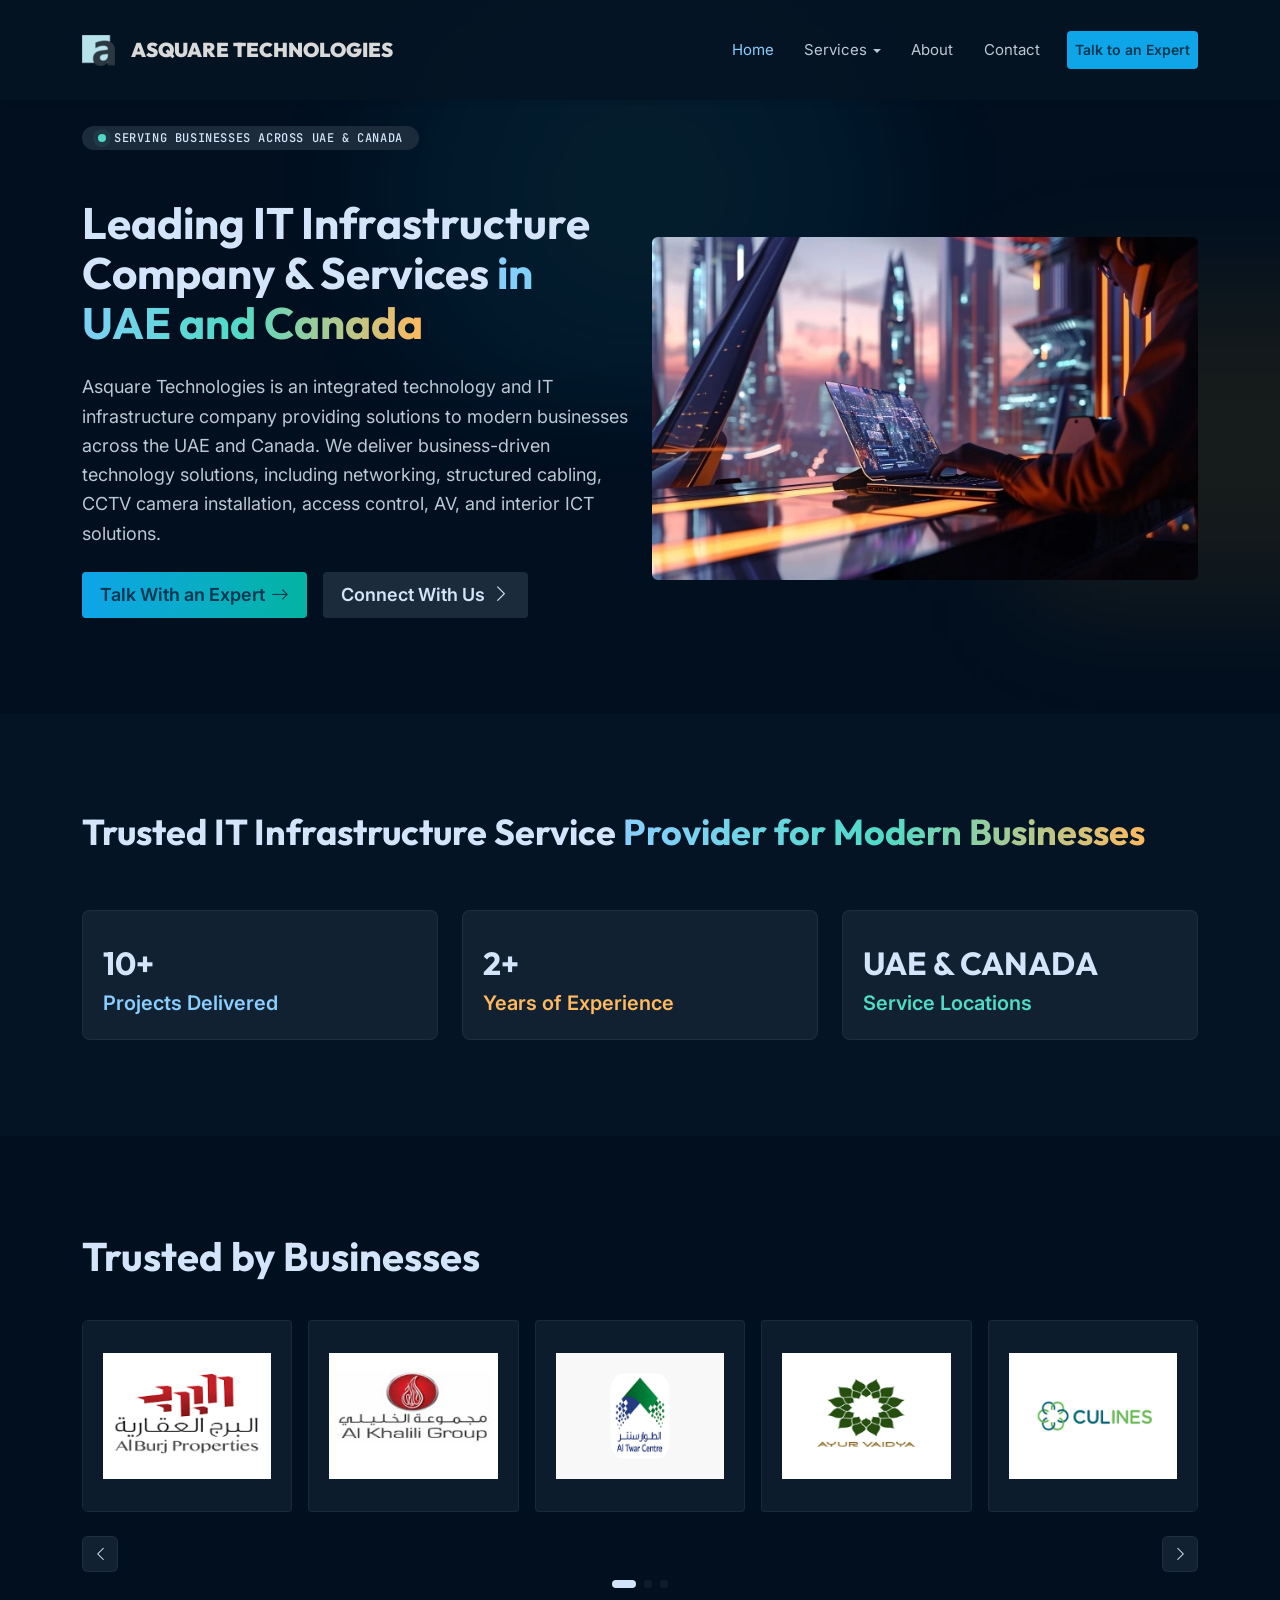
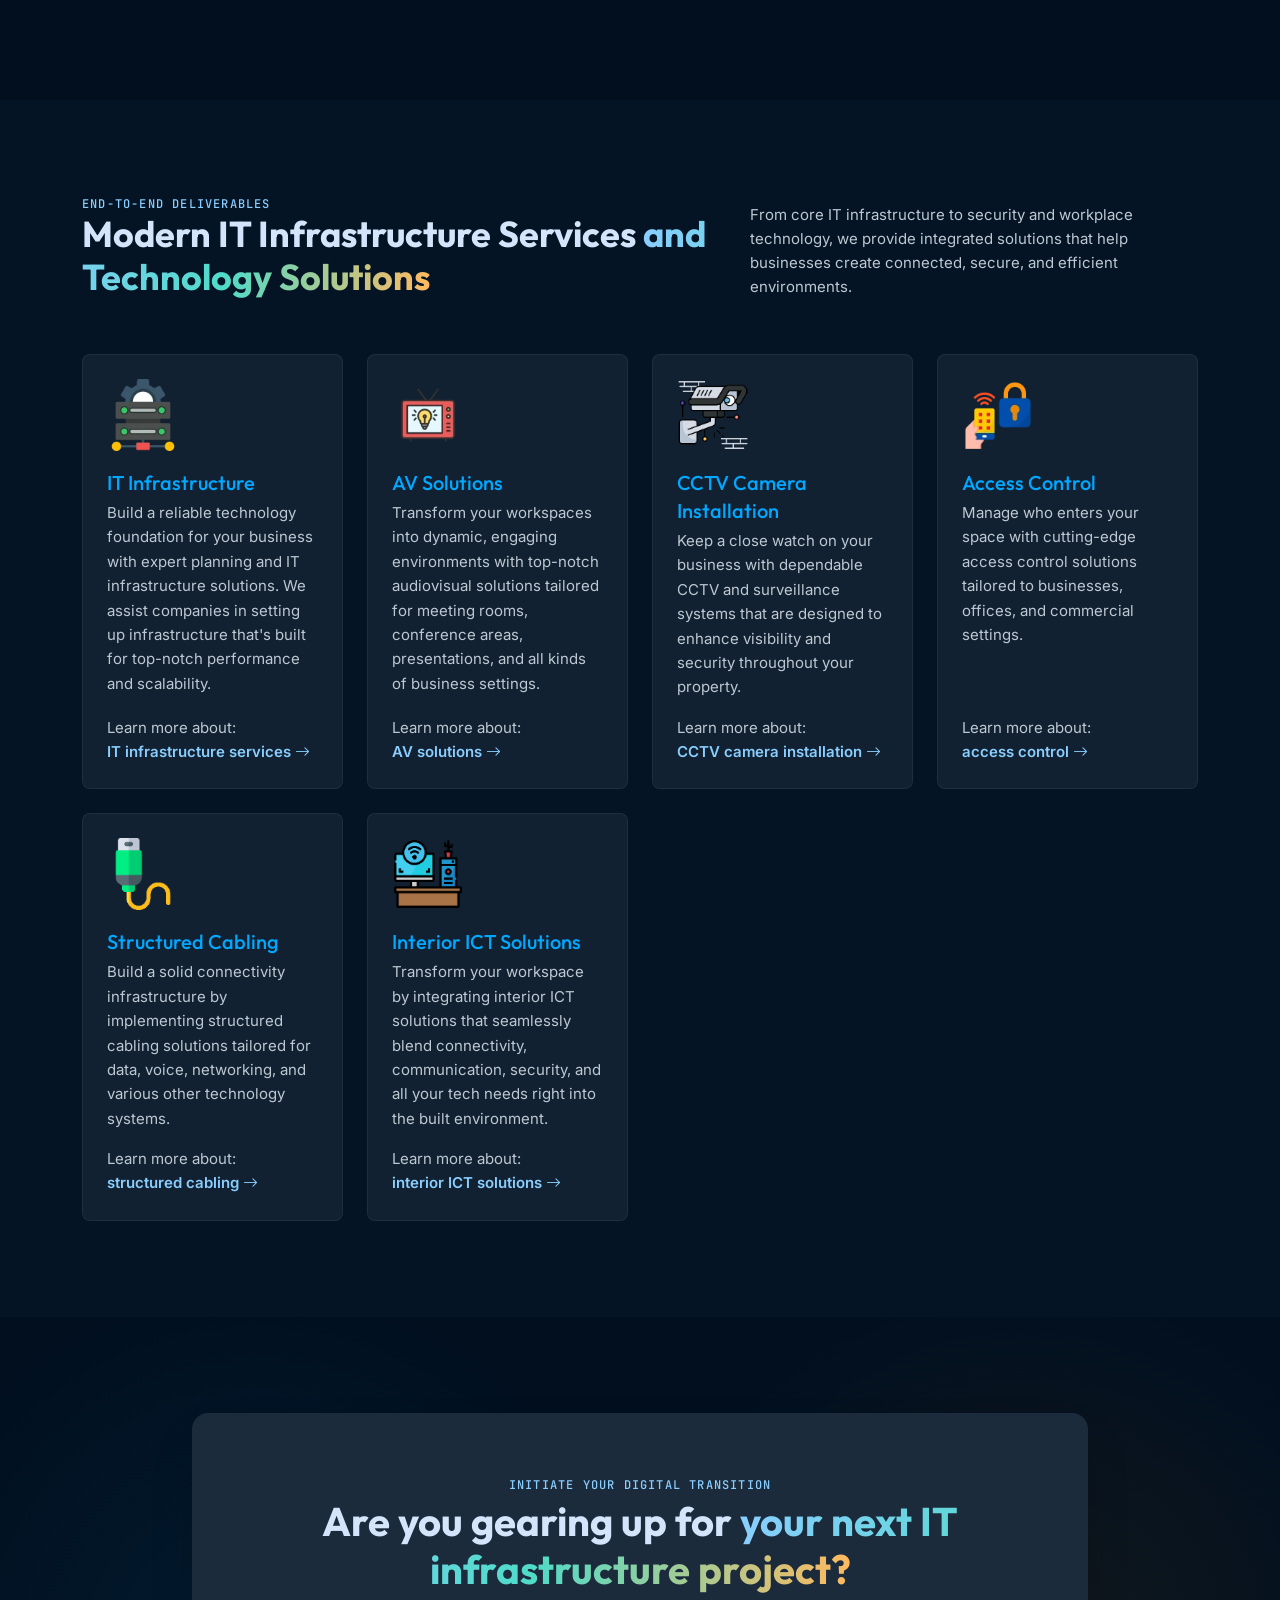
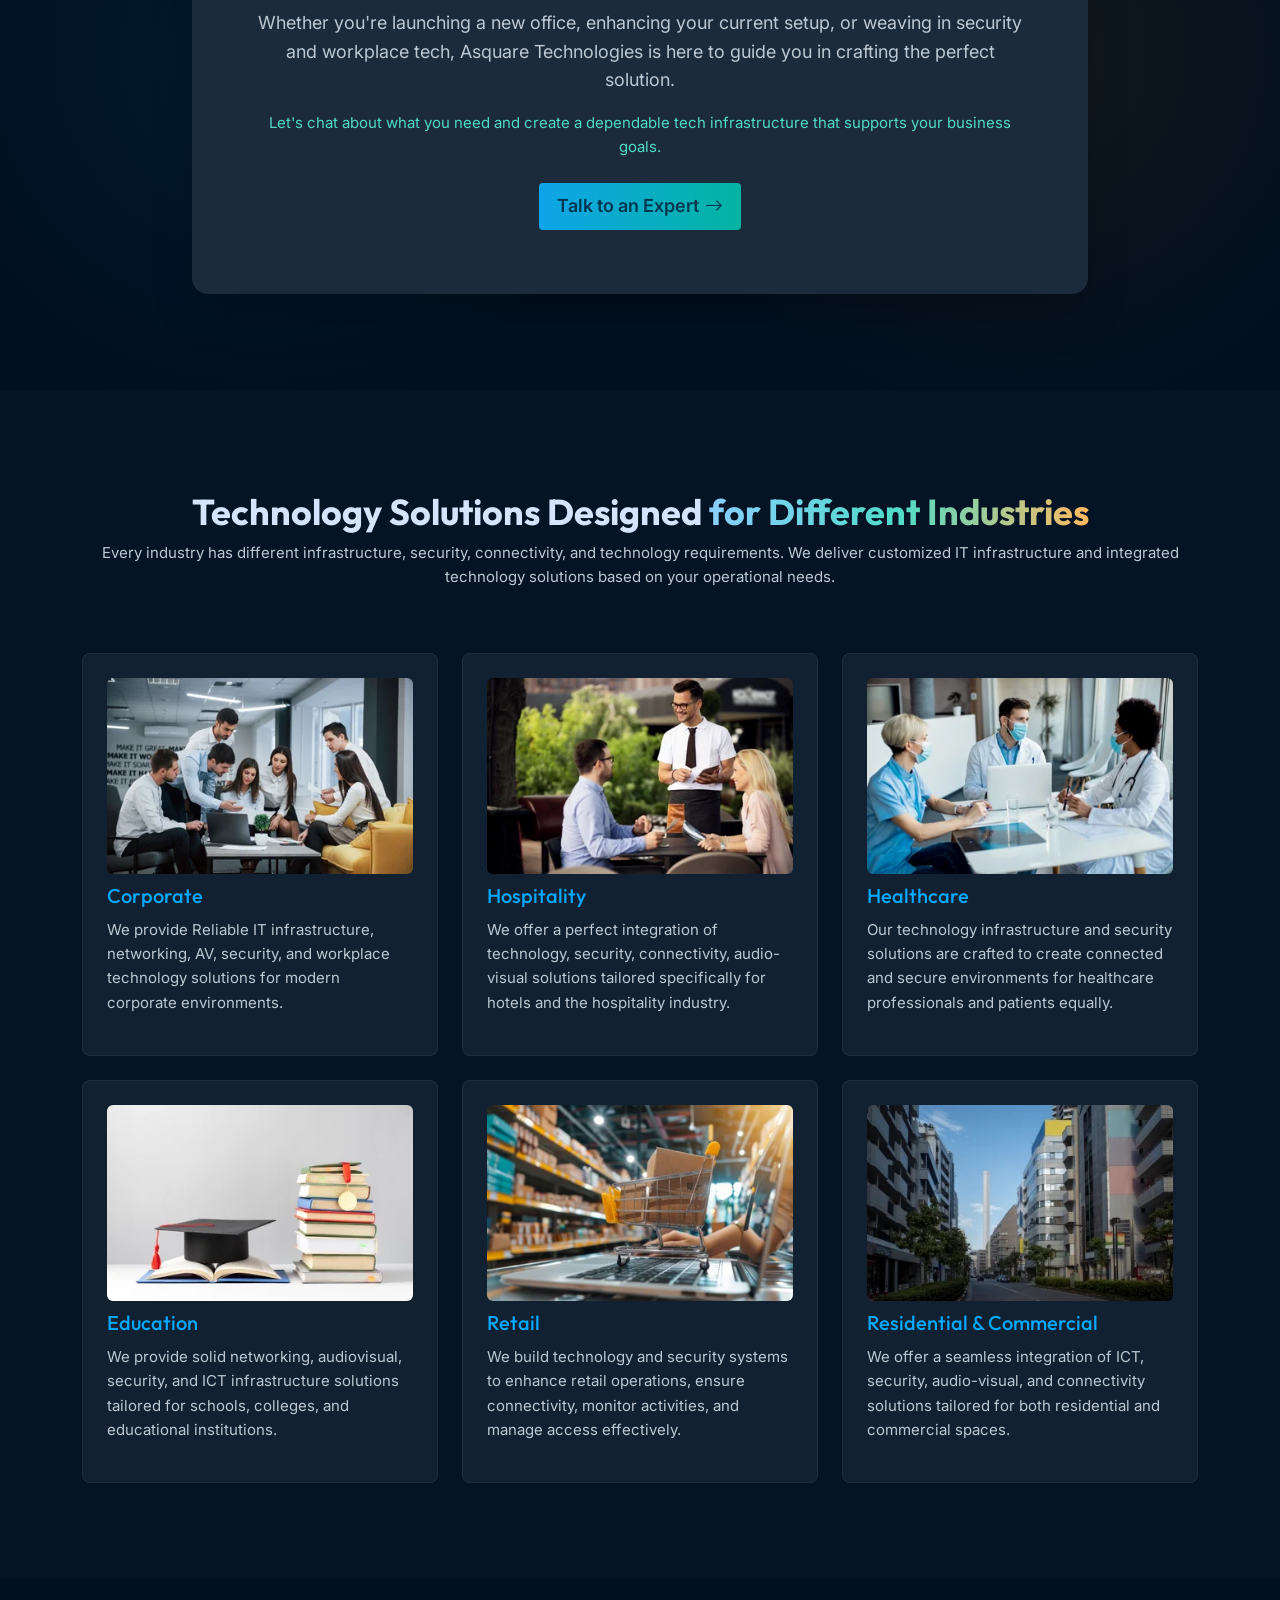
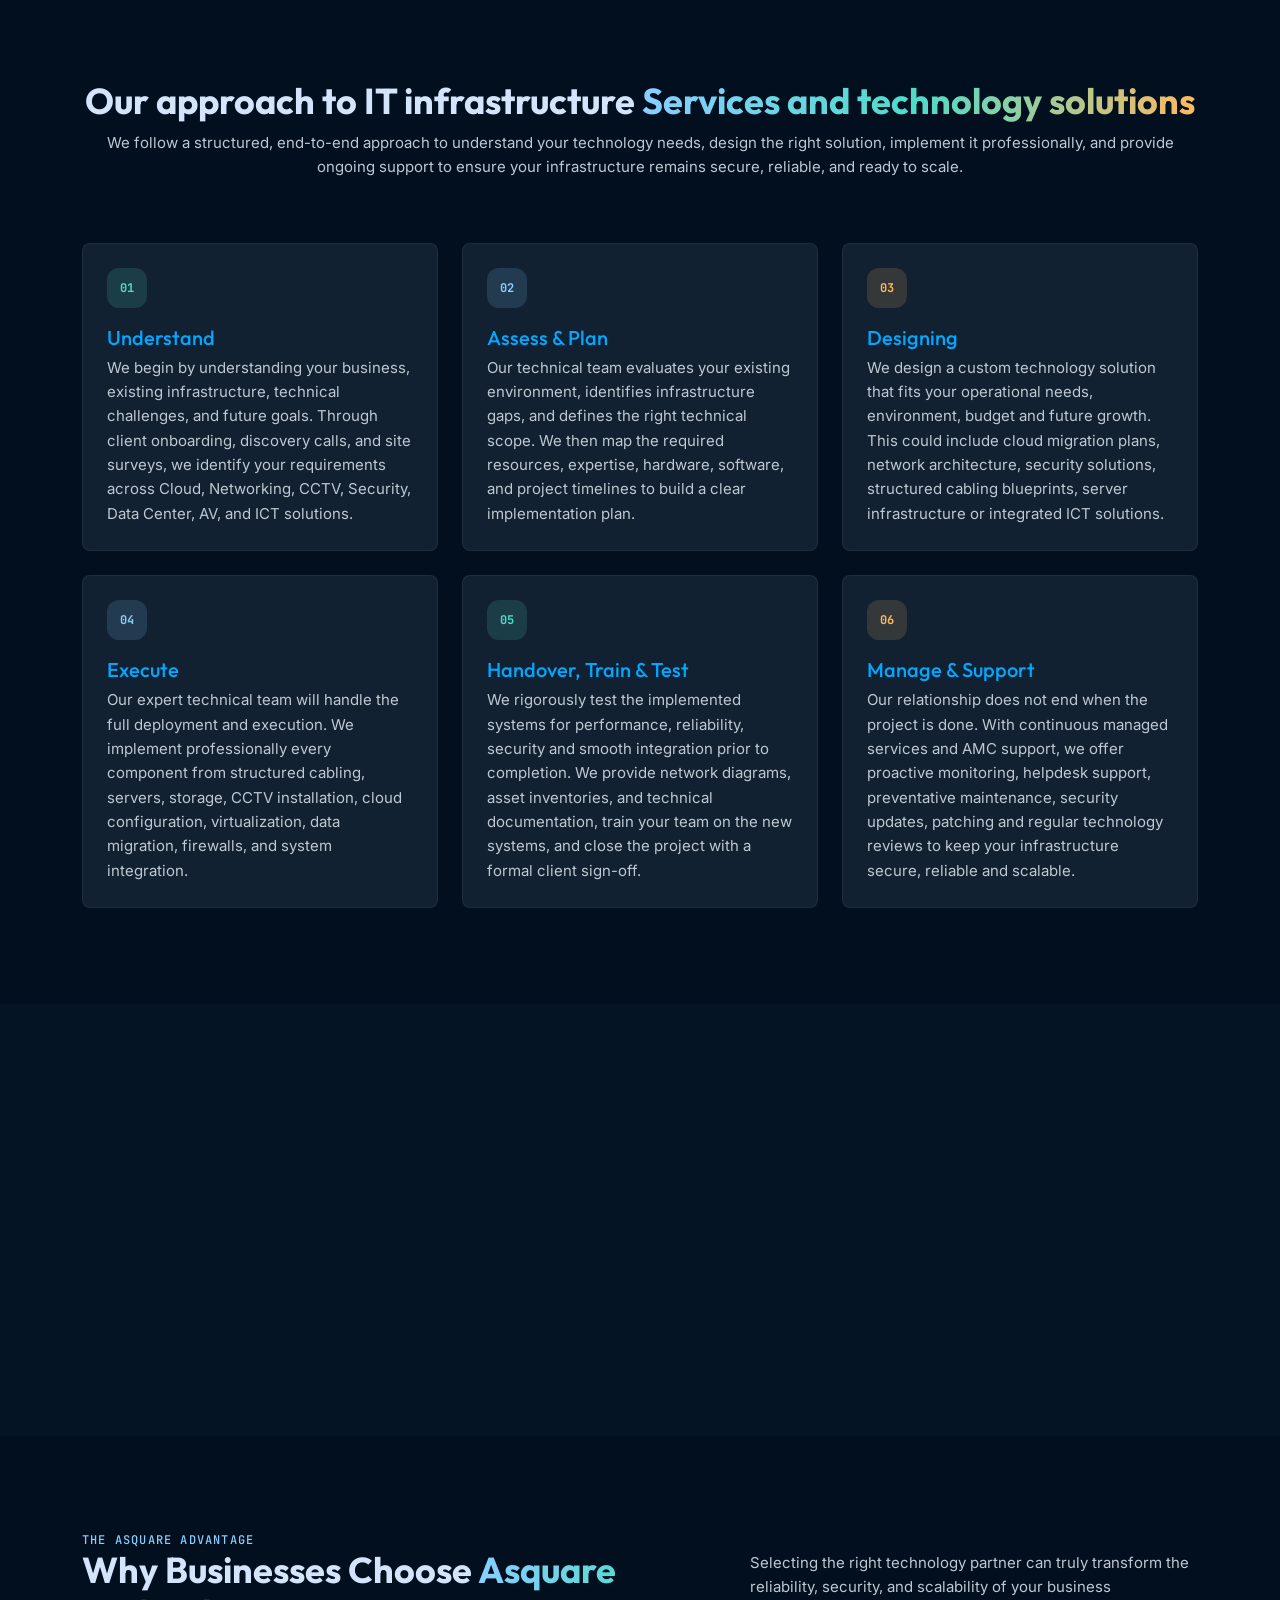
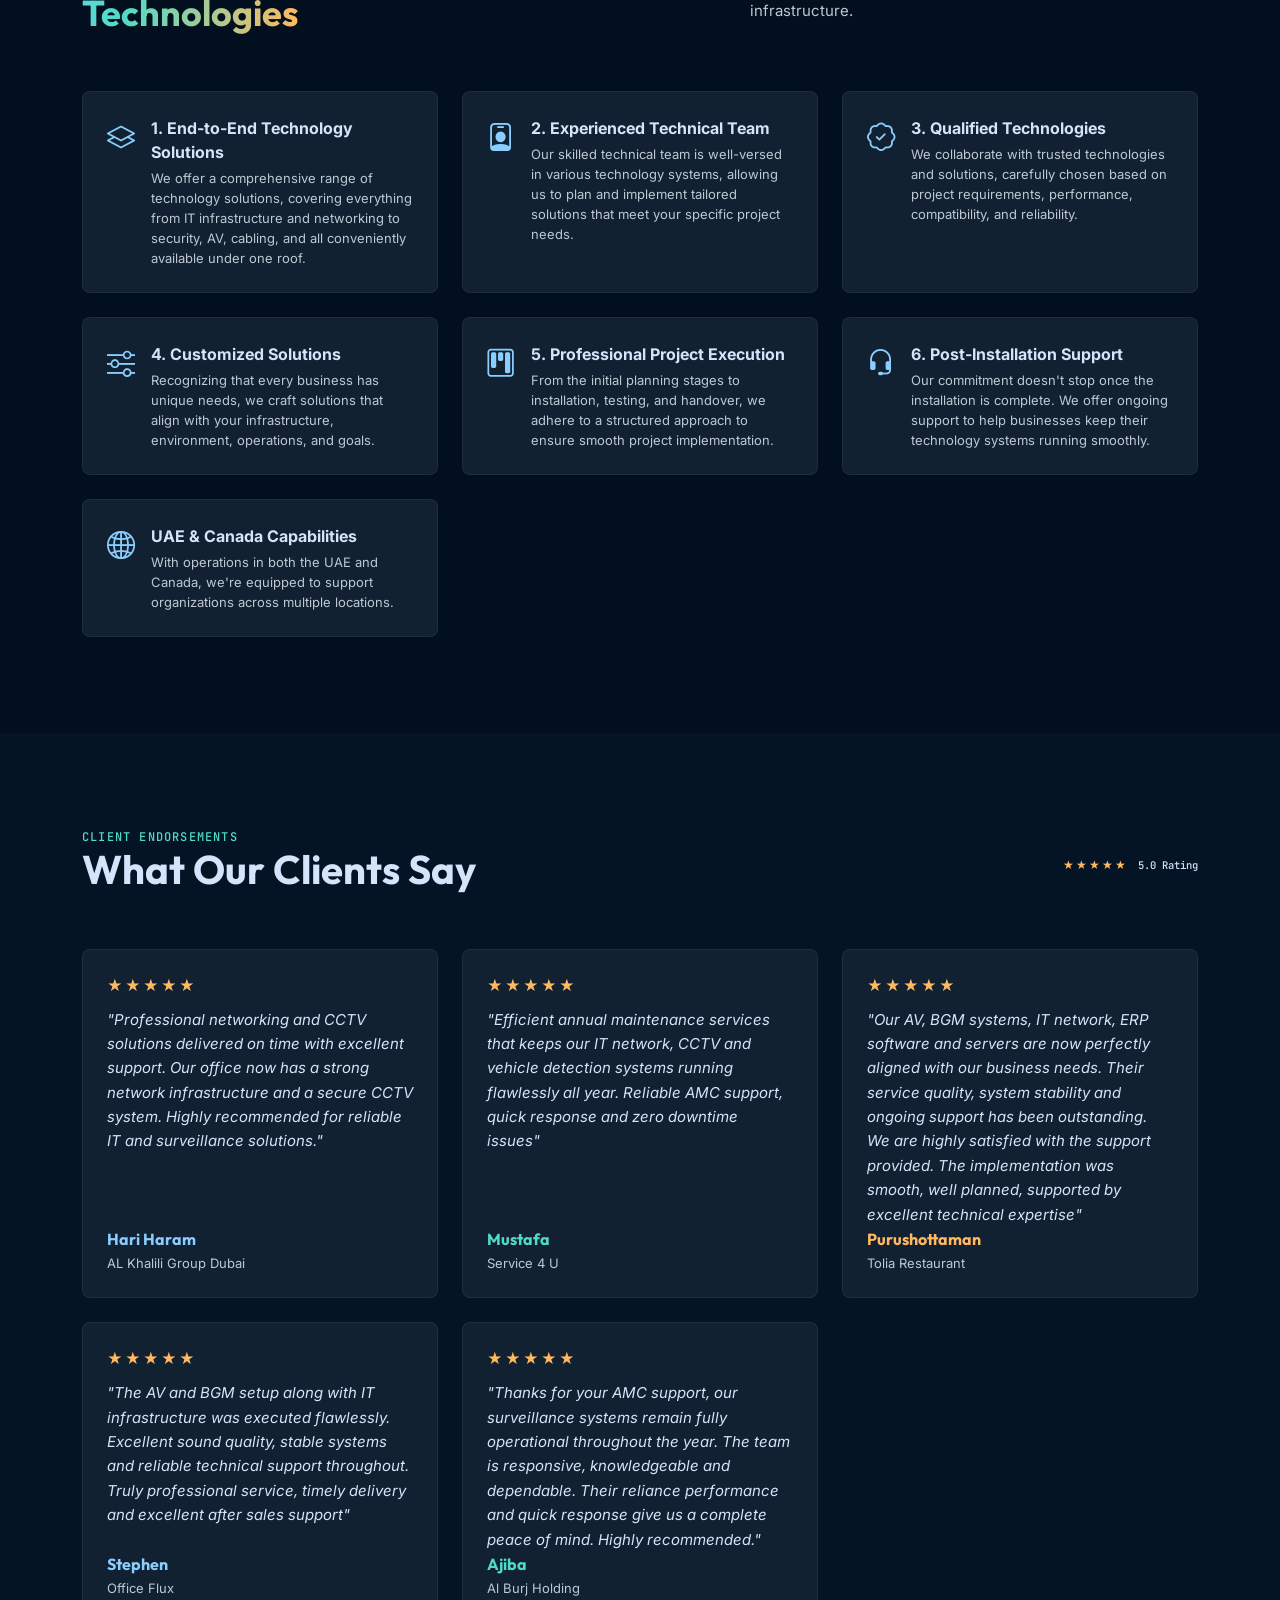
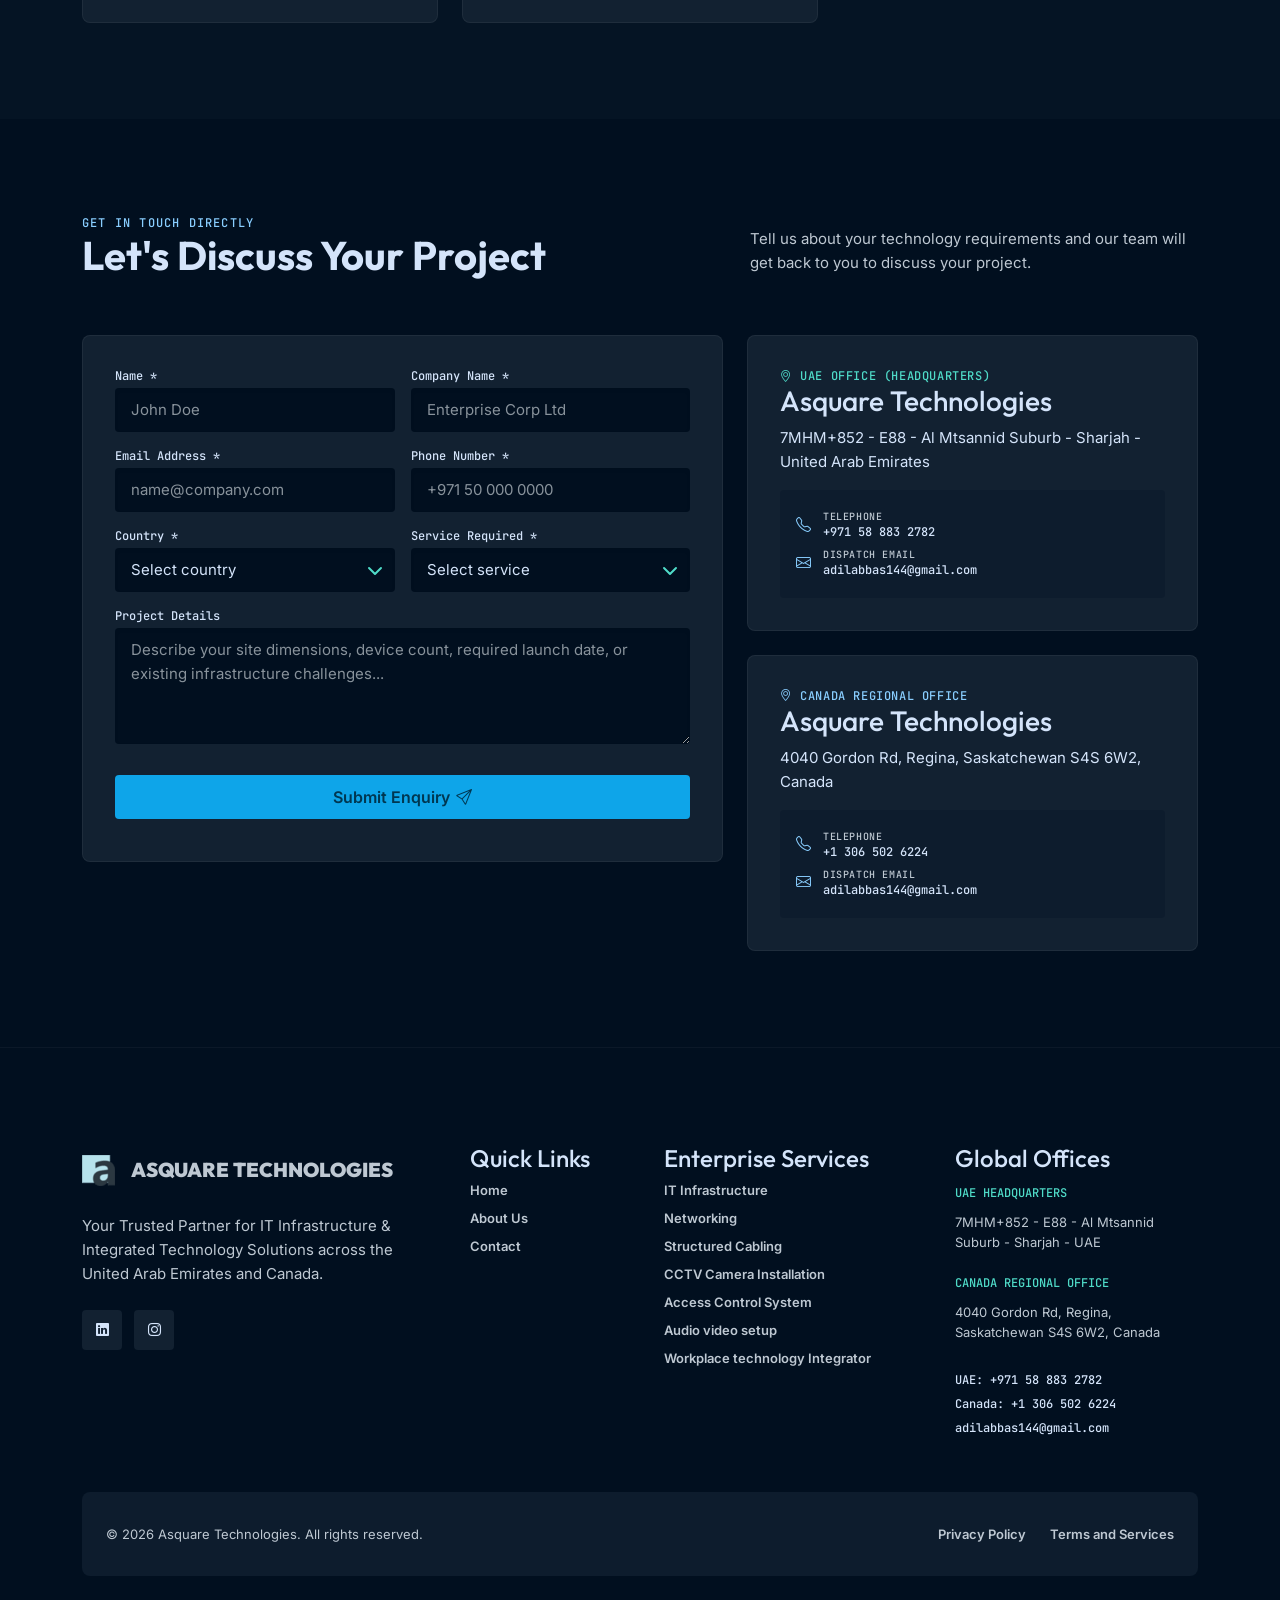
==== index.html @ 7883b4a2 "animations and mobile menu fixed and partner logos changed to carousel" ====
<!doctype html>
<html lang="en">
  <head>
    <meta charset="utf-8">
    <meta name="viewport" content="width=device-width, initial-scale=1">
    <meta name="description" content="Asquare Technologies delivers expert IT infrastructure solutions in UAE & Canada, specializing in networking, security, CCTV, AV, cabling & ICT.">
    <meta name="keywords" content="">
    <meta name="robots" content="index, follow">
    <meta name="author" content="Asquare Technologies">
    <meta name="language" content="English">
    <meta name="revisit-after" content="7 days">
    <meta name="rating" content="General">
    <!-- Canonical URL -->
    <link rel="canonical" href="https://www.asquaretechnologies.ae/">
    <!-- Title & Meta -->
    <title>IT Infrastructure Company & Services | Asquare Technologies</title>
    <!-- Open Graph / Social Media Optimization -->
    <meta property="og:type" content="website">
    <meta property="og:site_name" content="Asquare Technologies">
    <meta property="og:title" content="IT Infrastructure Company & Services | Asquare Technologies">
    <meta property="og:description" content="Asquare Technologies delivers expert IT infrastructure solutions in UAE & Canada, specializing in networking, security, CCTV, AV, cabling & ICT.">
    <meta property="og:url" content="https://www.asquaretechnologies.ae/">
    <meta property="og:image" content="https://www.asquaretechnologies.ae/assets/images/og-image.webp">
    <meta property="og:image:width" content="1200">
    <meta property="og:image:height" content="630">
    <meta property="og:locale" content="en_US">
    <meta property="og:image:type" content="image/webp">
    <!-- Twitter Card Optimization -->
    <meta name="twitter:card" content="summary_large_image">
    <meta name="twitter:title" content="IT Infrastructure Company & Services | Asquare Technologies">
    <meta name="twitter:description" content="Asquare Technologies delivers expert IT infrastructure solutions in UAE & Canada, specializing in networking, security, CCTV, AV, cabling & ICT.">
    <meta name="twitter:image" content="https://www.asquaretechnologies.ae/assets/images/og-image.webp">
    <!-- Favicons - Optimized -->
    <link rel="icon" type="image/png" href="assets/images/favicon/favicon-96x96.png" sizes="96x96" />
    <link rel="icon" type="image/svg+xml" href="assets/images/favicon/favicon.svg" />
    <link rel="shortcut icon" href="assets/images/favicon/favicon.ico" />
    <link rel="apple-touch-icon" sizes="180x180" href="assets/images/favicon/apple-touch-icon.png" />
    <link rel="manifest" href="assets/images/favicon/site.webmanifest" />
    <meta name="apple-mobile-web-app-title" content="Asquare Tech" />
    <meta name="theme-color" content="#051424">
    <!-- Font Optimization - Critical fonts with display:swap -->
    <link rel="preconnect" href="https://fonts.googleapis.com">
    <link rel="preconnect" href="https://fonts.gstatic.com" crossorigin>
    <link rel="preconnect" href="https://cdn.jsdelivr.net" crossorigin>
    <link rel="preload" href="../assets/images/it-infrastructure/it-infrastructure-services-solutions-for-modern-business.webp" as="image" fetchpriority="high">
    <link href="https://fonts.googleapis.com/css2?family=Inter:wght@400;500;600;700&family=JetBrains+Mono:wght@500;600;700&family=Outfit:wght@500;600;700&display=swap" rel="stylesheet">
    <link href="https://cdn.jsdelivr.net/npm/bootstrap@5.3.3/dist/css/bootstrap.min.css" rel="stylesheet">
    <link href="https://cdn.jsdelivr.net/npm/bootstrap-icons@1.11.3/font/bootstrap-icons.css" rel="stylesheet">
    <link rel="stylesheet" href="https://cdn.jsdelivr.net/npm/swiper@11/swiper-bundle.min.css"/>
    <link href="https://unpkg.com/aos@2.3.1/dist/aos.css" rel="stylesheet">
    <link rel="stylesheet" href="assets/css/style.css">
    <script type="application/ld+json">
      {
        "@context": "https://schema.org",
        "@graph": [
        {
          "@type": "Organization",
          "@id": "https://www.asquaretechnologies.ae/#organization",
          "name": "Asquare Technologies",
          "url": "https://www.asquaretechnologies.ae/",
          "logo": {
            "@type": "ImageObject",
            "url": "https://www.asquaretechnologies.ae/assets/images/logo.png",
            "width": 33,
            "height": 31
          },
          "image": "https://www.asquaretechnologies.ae/assets/images/og-image.webp",
          "description": "Asquare Technologies delivers expert IT infrastructure solutions in UAE & Canada, specializing in networking, security, CCTV, AV, cabling & ICT.",
          "email": "adilabbas144@gmail.com",
          "areaServed": [
          { "@type": "Country", "name": "United Arab Emirates" },
          { "@type": "Country", "name": "Canada" }
          ],
          "sameAs": [
          "https://www.linkedin.com/company/asquare-technologies-uae/",
          "https://www.instagram.com/asquare.technologies/"
          ],
          "contactPoint": [
          {
            "@type": "ContactPoint",
            "telephone": "+971-58-883-2782",
            "contactType": "sales",
            "areaServed": "AE",
            "availableLanguage": ["English"]
          },
          {
            "@type": "ContactPoint",
            "telephone": "+1-306-502-6224",
            "contactType": "sales",
            "areaServed": "CA",
            "availableLanguage": ["English"]
          }
          ],
          "knowsAbout": [
          "IT Infrastructure",
          "Networking",
          "Structured Cabling",
          "CCTV and Surveillance",
          "Access Control",
          "Audio Visual Solutions",
          "Interior ICT Solutions"
          ],
          "hasOfferCatalog": {
            "@type": "OfferCatalog",
            "name": "IT Infrastructure & Technology Services",
            "itemListElement": [
            {
              "@type": "Offer",
              "itemOffered": {
                "@type": "Service",
                "name": "IT Infrastructure",
                "url": "https://www.asquaretechnologies.ae/it-infrastructure-services/"
              }
            },
            {
              "@type": "Offer",
              "itemOffered": {
                "@type": "Service",
                "name": "Networking",
                "url": "https://www.asquaretechnologies.ae/networking-solutions/"
              }
            },
            {
              "@type": "Offer",
              "itemOffered": {
                "@type": "Service",
                "name": "Structured Cabling",
                "url": "https://www.asquaretechnologies.ae/structured-cabling-services/"
              }
            },
            {
              "@type": "Offer",
              "itemOffered": {
                "@type": "Service",
                "name": "CCTV & Surveillance",
                "url": "https://www.asquaretechnologies.ae/cctv-camera-installation/"
              }
            },
            {
              "@type": "Offer",
              "itemOffered": {
                "@type": "Service",
                "name": "Access Control",
                "url": "https://www.asquaretechnologies.ae/best-biometric-access-control-system/"
              }
            },
            {
              "@type": "Offer",
              "itemOffered": {
                "@type": "Service",
                "name": "AV Solutions",
                "url": "https://www.asquaretechnologies.ae/conference-room-audio-video-setup/"
              }
            },
            {
              "@type": "Offer",
              "itemOffered": {
                "@type": "Service",
                "name": "Interior ICT Solutions",
                "url": "https://www.asquaretechnologies.ae/turnkey-workplace-technology-integrator/"
              }
            }
            ]
          }
        },
        {
          "@type": "WebSite",
          "@id": "https://www.asquaretechnologies.ae/#website",
          "url": "https://www.asquaretechnologies.ae/",
          "name": "Asquare Technologies",
          "inLanguage": "en",
          "publisher": { "@id": "https://www.asquaretechnologies.ae/#organization" }
        },
        {
          "@type": "WebPage",
          "@id": "https://www.asquaretechnologies.ae/#webpage",
          "url": "https://www.asquaretechnologies.ae/",
          "name": "IT Infrastructure Company & Services | Asquare Technologies",
          "description": "Asquare Technologies delivers expert IT infrastructure solutions in UAE & Canada, specializing in networking, security, CCTV, AV, cabling & ICT.",
          "isPartOf": { "@id": "https://www.asquaretechnologies.ae/#website" },
          "about": { "@id": "https://www.asquaretechnologies.ae/#organization" },
          "primaryImageOfPage": {
            "@type": "ImageObject",
            "url": "https://www.asquaretechnologies.ae/assets/images/og-image.webp"
          },
          "inLanguage": "en"
        },
        {
          "@type": "LocalBusiness",
          "@id": "https://www.asquaretechnologies.ae/#uae-office",
          "name": "Asquare Technologies - UAE Headquarters",
          "parentOrganization": { "@id": "https://www.asquaretechnologies.ae/#organization" },
          "url": "https://www.asquaretechnologies.ae/",
          "image": "https://www.asquaretechnologies.ae/assets/images/og-image.webp",
          "telephone": "+971-58-883-2782",
          "email": "adilabbas144@gmail.com",
          "address": {
            "@type": "PostalAddress",
            "streetAddress": "7MHM+852 - E88 - Al Mtsannid Suburb",
            "addressLocality": "Sharjah",
            "addressCountry": "AE"
          }
        },
        {
          "@type": "LocalBusiness",
          "@id": "https://www.asquaretechnologies.ae/#canada-office",
          "name": "Asquare Technologies - Canada Regional Office",
          "parentOrganization": { "@id": "https://www.asquaretechnologies.ae/#organization" },
          "url": "https://www.asquaretechnologies.ae/",
          "image": "https://www.asquaretechnologies.ae/assets/images/og-image.webp",
          "telephone": "+1-306-502-6224",
          "email": "adilabbas144@gmail.com",
          "address": {
            "@type": "PostalAddress",
            "streetAddress": "4040 Gordon Rd",
            "addressLocality": "Regina",
            "addressRegion": "SK",
            "postalCode": "S4S 6W2",
            "addressCountry": "CA"
          }
        }
        ]
      }
    </script>
  </head>
  <body>
    <header class="site-header" id="site-header" role="banner">
      <nav class="navbar navbar-expand-xl navbar-dark" aria-label="Main navigation">
        <div class="container">
          <a class="brand d-flex align-items-center gap-3 text-decoration-none" href="https://www.asquaretechnologies.ae/" aria-label="Asquare Technologies home">
            <img src="assets/images/logo.png" alt="Asquare Technologies logo" title="Asquare Technologies" height="31" width="33" class="img-fluid" fetchpriority="high" />
            <span class="brand-copy">
              <strong>ASQUARE TECHNOLOGIES</strong>
            </span>
          </a>
          <button class="navbar-toggler border-0 shadow-none" type="button" data-bs-toggle="collapse" data-bs-target="#mainNav" aria-controls="mainNav" aria-expanded="false" aria-label="Toggle navigation">
            <span class="navbar-toggler-icon"></span>
          </button>
          <div class="collapse navbar-collapse" id="mainNav">
            <ul class="navbar-nav ms-auto align-items-xl-center gap-xl-2 gap-1">
              <li class="nav-item">
                <a class="nav-link active" href="https://www.asquaretechnologies.ae/">Home</a>
              </li>
              <!-- SERVICES DROPDOWN -->
              <li class="nav-item dropdown">
                <a class="nav-link dropdown-toggle" href="#services" id="servicesDropdown" role="button" data-bs-toggle="dropdown" aria-expanded="false">Services</a>
                <ul class="dropdown-menu services-dropdown" aria-labelledby="servicesDropdown">
                  <li>
                    <a class="dropdown-item" href="https://www.asquaretechnologies.ae/it-infrastructure-services/">IT Infrastructure</a>
                  </li>
                  <li>
                    <a class="dropdown-item" href="https://www.asquaretechnologies.ae/networking-solutions/">Networking</a>
                  </li>
                  <li>
                    <a class="dropdown-item" href="https://www.asquaretechnologies.ae/structured-cabling-services/">Structured Cabling</a>
                  </li>
                  <li>
                    <a class="dropdown-item" href="https://www.asquaretechnologies.ae/cctv-camera-installation/">CCTV Camera Installation</a>
                  </li>
                  <li>
                    <a class="dropdown-item" href="https://www.asquaretechnologies.ae/best-biometric-access-control-system/">Access Control System</a>
                  </li>
                  <li>
                    <a class="dropdown-item" href="https://www.asquaretechnologies.ae/conference-room-audio-video-setup/">Audio video setup</a>
                  </li>
                  <li>
                    <a class="dropdown-item" href="https://www.asquaretechnologies.ae/turnkey-workplace-technology-integrator/">Workplace technology Integrator</a>
                  </li>
                </ul>
              </li>
              <li class="nav-item">
                <a class="nav-link" href="https://www.asquaretechnologies.ae/about-us/">About</a>
              </li>
              <!-- <li class="nav-item">
                <a class="nav-link" href="https://www.asquaretechnologies.ae/blog/">Blog</a>
              </li> -->
              <li class="nav-item">
                <a class="nav-link" href="https://www.asquaretechnologies.ae/contact/">Contact</a>
              </li>
            </ul>
            <div class="header-actions ms-xl-3 mt-3 mt-xl-0 d-flex align-items-center gap-2">
              <a class="btn btn-primary-accent btn-sm px-2 py-2-5" href="https://wa.me/971588832782/">Talk to an Expert</a>
            </div>
          </div>
        </div>
      </nav>
    </header>
    <main role="main">
      <!-- HERO -->
      <section class="hero section-dark" id="home" aria-labelledby="hero-heading">
        <div data-aos="fade-up" data-aos-anchor-placement="top-center">
          <div class="ambient ambient-top" aria-hidden="true"></div>
          <div class="ambient ambient-gold" aria-hidden="true"></div>
          <div class="container hero-inner">
            <div class="trust-badge"><span class="pulse-dot" aria-hidden="true"></span>SERVING BUSINESSES ACROSS UAE &amp; CANADA</div>
            <div class="row g-4 align-items-center hero-grid">
              <div class="col-lg-6">
                <div class="hero-copy">
                  <h1 id="hero-heading">Leading IT Infrastructure Company & Services <span>in UAE and Canada</span></h1>
                  <p class="hero-lead">Asquare Technologies is an integrated technology and IT infrastructure company providing solutions to modern businesses across the UAE and Canada. We deliver business-driven technology solutions, including networking, structured cabling, CCTV camera installation, access control, AV, and interior ICT solutions.</p>
                  <div class="d-flex flex-wrap gap-3 pt-2">
                    <a href="https://wa.me/971588832782/" class="btn btn-gradient btn-lg">Talk With an Expert <i class="bi bi-arrow-right" aria-hidden="true"></i></a>
                    <a href="https://www.asquaretechnologies.ae/contact/" class="btn btn-surface btn-lg">Connect With Us <i class="bi bi-chevron-right" aria-hidden="true"></i></a>
                  </div>
                </div>
              </div>
              <div class="col-lg-6">
                <div>
                  <img src="assets/images/home/leading-it-infrastructure-company-services-in-uae-and-canada.webp" alt="Leading IT infrastructure company and services in UAE and Canada" title="Leading IT infrastructure company and services in UAE and Canada" height="408" width="650" class="img-fluid rounded-2" fetchpriority="high" decoding="async" />
                </div>
              </div>
            </div>
          </div>
        </div>
      </section>
      <!-- TRUST / STATS -->
      <section class="section section-alt" id="about" aria-labelledby="about-heading">
        <div data-aos="fade-up" data-aos-anchor-placement="top-center">
          <div class="container">
            <div class="section-heading split">
              <h2 id="about-heading">Trusted IT Infrastructure Service <span>Provider for Modern Businesses</span></h2>
            </div>
            <div class="row g-4">
              <div class="col-md-4">
                <div class="stat-card">
                  <strong>10+</strong>
                  <span class="text-blue">Projects Delivered</span>
                </div>
              </div>
              <div class="col-md-4">
                <div class="stat-card">
                  <strong>2+</strong>
                  <span class="text-gold">Years of Experience</span>
                </div>
              </div>
              <div class="col-md-4">
                <div class="stat-card">
                  <strong>UAE &amp; CANADA</strong>
                  <span class="text-teal">Service Locations</span>
                </div>
              </div>
            </div>
          </div>
        </div>
      </section>
      <!-- CLIENTS -->
      <section class="section section-dark" id="projects" aria-labelledby="clients-heading">
        <div data-aos="fade-up" data-aos-anchor-placement="top-center">
          <div class="container">
            <div id="clients-heading" class="h2">Trusted by Businesses</div>
            <div class="carousel-container" id="carouselContainer">
              <div class="carousel-wrapper" role="region" aria-label="Client carousel">
                <div class="carousel-track" id="track" style="transform: translateX(0)" role="list">
                  <div class="client-carousel-item" role="listitem">
                    <div class="client-card">
                      <img src="assets/images/clients/al-burj-properties.webp" alt="Al burj properties" title="Al burj properties" height="150" width="200" class="img-fluid rounded-2" loading="lazy" decoding="async" />
                    </div>
                  </div>
                  <div class="client-carousel-item" role="listitem">
                    <div class="client-card">
                      <img src="assets/images/clients/al-khalil-group.webp" alt="Al khalil group" title="Al khalil group" height="150" width="200" class="img-fluid rounded-2" loading="lazy" decoding="async" />
                    </div>
                  </div>
                  <div class="client-carousel-item" role="listitem">
                    <div class="client-card">
                      <img src="assets/images/clients/al-tawr-center.webp" alt="Al tawr center" title="Al tawr center" height="150" width="200" class="img-fluid rounded-2" loading="lazy" decoding="async" />
                    </div>
                  </div>
                  <div class="client-carousel-item" role="listitem">
                    <div class="client-card">
                      <img src="assets/images/clients/ayur-vaidya.webp" alt="Ayur vaidya" title="Ayur vaidya" height="150" width="200" class="img-fluid rounded-2" loading="lazy" decoding="async" />
                    </div>
                  </div>
                  <div class="client-carousel-item" role="listitem">
                    <div class="client-card">
                      <img src="assets/images/clients/culines.webp" alt="Culines" title="Culines" height="150" width="200" class="img-fluid rounded-2" loading="lazy" decoding="async" />
                    </div>
                  </div>
                  <div class="client-carousel-item" role="listitem">
                    <div class="client-card">
                      <img src="assets/images/clients/data-tel.webp" alt="Data tel" title="Data tel" height="150" width="200" class="img-fluid rounded-2" loading="lazy" decoding="async" />
                    </div>
                  </div>
                  <div class="client-carousel-item" role="listitem">
                    <div class="client-card">
                      <img src="assets/images/clients/dhe-swagat.webp" alt="Dhe swagat" title="Dhe swagat" height="150" width="200" class="img-fluid rounded-2" loading="lazy" decoding="async" />
                    </div>
                  </div>
                  <div class="client-carousel-item" role="listitem">
                    <div class="client-card">
                      <img src="assets/images/clients/kathis.webp" alt="Kathis" title="Kathis" height="150" width="200" class="img-fluid rounded-2" loading="lazy" decoding="async" />
                    </div>
                  </div>
                  <div class="client-carousel-item" role="listitem">
                    <div class="client-card">
                      <img src="assets/images/clients/office-flux.webp" alt="Office flux" title="Office flux" height="150" width="200" class="img-fluid rounded-2" loading="lazy" decoding="async" />
                    </div>
                  </div>
                  <div class="client-carousel-item" role="listitem">
                    <div class="client-card">
                      <img src="assets/images/clients/open-master-games.webp" alt="Open master games" title="Open master games" height="150" width="200" class="img-fluid rounded-2" loading="lazy" decoding="async" />
                    </div>
                  </div>
                  <div class="client-carousel-item" role="listitem">
                    <div class="client-card">
                      <img src="assets/images/clients/service-4u.webp" alt="Service 4u" title="Service 4u" height="150" width="200" class="img-fluid rounded-2" loading="lazy" decoding="async" />
                    </div>
                  </div>
                  <div class="client-carousel-item" role="listitem">
                    <div class="client-card">
                      <img src="assets/images/clients/space-deck.webp" alt="Space deck" title="Space deck" height="150" width="200" class="img-fluid rounded-2" loading="lazy" decoding="async" />
                    </div>
                  </div>
                  <div class="client-carousel-item" role="listitem">
                    <div class="client-card">
                      <img src="assets/images/clients/tolia.webp" alt="Tolia" title="Tolia" height="150" width="200" class="img-fluid rounded-2" loading="lazy" decoding="async" />
                    </div>
                  </div>
                  <div class="client-carousel-item" role="listitem">
                    <div class="client-card">
                      <img src="assets/images/clients/wiz-kidz.webp" alt="Wiz kidz" title="Wiz kidz" height="150" width="200" class="img-fluid rounded-2" loading="lazy" decoding="async" />
                    </div>
                  </div>
                </div>
              </div>
              <div class="carousel-controls">
                <button class="carousel-button" id="prevBtn" aria-label="Previous clients">
                  <i class="bi bi-chevron-left"></i>
                </button>
                <div class="carousel-indicators" id="indicators" role="region" aria-label="Carousel pagination"></div>
                <button class="carousel-button" id="nextBtn" aria-label="Next clients">
                  <i class="bi bi-chevron-right"></i>
                </button>
              </div>
            </div>
          </div>
        </div>
      </section>
      <!-- SERVICES -->
      <section class="section section-alt" id="services" aria-labelledby="services-heading">
        <div data-aos="fade-up" data-aos-anchor-placement="top-center">
          <div class="container">
            <div class="section-heading split">
              <div>
                <div class="eyebrow text-blue">END-TO-END DELIVERABLES</div>
                <h2 id="services-heading">Modern IT Infrastructure Services <span>and Technology Solutions</span></h2>
              </div>
              <p>From core IT infrastructure to security and workplace technology, we provide integrated solutions that help businesses create connected, secure, and efficient environments.</p>
            </div>
            <div class="row g-4">
              <div class="col-md-6 col-lg-3">
                <article class="service-card">
                  <div class="card-top">
                    <img src="assets/images/home/it-infrastructure.webp" alt="IT infrastructure" title="IT infrastructure" height="100" width="100" class="img-fluid rounded-2" loading="lazy" decoding="async" />
                  </div>
                  <h3>IT Infrastructure</h3>
                  <p>Build a reliable technology foundation for your business with expert planning and IT infrastructure solutions. We assist companies in setting up infrastructure that's built for top-notch performance and scalability.</p>
                  <p class="mb-0 mt-auto">Learn more about:<br><a href="https://www.asquaretechnologies.ae/it-infrastructure-services/">IT infrastructure services <i class="bi bi-arrow-right" aria-hidden="true"></i></a></p>
                </article>
              </div>
              <div class="col-md-6 col-lg-3">
                <article class="service-card">
                  <div class="card-top">
                    <img src="assets/images/home/av-solutions.webp" alt="AV solutions" title="AV solutions" height="100" width="100" class="img-fluid rounded-2" loading="lazy" decoding="async" />
                  </div>
                  <h3>AV Solutions</h3>
                  <p>Transform your workspaces into dynamic, engaging environments with top-notch audiovisual solutions tailored for meeting rooms, conference areas, presentations, and all kinds of business settings.</p>
                  <p class="mb-0 mt-auto">Learn more about:<br><a href="https://www.asquaretechnologies.ae/av-solutions/">AV solutions <i class="bi bi-arrow-right" aria-hidden="true"></i></a></p>
                </article>
              </div>
              <div class="col-md-6 col-lg-3">
                <article class="service-card">
                  <div class="card-top">
                    <img src="assets/images/home/cctv-and-surveillance.webp" alt="CCTV camera installation" title="CCTV camera installation" height="100" width="100" class="img-fluid rounded-2" loading="lazy" decoding="async" />
                  </div>
                  <h3>CCTV Camera Installation</h3>
                  <p>Keep a close watch on your business with dependable CCTV and surveillance systems that are designed to enhance visibility and security throughout your property.</p>
                  <p class="mb-0 mt-auto">Learn more about:<br><a href="https://www.asquaretechnologies.ae/cctv-camera-installation/">CCTV camera installation <i class="bi bi-arrow-right" aria-hidden="true"></i></a></p>
                </article>
              </div>
              <div class="col-md-6 col-lg-3">
                <article class="service-card">
                  <div class="card-top">
                    <img src="assets/images/home/access-control.webp" alt="Access control" title="Access control" height="100" width="100" class="img-fluid rounded-2" loading="lazy" decoding="async" />
                  </div>
                  <h3>Access Control</h3>
                  <p>Manage who enters your space with cutting-edge access control solutions tailored to businesses, offices, and commercial settings.</p>
                  <p class="mb-0 mt-auto">Learn more about:<br><a href="https://www.asquaretechnologies.ae/best-biometric-access-control-system/">access control <i class="bi bi-arrow-right" aria-hidden="true"></i></a></p>
                </article>
              </div>
              <div class="col-md-6 col-lg-3">
                <article class="service-card">
                  <div class="card-top">
                    <img src="assets/images/home/structure-cabling.webp" alt="Structured cabling" title="Structured cabling" height="100" width="100" class="img-fluid rounded-2" loading="lazy" decoding="async" />
                  </div>
                  <h3>Structured Cabling</h3>
                  <p>Build a solid connectivity infrastructure by implementing structured cabling solutions tailored for data, voice, networking, and various other technology systems.</p>
                  <p class="mb-0 mt-auto">Learn more about:<br><a href="https://www.asquaretechnologies.ae/structured-cabling-services/">structured cabling <i class="bi bi-arrow-right" aria-hidden="true"></i></a></p>
                </article>
              </div>
              <div class="col-md-6 col-lg-3">
                <article class="service-card">
                  <div class="card-top">
                    <img src="assets/images/home/interior-ict-solutions.webp" alt="Interior ICT solutions" title="Interior ICT solutions" height="100" width="100" class="img-fluid rounded-2" loading="lazy" decoding="async" />
                  </div>
                  <h3>Interior ICT Solutions</h3>
                  <p>Transform your workspace by integrating interior ICT solutions that seamlessly blend connectivity, communication, security, and all your tech needs right into the built environment.</p>
                  <p class="mb-0 mt-auto">Learn more about:<br><a href="https://www.asquaretechnologies.ae/interior-ict-solutions/">interior ICT solutions <i class="bi bi-arrow-right" aria-hidden="true"></i></a></p>
                </article>
              </div>
            </div>
          </div>
        </div>
      </section>
      <!-- CTA -->
      <section class="section cta-section section-dark" aria-labelledby="cta-heading">
        <div class="container">
          <div class="cta-glow" aria-hidden="true"></div>
          <div class="cta-panel">
            <div class="eyebrow text-blue">INITIATE YOUR DIGITAL TRANSITION</div>
            <h2 id="cta-heading">Are you gearing up for <span>your next IT infrastructure project?</span></h2>
            <p>Whether you're launching a new office, enhancing your current setup, or weaving in security and workplace tech, Asquare Technologies is here to guide you in crafting the perfect solution.</p>
            <div class="cta-note">Let's chat about what you need and create a dependable tech infrastructure that supports your business goals.</div>
            <div class="d-flex flex-wrap justify-content-center gap-3 mt-4">
              <a href="https://wa.me/971588832782/" class="btn btn-gradient btn-lg">Talk to an Expert <i class="bi bi-arrow-right" aria-hidden="true"></i></a>
            </div>
          </div>
        </div>
      </section>
      <!-- INDUSTRIES -->
      <section class="section section-alt" id="industries" aria-labelledby="industries-heading">
        <div data-aos="fade-up" data-aos-anchor-placement="top-center">
          <div class="container">
            <div class="narrow-heading">
              <h2 id="industries-heading">Technology Solutions Designed <span>for Different Industries</span></h2>
              <p>Every industry has different infrastructure, security, connectivity, and technology requirements. We deliver customized IT infrastructure and integrated technology solutions based on your operational needs.</p>
            </div>
            <div class="row g-4 justify-content-center">
              <div class="col-md-6 col-lg-4">
                <article class="industry-card">
                  <img src="assets/images/home/corporate.webp" alt="Corporate" title="Corporate" height="238" width="372" class="img-fluid rounded-2" loading="lazy" decoding="async" />
                  <h3>Corporate</h3>
                  <p>We provide Reliable IT infrastructure, networking, AV, security, and workplace technology solutions for modern corporate environments.</p>
                </article>
              </div>
              <div class="col-md-6 col-lg-4">
                <article class="industry-card">
                  <img src="assets/images/home/hospitality.webp" alt="Hospitality" title="Hospitality" height="238" width="372" class="img-fluid rounded-2" loading="lazy" decoding="async" />
                  <h3>Hospitality</h3>
                  <p>We offer a perfect integration of technology, security, connectivity, audio-visual solutions tailored specifically for hotels and the hospitality industry.</p>
                </article>
              </div>
              <div class="col-md-6 col-lg-4">
                <article class="industry-card">
                  <img src="assets/images/home/healthcare.webp" alt="Healthcare" title="Healthcare" height="238" width="372" class="img-fluid rounded-2" loading="lazy" decoding="async" />
                  <h3>Healthcare</h3>
                  <p>Our technology infrastructure and security solutions are crafted to create connected and secure environments for healthcare professionals and patients equally.</p>
                </article>
              </div>
              <div class="col-md-6 col-lg-4">
                <article class="industry-card">
                  <img src="assets/images/home/education.webp" alt="Education" title="Education" height="238" width="372" class="img-fluid rounded-2" loading="lazy" decoding="async" />
                  <h3>Education</h3>
                  <p>We provide solid networking, audiovisual, security, and ICT infrastructure solutions tailored for schools, colleges, and educational institutions.</p>
                </article>
              </div>
              <div class="col-md-6 col-lg-4">
                <article class="industry-card">
                  <img src="assets/images/home/retail.webp" alt="Retail" title="Retail" height="238" width="372" class="img-fluid rounded-2" loading="lazy" decoding="async" />
                  <h3>Retail</h3>
                  <p>We build technology and security systems to enhance retail operations, ensure connectivity, monitor activities, and manage access effectively.</p>
                </article>
              </div>
              <div class="col-md-6 col-lg-4">
                <article class="industry-card">
                  <img src="assets/images/home/residential-commercial.webp" alt="Residential and commercial" title="Residential and commercial" height="238" width="372" class="img-fluid rounded-2" loading="lazy" decoding="async" />
                  <h3>Residential &amp; Commercial</h3>
                  <p>We offer a seamless integration of ICT, security, audio-visual, and connectivity solutions tailored for both residential and commercial spaces.</p>
                </article>
              </div>
            </div>
          </div>
        </div>
      </section>
      <!-- PROCESS -->
      <section class="section section-dark" aria-labelledby="process-heading">
        <div data-aos="fade-up" data-aos-anchor-placement="top-center">
          <div class="container">
            <div class="narrow-heading">
              <h2 id="process-heading">Our approach to IT infrastructure <span>Services and technology solutions</span></h2>
              <p>We follow a structured, end-to-end approach to understand your technology needs, design the right solution, implement it professionally, and provide ongoing support to ensure your infrastructure remains secure, reliable, and ready to scale.</p>
            </div>
            <div class="row g-4">
              <div class="col-md-6 col-lg-4">
                <div class="process-card h-100">
                  <span class="step teal-step" aria-label="Step 1">01</span>
                  <h3>Understand</h3>
                  <p>We begin by understanding your business, existing infrastructure, technical challenges, and future goals. Through client onboarding, discovery calls, and site surveys, we identify your requirements across Cloud, Networking, CCTV, Security, Data Center, AV, and ICT solutions.</p>
                </div>
              </div>
              <div class="col-md-6 col-lg-4">
                <div class="process-card h-100">
                  <span class="step blue-step" aria-label="Step 2">02</span>
                  <h3>Assess &amp; Plan</h3>
                  <p>Our technical team evaluates your existing environment, identifies infrastructure gaps, and defines the right technical scope. We then map the required resources, expertise, hardware, software, and project timelines to build a clear implementation plan.</p>
                </div>
              </div>
              <div class="col-md-6 col-lg-4">
                <div class="process-card h-100">
                  <span class="step gold-step" aria-label="Step 3">03</span>
                  <h3>Designing</h3>
                  <p>We design a custom technology solution that fits your operational needs, environment, budget and future growth. This could include cloud migration plans, network architecture, security solutions, structured cabling blueprints, server infrastructure or integrated ICT solutions.</p>
                </div>
              </div>
              <div class="col-md-6 col-lg-4">
                <div class="process-card h-100">
                  <span class="step blue-step" aria-label="Step 4">04</span>
                  <h3>Execute</h3>
                  <p>Our expert technical team will handle the full deployment and execution. We implement professionally every component from structured cabling, servers, storage, CCTV installation, cloud configuration, virtualization, data migration, firewalls, and system integration.</p>
                </div>
              </div>
              <div class="col-md-6 col-lg-4">
                <div class="process-card h-100">
                  <span class="step teal-step" aria-label="Step 5">05</span>
                  <h3>Handover, Train &amp; Test</h3>
                  <p>We rigorously test the implemented systems for performance, reliability, security and smooth integration prior to completion. We provide network diagrams, asset inventories, and technical documentation, train your team on the new systems, and close the project with a formal client sign-off.</p>
                </div>
              </div>
              <div class="col-md-6 col-lg-4">
                <div class="process-card h-100">
                  <span class="step gold-step" aria-label="Step 6">06</span>
                  <h3>Manage &amp; Support</h3>
                  <p>Our relationship does not end when the project is done. With continuous managed services and AMC support, we offer proactive monitoring, helpdesk support, preventative maintenance, security updates, patching and regular technology reviews to keep your infrastructure secure, reliable and scalable.</p>
                </div>
              </div>
            </div>
          </div>
        </div>
      </section>
      <!-- PARTNERS -->
      <section class="section section-alt" aria-labelledby="partners-heading">
        <div data-aos="fade-up" data-aos-anchor-placement="top-center">
          <div class="container">
            <div class="section-heading split compact">
              <div>
                <div id="partners-heading" class="h2">Technology Partners</div>
              </div>
            </div>
            <div class="partners-carousel swiper">
              <div class="swiper-wrapper">
                <div class="swiper-slide">
                  <div class="brand-card">
                    <img src="assets/images/brands/alhua.webp" alt="Dahua" title="Dahua" height="120" width="120" class="img-fluid rounded-2" loading="lazy" decoding="async" />
                  </div>
                </div>
                <div class="swiper-slide">
                  <div class="brand-card">
                    <img src="assets/images/brands/apc.webp" alt="APC" title="APC" height="120" width="120" class="img-fluid rounded-2" loading="lazy" decoding="async" />
                  </div>
                </div>
                <div class="swiper-slide">
                  <div class="brand-card">
                    <img src="assets/images/brands/aruba.webp" alt="Aruba" title="Aruba" height="120" width="120" class="img-fluid rounded-2" loading="lazy" decoding="async" />
                  </div>
                </div>
                <div class="swiper-slide">
                  <div class="brand-card">
                    <img src="assets/images/brands/avaya.webp" alt="Avaya" title="Avaya" height="120" width="120" class="img-fluid rounded-2" loading="lazy" decoding="async" />
                  </div>
                </div>
                <div class="swiper-slide">
                  <div class="brand-card">
                    <img src="assets/images/brands/avlon.webp" alt="Avalon" title="Avalon" height="120" width="120" class="img-fluid rounded-2" loading="lazy" decoding="async" />
                  </div>
                </div>
                <div class="swiper-slide">
                  <div class="brand-card">
                    <img src="assets/images/brands/commscope.webp" alt="Commscope" title="Commscope" height="120" width="120" class="img-fluid rounded-2" loading="lazy" decoding="async" />
                  </div>
                </div>
                <div class="swiper-slide">
                  <div class="brand-card">
                    <img src="assets/images/brands/corning.webp" alt="Corning" title="Corning" height="120" width="120" class="img-fluid rounded-2" loading="lazy" decoding="async" />
                  </div>
                </div>
                <div class="swiper-slide">
                  <div class="brand-card">
                    <img src="assets/images/brands/dell.webp" alt="Dell" title="Dell" height="120" width="120" class="img-fluid rounded-2" loading="lazy" decoding="async" />
                  </div>
                </div>
                <div class="swiper-slide">
                  <div class="brand-card">
                    <img src="assets/images/brands/dlink.webp" alt="D-link" title="D-link" height="120" width="120" class="img-fluid rounded-2" loading="lazy" decoding="async" />
                  </div>
                </div>
                <div class="swiper-slide">
                  <div class="brand-card">
                    <img src="assets/images/brands/fortinet.webp" alt="Fortinet" title="Fortinet" height="120" width="120" class="img-fluid rounded-2" loading="lazy" decoding="async" />
                  </div>
                </div>
                <div class="swiper-slide">
                  <div class="brand-card">
                    <img src="assets/images/brands/grandstream.webp" alt="Grandstream" title="Grandstream" height="120" width="120" class="img-fluid rounded-2" loading="lazy" decoding="async" />
                  </div>
                </div>
                <div class="swiper-slide">
                  <div class="brand-card">
                    <img src="assets/images/brands/hikvision.webp" alt="Hikvision" title="Hikvision" height="120" width="120" class="img-fluid rounded-2" loading="lazy" decoding="async" />
                  </div>
                </div>
                <div class="swiper-slide">
                  <div class="brand-card">
                    <img src="assets/images/brands/hp.webp" alt="HP" title="HP" height="120" width="120" class="img-fluid rounded-2" loading="lazy" decoding="async" />
                  </div>
                </div>
                <div class="swiper-slide">
                  <div class="brand-card">
                    <img src="assets/images/brands/legrand.webp" alt="Legrand" title="Legrand" height="120" width="120" class="img-fluid rounded-2" loading="lazy" decoding="async" />
                  </div>
                </div>
                <div class="swiper-slide">
                  <div class="brand-card">
                    <img src="assets/images/brands/norden.webp" alt="Norden" title="Norden" height="120" width="120" class="img-fluid rounded-2" loading="lazy" decoding="async" />
                  </div>
                </div>
                <div class="swiper-slide">
                  <div class="brand-card">
                    <img src="assets/images/brands/panasonic.webp" alt="Panasonic" title="Panasonic" height="120" width="120" class="img-fluid rounded-2" loading="lazy" decoding="async" />
                  </div>
                </div>
                <div class="swiper-slide">
                  <div class="brand-card">
                    <img src="assets/images/brands/panduit.webp" alt="Panduit" title="Panduit" height="120" width="120" class="img-fluid rounded-2" loading="lazy" decoding="async" />
                  </div>
                </div>
                <div class="swiper-slide">
                  <div class="brand-card">
                    <img src="assets/images/brands/polycom.webp" alt="Polycom" title="Polycom" height="120" width="120" class="img-fluid rounded-2" loading="lazy" decoding="async" />
                  </div>
                </div>
                <div class="swiper-slide">
                  <div class="brand-card">
                    <img src="assets/images/brands/samsung.webp" alt="Samsung" title="Samsung" height="120" width="120" class="img-fluid rounded-2" loading="lazy" decoding="async" />
                  </div>
                </div>
                <div class="swiper-slide">
                  <div class="brand-card">
                    <img src="assets/images/brands/schenieder.webp" alt="Schenieder" title="Schenieder" height="120" width="120" class="img-fluid rounded-2" loading="lazy" decoding="async" />
                  </div>
                </div>
                <div class="swiper-slide">
                  <div class="brand-card">
                    <img src="assets/images/brands/suprema.webp" alt="Suprema" title="Suprema" height="120" width="120" class="img-fluid rounded-2" loading="lazy" decoding="async" />
                  </div>
                </div>
                <div class="swiper-slide">
                  <div class="brand-card">
                    <img src="assets/images/brands/techlogiks-canada.webp" alt="Technologiks canada" title="Technologiks canada" height="120" width="120" class="img-fluid rounded-2" loading="lazy" decoding="async" />
                  </div>
                </div>
                <div class="swiper-slide">
                  <div class="brand-card">
                    <img src="assets/images/brands/ubiquitinetworks.webp" alt="Ubiquiti networks" title="Ubiquiti networks" height="120" width="120" class="img-fluid rounded-2" loading="lazy" decoding="async" />
                  </div>
                </div>
                <div class="swiper-slide">
                  <div class="brand-card">
                    <img src="assets/images/brands/wisenet.webp" alt="Wisenet" title="Wisenet" height="120" width="120" class="img-fluid rounded-2" loading="lazy" decoding="async" />
                  </div>
                </div>
                <div class="swiper-slide">
                  <div class="brand-card">
                    <img src="assets/images/brands/yealink.webp" alt="Yealink" title="Yealink" height="120" width="120" class="img-fluid rounded-2" loading="lazy" decoding="async" />
                  </div>
                </div>
                <div class="swiper-slide">
                  <div class="brand-card">
                    <img src="assets/images/brands/zkteco.webp" alt="ZK teco" title="ZK teco" height="120" width="120" class="img-fluid rounded-2" loading="lazy" decoding="async" />
                  </div>
                </div>
              </div>
            </div>
          </div>
        </div>
      </section>
      <!-- WHY US -->
      <section class="section section-dark" id="why-us" aria-labelledby="why-us-heading">
        <div data-aos="fade-up" data-aos-anchor-placement="top-center">
          <div class="container">
            <div class="section-heading split">
              <div>
                <div class="eyebrow text-blue">THE ASQUARE ADVANTAGE</div>
                <h2 id="why-us-heading">Why Businesses Choose <span>Asquare Technologies</span></h2>
              </div>
              <p>Selecting the right technology partner can truly transform the reliability, security, and scalability of your business infrastructure.</p>
            </div>
            <div class="row g-4">
              <div class="col-md-6 col-lg-4">
                <div class="feature-card">
                  <i class="bi bi-layers" aria-hidden="true"></i>
                  <div>
                    <h3>1. End-to-End Technology Solutions</h3>
                    <p>We offer a comprehensive range of technology solutions, covering everything from IT infrastructure and networking to security, AV, cabling, and all conveniently available under one roof.</p>
                  </div>
                </div>
              </div>
              <div class="col-md-6 col-lg-4">
                <div class="feature-card">
                  <i class="bi bi-person-badge" aria-hidden="true"></i>
                  <div>
                    <h3>2. Experienced Technical Team</h3>
                    <p>Our skilled technical team is well-versed in various technology systems, allowing us to plan and implement tailored solutions that meet your specific project needs.</p>
                  </div>
                </div>
              </div>
              <div class="col-md-6 col-lg-4">
                <div class="feature-card">
                  <i class="bi bi-patch-check" aria-hidden="true"></i>
                  <div>
                    <h3>3. Qualified Technologies</h3>
                    <p>We collaborate with trusted technologies and solutions, carefully chosen based on project requirements, performance, compatibility, and reliability.</p>
                  </div>
                </div>
              </div>
              <div class="col-md-6 col-lg-4">
                <div class="feature-card">
                  <i class="bi bi-sliders" aria-hidden="true"></i>
                  <div>
                    <h3>4. Customized Solutions</h3>
                    <p>Recognizing that every business has unique needs, we craft solutions that align with your infrastructure, environment, operations, and goals.</p>
                  </div>
                </div>
              </div>
              <div class="col-md-6 col-lg-4">
                <div class="feature-card">
                  <i class="bi bi-kanban" aria-hidden="true"></i>
                  <div>
                    <h3>5. Professional Project Execution</h3>
                    <p>From the initial planning stages to installation, testing, and handover, we adhere to a structured approach to ensure smooth project implementation.</p>
                  </div>
                </div>
              </div>
              <div class="col-md-6 col-lg-4">
                <div class="feature-card">
                  <i class="bi bi-headset" aria-hidden="true"></i>
                  <div>
                    <h3>6. Post-Installation Support</h3>
                    <p>Our commitment doesn't stop once the installation is complete. We offer ongoing support to help businesses keep their technology systems running smoothly.</p>
                  </div>
                </div>
              </div>
              <div class="col-md-6 col-lg-4">
                <div class="feature-card">
                  <i class="bi bi-globe2" aria-hidden="true"></i>
                  <div>
                    <h3>UAE &amp; Canada Capabilities</h3>
                    <p>With operations in both the UAE and Canada, we're equipped to support organizations across multiple locations.</p>
                  </div>
                </div>
              </div>
            </div>
          </div>
        </div>
      </section>
      <!-- TESTIMONIALS -->
      <section class="section section-alt" id="testimonials" aria-labelledby="testimonials-heading">
        <div data-aos="fade-up" data-aos-anchor-placement="top-center">
          <div class="container">
            <div class="section-heading split">
              <div>
                <div class="eyebrow text-teal">CLIENT ENDORSEMENTS</div>
                <div id="testimonials-heading" class="h2">What Our <span>Clients Say</span></div>
              </div>
              <div class="rating">
                <span>★★★★★</span>
                <small>5.0 Rating</small>
              </div>
            </div>
            <div class="row g-4">
              <div class="col-md-6 col-lg-4">
                <article class="review-card h-100">
                  <div class="stars" aria-label="5 out of 5 stars">★★★★★</div>
                  <blockquote>"Professional networking and CCTV solutions delivered on time with excellent support. Our office now has a strong network infrastructure and a secure CCTV system. Highly recommended for reliable IT and surveillance solutions."</blockquote>
                  <strong>Hari Haram </strong>
                  <small>AL Khalili Group Dubai</small>
                </article>
              </div>
              <div class="col-md-6 col-lg-4">
                <article class="review-card h-100">
                  <div class="stars" aria-label="5 out of 5 stars">★★★★★</div>
                  <blockquote>"Efficient annual maintenance services that keeps our IT network, CCTV and vehicle detection systems running flawlessly all year. Reliable AMC support, quick response and zero downtime issues"</blockquote>
                  <strong class="teal-text">Mustafa</strong>
                  <small>Service 4 U</small>
                </article>
              </div>
              <div class="col-md-6 col-lg-4">
                <article class="review-card h-100">
                  <div class="stars" aria-label="5 out of 5 stars">★★★★★</div>
                  <blockquote>"Our AV, BGM systems, IT network, ERP software and servers are now perfectly aligned with our business needs. Their service quality, system stability and ongoing support has been outstanding. We are highly satisfied with the support provided. The implementation was smooth, well planned, supported by excellent technical expertise"</blockquote>
                  <strong class="gold-text">Purushottaman</strong>
                  <small>Tolia Restaurant</small>
                </article>
              </div>
              <div class="col-md-6 col-lg-4">
                <article class="review-card h-100">
                  <div class="stars" aria-label="5 out of 5 stars">★★★★★</div>
                  <blockquote>"The AV and BGM setup along with IT infrastructure was executed flawlessly. Excellent sound quality, stable systems and reliable technical support throughout. Truly professional service, timely delivery and excellent after sales support"</blockquote>
                  <strong>Stephen</strong>
                  <small>Office Flux</small>
                </article>
              </div>
              <div class="col-md-6 col-lg-4">
                <article class="review-card h-100">
                  <div class="stars" aria-label="5 out of 5 stars">★★★★★</div>
                  <blockquote>"Thanks for your AMC support, our surveillance systems remain fully operational throughout the year. The team is responsive, knowledgeable and dependable. Their reliance performance and quick response give us a complete peace of mind. Highly recommended."</blockquote>
                  <strong class="teal-text">Ajiba</strong>
                  <small>Al Burj Holding</small>
                </article>
              </div>
            </div>
          </div>
        </div>
      </section>
      <!-- CONTACT -->
      <section class="section section-dark" id="contact" aria-labelledby="contact-heading">
        <div data-aos="fade-up" data-aos-anchor-placement="top-center">
          <div class="container">
            <div class="section-heading split">
              <div>
                <div class="eyebrow text-blue">GET IN TOUCH DIRECTLY</div>
                <div id="contact-heading" class="h2">Let's Discuss <span>Your Project</span></div>
              </div>
              <p>Tell us about your technology requirements and our team will get back to you to discuss your project.</p>
            </div>
            <div class="row g-4 align-items-start">
              <div class="col-lg-7">
                <div class="contact-card">
                  <form id="contact-form" novalidate method="POST" autocomplete="on">
                    <div class="row g-3">
                      <div class="col-md-6">
                        <label for="name">Name <span aria-label="required">*</span></label>
                        <input id="name" name="name" type="text" placeholder="John Doe" required aria-required="true" autocomplete="name">
                      </div>
                      <div class="col-md-6">
                        <label for="company">Company Name <span aria-label="required">*</span></label>
                        <input id="company" name="company" type="text" placeholder="Enterprise Corp Ltd" required aria-required="true" autocomplete="organization">
                      </div>
                      <div class="col-md-6">
                        <label for="email">Email Address <span aria-label="required">*</span></label>
                        <input id="email" name="email" type="email" placeholder="name@company.com" required aria-required="true" autocomplete="email">
                      </div>
                      <div class="col-md-6">
                        <label for="phone">Phone Number <span aria-label="required">*</span></label>
                        <input id="phone" name="phone" type="tel" placeholder="+971 50 000 0000" required aria-required="true" autocomplete="tel">
                      </div>
                      <div class="col-md-6">
                        <label for="country">Country <span aria-label="required">*</span></label>
                        <select id="country" name="country" required aria-required="true" autocomplete="country-name">
                          <option value="">Select country</option>
                          <option>United Arab Emirates (UAE)</option>
                          <option>Canada</option>
                        </select>
                      </div>
                      <div class="col-md-6">
                        <label for="service">Service Required <span aria-label="required">*</span></label>
                        <select id="service" name="service" required aria-required="true">
                          <option value="">Select service</option>
                          <option value="it-infrastructure">IT Infrastructure</option>
                          <option value="networking">Networking</option>
                          <option value="structured-cabling">Structured Cabling</option>
                          <option value="cctv-surveillance">CCTV & Surveillance</option>
                          <option value="access-control">Access Control</option>
                          <option value="av">AV</option>
                          <option value="interior-ict">Interior ICT Solutions</option>
                        </select>
                      </div>
                      <div class="col-12">
                        <label for="details">Project Details</label>
                        <textarea id="details" name="details" rows="4" placeholder="Describe your site dimensions, device count, required launch date, or existing infrastructure challenges..."></textarea>
                      </div>
                      <div class="col-12 pt-2">
                        <button class="btn btn-primary-submit w-100" type="submit">Submit Enquiry <i class="bi bi-send" aria-hidden="true"></i></button>
                        <div id="form-status" class="form-status" role="status" aria-live="polite" aria-atomic="true"></div>
                      </div>
                    </div>
                  </form>
                </div>
              </div>
              <div class="col-lg-5">
                <div class="office-card">
                  <div class="office-head">
                    <span><i class="bi bi-geo-alt" aria-hidden="true"></i> UAE OFFICE (HEADQUARTERS)</span>
                  </div>
                  <div class="h3">Asquare Technologies</div>
                  <address>7MHM+852 - E88 - Al Mtsannid Suburb - Sharjah - United Arab Emirates</address>
                  <div class="office-meta">
                    <div>
                      <i class="bi bi-telephone" aria-hidden="true"></i>
                      <span>
                        <small>TELEPHONE</small>
                        <a href="tel:+971588832782">+971 58 883 2782</a>
                      </span>
                    </div>
                    <div>
                      <i class="bi bi-envelope" aria-hidden="true"></i>
                      <span>
                        <small>DISPATCH EMAIL</small>
                        <a href="mailto:adilabbas144@gmail.com">adilabbas144@gmail.com</a>
                      </span>
                    </div>
                  </div>
                </div>
                <div class="office-card mt-4">
                  <div class="office-head blue-head">
                    <span><i class="bi bi-geo-alt" aria-hidden="true"></i> CANADA REGIONAL OFFICE</span>
                  </div>
                  <div class="h3">Asquare Technologies</div>
                  <address>4040 Gordon Rd, Regina, Saskatchewan S4S 6W2, Canada</address>
                  <div class="office-meta">
                    <div>
                      <i class="bi bi-telephone" aria-hidden="true"></i>
                      <span>
                        <small>TELEPHONE</small>
                        <a href="tel:+13065026224">+1 306 502 6224</a>
                      </span>
                    </div>
                    <div>
                      <i class="bi bi-envelope" aria-hidden="true"></i>
                      <span>
                        <small>DISPATCH EMAIL</small>
                        <a href="mailto:adilabbas144@gmail.com">adilabbas144@gmail.com</a>
                      </span>
                    </div>
                  </div>
                </div>
              </div>
            </div>
          </div>
        </div>
      </section>
    </main>
    <footer class="site-footer" role="contentinfo">
      <div class="container">
        <div class="row g-5">
          <div class="col-12 col-lg-4">
            <div class="brand d-flex align-items-center gap-3">
              <a class="brand d-flex align-items-center gap-3 text-decoration-none" href="https://www.asquaretechnologies.ae/" aria-label="Asquare Technologies home">
                <img src="assets/images/logo.png" alt="Asquare Technologies logo" title="Asquare Technologies" height="31" width="33" class="img-fluid" fetchpriority="high" />
                <span class="brand-copy">
                  <strong>ASQUARE TECHNOLOGIES</strong>
                </span>
              </a>
            </div>
            <p class="footer-copy mt-3">Your Trusted Partner for IT Infrastructure &amp; Integrated Technology Solutions across the United Arab Emirates and Canada.</p>
            <nav class="socials mt-3" aria-label="Social media links">
              <a href="https://www.linkedin.com/company/asquare-technologies-uae/" aria-label="LinkedIn">
                <i class="bi bi-linkedin" aria-hidden="true"></i>
              </a>
              <a href="https://www.instagram.com/asquare.technologies/" aria-label="Instagram">
                <i class="bi bi-instagram" aria-hidden="true"></i>
              </a>
            </nav>
          </div>
          <div class="col-6 col-sm-3 col-lg-2 mt-4 mt-lg-5">
            <div class="h4">Quick Links</div>
            <nav>
              <a href="https://www.asquaretechnologies.ae/">Home</a>
              <a href="https://www.asquaretechnologies.ae/about-us/">About Us</a>
              <!--<a href="https://www.asquaretechnologies.ae/blog/">Blog</a>-->
              <a href="https://www.asquaretechnologies.ae/contact/">Contact</a>
            </nav>
          </div>
          <div class="col-6 col-sm-4 col-lg-3 mt-4 mt-lg-5">
            <div class="h4">Enterprise Services</div>
            <nav>
              <a href="https://www.asquaretechnologies.ae/it-infrastructure-services/">IT Infrastructure</a>
              <a href="https://www.asquaretechnologies.ae/networking-solutions/">Networking</a>
              <a href="https://www.asquaretechnologies.ae/structured-cabling-services/">Structured Cabling</a>
              <a href="https://www.asquaretechnologies.ae/cctv-camera-installation/">CCTV Camera Installation</a>
              <a href="https://www.asquaretechnologies.ae/best-biometric-access-control-system/">Access Control System</a>
              <a href="https://www.asquaretechnologies.ae/conference-room-audio-video-setup/">Audio video setup</a>
              <a href="https://www.asquaretechnologies.ae/turnkey-workplace-technology-integrator/">Workplace technology Integrator</a>
            </nav>
          </div>
          <div class="col-6 col-sm-5 col-lg-3 mt-4 mt-lg-5">
            <div class="h4">Global Offices</div>
            <div class="footer-office">
              <b>UAE HEADQUARTERS</b>
              <span>7MHM+852 - E88 - Al Mtsannid Suburb - Sharjah - UAE</span>
            </div>
            <div class="footer-office">
              <b>CANADA REGIONAL OFFICE</b>
              <span>4040 Gordon Rd, Regina, Saskatchewan S4S 6W2, Canada</span>
            </div>
            <nav class="footer-contact" aria-label="Contact information">
              <a href="tel:+971588832782">UAE: +971 58 883 2782</a>
              <a href="tel:+13065026224">Canada: +1 306 502 6224</a>
              <a href="mailto:adilabbas144@gmail.com">adilabbas144@gmail.com</a>
            </nav>
          </div>
        </div>
        <div class="footer-bottom mt-4 mt-lg-5">
          <span>&copy; 2026 Asquare Technologies. All rights reserved.</span>
          <div>
            <a>Privacy Policy</a>
            <a>Terms and Services</a>
          </div>
        </div>
      </div>
    </footer>
    <button class="back-to-top" id="backToTop" aria-label="Back to top"><i class="bi bi-arrow-up"></i></button>
    <!-- Bootstrap JS - deferred -->
    <script src="https://cdn.jsdelivr.net/npm/bootstrap@5.3.3/dist/js/bootstrap.bundle.min.js" defer integrity="sha384-YvpcrYf0tY3lHB60NNkmXc5s9fDVZLESaAA55NDzOxhy9GkcIdslK1eN7N6jIeHz" crossorigin="anonymous"></script>
    <script src="https://unpkg.com/aos@2.3.1/dist/aos.js"></script>
    <script>
    AOS.init();
    </script>
    <!-- Main Script - deferred and optimized -->
    <script src="assets/js/script.js" defer></script>
    <script src="https://cdn.jsdelivr.net/npm/swiper@11/swiper-bundle.min.js"></script>
  </body>
</html>
---- assets/css/style.css ----
:root{ --bg:#051424; --bg2:#010f1f; --surface:#122131; --surface2:#1c2b3c; --surface3:#0d1c2d; --text:#d4e4fa; --muted:#bec8d2; --muted2:#88929b; --teal:#4fdbc8; --blue:#89ceff; --cyan:#0ea5e9; --gold:#ffb95f; --dark-blue:#003751; --border:rgba(255,255,255,.055); --primary-color: #00a8ff; --card-bg: rgba(255, 255, 255, 0.05); --card-border: rgba(255, 255, 255, 0.1); --hover-bg: rgba(0, 168, 255, 0.15); --hover-shadow: rgba(0, 168, 255, 0.2);}
*{box-sizing:border-box}
html{scroll-behavior:smooth}
html,body{max-width:100%;overflow-x:hidden}
body{margin:0;color:var(--text);font-family:Inter,system-ui,sans-serif;font-size:15px;line-height:1.6;}
a{color:#4fdbc8; font-weight: 600; text-decoration: none;}
.brand-copy{color: #d9d9d9;}
img,svg{max-width:100%;height:auto}
.boot-icon{font-size: 18px !important;}
.boot-icon.bi::before{font-weight: 600 !important;}
@media (prefers-reduced-motion:reduce){
  html{scroll-behavior:auto}
  *{animation-duration:.001ms!important;animation-iteration-count:1!important;transition-duration:.001ms!important}
}
.section-dark{background: var(--bg2);}
.section-alt{background: var(--bg)}
.section{padding:96px 0;position:relative;overflow:hidden}
.section-sm{padding:48px 0}
h1,h2,h3,h4,.h1,.h2,.h3,.h4, strong,.brand-copy{font-family:Outfit,Inter,sans-serif;}
h1,h2,h3,h4,p{margin-top:0}
h2{font-size:40px;line-height:1.2;letter-spacing:-1px;font-weight:700}
h3{font-size:20px;line-height:1.4}
.container-xxl{max-width:1440px}
.site-header{position:fixed;top:0;left:0;right:0;z-index:1000;background:rgba(5,20,36,.86);backdrop-filter:blur(12px);box-shadow:0 1px 8px rgba(0,0,0,.04)}
.navbar{min-height:100px}
.py-2-5{padding-top:10px; padding-bottom:10px;}
/* Services Dropdown */
.services-dropdown {min-width: 250px;padding: 8px;margin-top: 12px;background: var(--surface);border: 1px solid var(--border);border-radius: 6px;box-shadow: 0 20px 45px rgba(0, 0, 0, 0.35);}
.services-dropdown .dropdown-item { color: var(--muted); padding: 10px 14px; border-radius: 4px; font-size: 14px; transition: all 0.2s ease; }
.services-dropdown .dropdown-item:hover, .services-dropdown .dropdown-item:focus { color: var(--blue); background: var(--surface2); padding-left: 18px; }
.services-dropdown .dropdown-item::before { content: "→"; color: var(--teal); margin-right: 8px; opacity: 0; transition: opacity 0.2s ease; }
.services-dropdown .dropdown-item:hover::before { opacity: 1; }
/* Dropdown arrow */
.nav-link.dropdown-toggle::after { margin-left: 6px; vertical-align: 2px; border-top-color: var(--muted); }
.nav-link.dropdown-toggle.show::after { transform: rotate(180deg); transition: transform 0.5s ease; }
.nav-link.dropdown-toggle:hover::after { border-top-color: var(--blue); }
/* Desktop: open dropdown on hover */
@media (min-width: 1200px) {
  .nav-item.dropdown > .dropdown-toggle { cursor: pointer; }
}
/* Mobile */
@media (max-width: 1199px) {
  .services-dropdown { margin-top: 4px; background: var(--surface3); border: 0; box-shadow: none; }
  .services-dropdown .dropdown-item { padding: 9px 16px; }
}
.carousel-container { position: relative; width: 100%; padding: 2rem 0; }
.carousel-wrapper { overflow: hidden; border-radius: 6px;}
.carousel-track { display: flex; gap: 1rem; transition: transform 0.4s cubic-bezier(0.4, 0, 0.2, 1); }
.client-carousel-item { flex: 0 0 calc(20% - 0.75rem); min-width: 0; }
.client-card { height: 100%; width: 220px; background: var(--surface); border: 0.5px solid var(--border); border-radius: 6px; display: flex; align-items: center; justify-content: center; padding: 1.25rem; overflow: hidden; }
.client-card img { width: 200px; height: 150px; object-fit: contain; border-radius: 4px; }
.carousel-controls { display: flex; justify-content: space-between; align-items: center; margin-top: 1.5rem; gap: 1rem; }
.carousel-button { background: var(--surface); border: 0.5px solid var(--border); border-radius: 6px; padding: 0.5rem; cursor: pointer; display: flex; align-items: center; justify-content: center; width: 36px; height: 36px; color: var(--text); transition: all 0.2s; }
.carousel-button:hover:not(:disabled) { border-color: rgba(137, 206, 255, 0.35); background: var(--surface2); }
.carousel-button:disabled { opacity: 0.5; cursor: not-allowed; }
.carousel-indicators { display: flex; gap: 0.5rem; justify-content: center; flex: 1; }
.indicator { width: 8px; height: 8px; border:0; padding:0; border-radius: 50%; background: var(--border); cursor: pointer; transition: all 0.3s; }
.indicator.active { background: var(--text); width: 24px; border-radius: 4px; }
@media (max-width: 900px) {
  .client-carousel-item { flex: 0 0 calc(33.333% - 0.75rem); }
}
@media (max-width: 600px) {
  .client-carousel-item { flex: 0 0 calc(50% - 0.5rem); }
  .carousel-track { gap: 0.75rem; }
}
.industry-card img{width:100%;}
div.h2{font-size:40px;line-height:1.2;letter-spacing:-1px;font-weight:700}
.brand-copy{display:flex;flex-direction:column;line-height:1}
.brand-copy strong{font-size:20px;letter-spacing:-.5px}
.nav-link{color:var(--muted)!important;font-size:15px;padding:.55rem .7rem!important}
.nav-link:hover,.nav-link.active{color:var(--blue)!important}
.btn{border-radius:4px;font-weight:600;border:0;transition:.2s ease;box-shadow:none}
.btn:hover{transform:translateY(-1px)}
.btn-primary-accent{background:var(--cyan);color:var(--dark-blue)}
.btn-primary-accent:hover{background:var(--cyan) !important;color:var(--dark-blue) !important; box-shadow: 0 8px 25px rgba(0, 229, 255, 0.45);}
.btn-gradient{background:linear-gradient(90deg,var(--cyan),#04b4a2);color:var(--dark-blue);padding:12px 18px; font-size:18px}
.btn-surface{background:var(--surface2);color:var(--text);padding:12px 18px; font-size:18px;}
.btn-primary-submit{background:var(--cyan);color:var(--dark-blue);padding:12px 24px}
.btn-primary-submit:hover{background:var(--cyan) !important; box-shadow: 0 8px 25px rgba(0, 229, 255, 0.45);}
.hero{min-height:600px;padding-top:125px;padding-bottom:96px;position:relative;overflow:hidden}
.hero-inner{position:relative;z-index:2}
.ambient{position:absolute;pointer-events:none;filter:blur(45px)}
.ambient-top{width:850px;height:450px;left:50%;top:-160px;transform:translateX(-50%);background:radial-gradient(circle at center,rgba(79,219,200,.12),rgba(14,165,233,.1) 40%,transparent 70%);opacity:.7}
.ambient-gold{width:420px;top:33%;right:-160px;bottom:4%;background:rgba(216,138,0,.1);filter:blur(60px)}
.trust-badge{display:inline-flex;align-items:center;gap:8px;background:var(--surface2);border-radius:12px;padding:4px 16px;color:var(--text);font:500 12px/16px JetBrains Mono,monospace;letter-spacing:.6px}
.pulse-dot{border-radius:50%;display:inline-block}
.pulse-dot{width:8px;height:8px;background:var(--teal);box-shadow:0 0 0 5px rgba(79,219,200,.08)}
.hero-grid{margin-top:24px}
.hero-copy h1{font-size:48px;line-height:1.14;letter-spacing:-1.68px;margin-bottom:24px; font-weight: bold;}
.hero-copy h1 span, h2 span, h3 span{background:linear-gradient(90deg,var(--blue),var(--teal),var(--gold));-webkit-background-clip:text;background-clip:text;color:transparent}
.hero-lead{color:var(--muted);font-size:18px;line-height:1.625}
.text-teal,.teal-text{color:var(--teal)!important}
.text-blue{color:var(--blue)!important}
.text-gold,.gold-text{color:var(--gold)!important}
.section-heading{display:flex;align-items:center;justify-content:space-between;gap:32px;margin-bottom:48px}
.section-heading>div:first-child{flex:1}
.section-heading>p{max-width:448px;margin-bottom:0;color:var(--muted);line-height:1.6}
.eyebrow{font:500 12px/16px JetBrains Mono,monospace;letter-spacing:1.2px;text-transform:uppercase}
.stat-card,.service-card,.industry-card,.process-card,.feature-card,.review-card,.office-card,.contact-card{background:var(--surface);border:1px solid var(--border);border-radius:8px}
.stat-card{padding:20px;}
.process-card:hover{background: none; cursor: pointer;}
.card-top{display:flex;justify-content:space-between;align-items:center;gap:12px}
.icon-box{width:48px;height:48px;border-radius:4px;background:var(--surface2);display:inline-flex;align-items:center;justify-content:center;color:var(--blue);font-size:20px;flex:0 0 auto}
.stat-card>strong{display:block;font-size:32px;line-height:48px;letter-spacing:-1.4px;margin-top:8px}
.stat-card span{font-size: 20px; font-weight: 600;}
.stat-card h3{margin:0;color:var(--blue) !important;font-size:24px}
.stat-card ul{list-style:none;padding:0;margin:16px 0 0;color:var(--muted);font-size:13px}
.stat-card li{margin:4px 0}
.stat-card li:before{content:"✓";color:var(--teal);margin-right:8px}
.teal-tag{color:var(--teal);background:rgba(79,219,200,.1)}
.gold-tag{color:var(--gold);background:rgba(255,185,95,.1)}
.blue-tag{color:var(--blue);background:rgba(137,206,255,.1)}
.client-card{height:100%;background:var(--surface3);border-radius:4px;display:flex;flex-direction:column;align-items:center;justify-content:center;gap:8px;text-align:center;padding:20px}
.section-heading.compact{margin-bottom:24px}
.service-card{padding:24px;height:100%;display:flex;flex-direction:column;}
.service-no{color:var(--teal);font:700 12px/16px JetBrains Mono,monospace}
.service-card h3{font-size:20px;margin:18px 0 4px; color: #00a8ff;}
.service-card p,.industry-card p,.process-card p,.feature-card p,.review-card blockquote,.office-card p{color:var(--muted);font-size:15px;line-height:1.625}
.service-card a,.industry-card a{margin-top:auto;color:var(--blue);font-weight:600;text-decoration:none}
.narrow-heading{margin:0 auto 64px;text-align:center}
.narrow-heading h2{margin:4px 0 8px}
.narrow-heading p{color:var(--muted);margin:0}
.industry-card{padding:24px;height:100%;min-height:285px;display:flex;flex-direction:column}
.industry-card .icon-box{margin-bottom:8px}
.industry-card h3{margin:8px 0; color: #00a8ff;}
.process-card{padding:24px;}
.step{width:40px;height:40px;border-radius:12px;display:inline-flex;align-items:center;justify-content:center;font:700 12px/16px JetBrains Mono,monospace}
.teal-step{background:rgba(79,219,200,.15);color:var(--teal)}
.blue-step{background:rgba(137,206,255,.15);color:var(--blue)}
.gold-step{background:rgba(255,185,95,.15);color:var(--gold)}
.process-card h3{margin:16px 0 4px; color:#00a8ff;}
.process-card p{margin:0}
.feature-card{padding:24px;display:flex;gap:16px}
.feature-card>i{font-size:28px;color:var(--blue);flex:0 0 auto}
.feature-card h3{font:700 16px/24px Inter,sans-serif;margin:0 0 4px}
.feature-card p{font-size:13px;line-height:20px;margin:0}
.rating{display:flex;align-items:center;gap:10px;font:500 12px/16px JetBrains Mono,monospace}
.rating span,.stars{color:var(--gold);letter-spacing:2px}
.review-card{padding:24px;min-height:250px;display:flex;flex-direction:column}
.review-card blockquote{margin:10px 0 0;font-style:italic;color:var(--text)}
.review-card>strong{margin-top:auto;color:var(--blue);font-size:16px}
.review-card>small{color:var(--muted);font-size:13px}
.cta-section{padding:96px 12px}
.cta-glow{position:absolute;inset:0;background:radial-gradient(circle at 20% 50%,rgba(14,165,233,.08),transparent 35%),radial-gradient(circle at 80% 50%,rgba(216,138,0,.08),transparent 35%)}
.cta-panel{position:relative;max-width:896px;margin:auto;padding:64px;border-radius:16px;background:var(--surface2);text-align:center;box-shadow:0 25px 50px -12px rgba(0,0,0,.25)}
.cta-panel h2{font-size:40px;margin:4px 0 16px}
.cta-panel p{margin:auto;color:var(--muted);font-size:18px}
.cta-note{color:var(--teal);margin-top:16px}
.contact-card{padding:32px}
.contact-card label{display:block;color:var(--text);font:500 12px/16px JetBrains Mono,monospace;margin-bottom:4px}
.contact-card input,.contact-card select,.contact-card textarea{width:100%;border:0;border-radius:4px;background:var(--bg2);color:var(--text);padding:10px 16px;outline:none;box-shadow:inset 0 2px 4px rgba(0,0,0,.05);font:400 15px/24px Inter,sans-serif;transition:.2s ease}
.contact-card select{appearance:none;background-image:url("data:image/svg+xml,%3Csvg xmlns='http://www.w3.org/2000/svg' width='16' height='16' viewBox='0 0 16 16'%3E%3Cpath fill='%234fdbc8' d='M8 10.586L2.707 5.293a1 1 0 00-1.414 1.414l6 6a1 1 0 001.414 0l6-6a1 1 0 00-1.414-1.414L8 10.586z'/%3E%3C/svg%3E");background-repeat:no-repeat;background-position:right 12px center;background-size:16px;padding-right:40px;cursor:pointer}
.contact-card select option{background:var(--surface);color:var(--text);padding:8px;line-height:1.6}
.contact-card input::placeholder,.contact-card textarea::placeholder{color:var(--muted2)}
.contact-card input:focus,.contact-card select:focus,.contact-card textarea:focus{box-shadow:0 0 0 2px rgba(79,219,200,.35)}
.contact-card input.is-invalid,.contact-card select.is-invalid,.contact-card textarea.is-invalid{box-shadow:0 0 0 2px rgba(255,185,95,.55),inset 0 2px 4px rgba(0,0,0,.05)}
.contact-card input.is-valid,.contact-card select.is-valid,.contact-card textarea.is-valid{box-shadow:0 0 0 2px rgba(79,219,200,.3),inset 0 2px 4px rgba(0,0,0,.05)}
.field-error{margin-top:4px;color:var(--gold);font-size:12px;line-height:18px}
.field-error:empty{display:none}
.office-card{padding:32px}
.office-head{display:flex;justify-content:space-between;gap:12px;align-items:center;color:var(--teal);font:500 12px/16px JetBrains Mono,monospace;letter-spacing:.6px}
.blue-head{color:var(--blue)}
.office-card h3{font-size:24px;margin:8px 0}
.office-card p{margin:0 0 16px}
.office-meta{background:var(--surface3);border-radius:4px;padding:12px 16px}
.office-meta>div{display:flex;gap:12px;align-items:center;margin:8px 0}
.office-meta i{color:var(--blue)}
.office-meta small{display:block;color:var(--muted);font:500 10px/14px JetBrains Mono,monospace;letter-spacing:.6px}
.office-meta a{display:block;color:var(--text);text-decoration:none;font:500 12px/16px JetBrains Mono,monospace}
.site-footer{background:var(--bg2);padding:96px 0 48px;border-top:1px solid rgba(255,255,255,.04)}
.site-footer h4{font:600 16px/24px Inter,sans-serif}
.site-footer a,.site-footer span{display:block;color:var(--muted);text-decoration:none;font-size:13px;line-height:20px;margin:8px 0}
.footer-copy{color:var(--muted);font-size:15px}
.socials{display:flex;gap:12px}
.socials a{width:40px;height:40px;background:var(--surface);border-radius:4px;display:flex;align-items:center;justify-content:center;color:var(--text)}
.footer-office{margin-bottom:18px}
.footer-office b{color:var(--teal);font:500 12px/16px JetBrains Mono,monospace}
.footer-contact{padding-top:4px}
.footer-contact a{color:var(--text);font:500 12px/16px JetBrains Mono,monospace}
.footer-bottom{background:var(--surface3);border-radius:8px;padding:24px;display:flex;justify-content:space-between;align-items:center; gap:20px;color:var(--muted);font-size:13px}
.footer-bottom>div{display:flex;gap:24px}
.footer-bottom a{margin:0}
.site-footer a:hover{color: #00a8ff;}
.back-to-top{position:fixed;right:22px;bottom:22px;width:42px;height:42px;border:0;border-radius:50%;background:var(--cyan);color:var(--dark-blue);display:grid;place-items:center;opacity:0;pointer-events:none;transition:.2s;z-index:900}
.back-to-top.show{opacity:1;pointer-events:auto}
.form-status{margin-top:10px;font-size:13px;color:var(--teal)}
.form-status--error{color:var(--gold)}
.form-status--success{color:var(--teal)}
.brands-grid { display: grid; grid-template-columns: repeat(auto-fit, minmax(140px, 1fr)); gap: 20px; margin-bottom: 0; }
.brand-card { background: var(--card-bg); border: 1px solid var(--card-border); border-radius: 12px; padding: 16px; display: flex; align-items: center; justify-content: center; min-height: 160px; transition: all 0.3s cubic-bezier(0.34, 1.56, 0.64, 1); cursor: pointer; position: relative; overflow: hidden; }
.brand-card::before { content: ''; position: absolute; top: 0; left: -100%; width: 100%; height: 100%; background: linear-gradient(90deg, transparent, rgba(255, 255, 255, 0.1), transparent); transition: left 0.5s ease; }
.brand-card:hover, .process-card:hover, .stat-card:hover, .service-card:hover, .industry-card:hover, .feature-card:hover { background: var(--hover-bg); border-color: var(--primary-color); box-shadow: 0 12px 24px var(--hover-shadow); cursor: pointer; transition:all 0.2s }
.brand-card:hover::before { left: 100%; }
.brand-card img { max-width: 100%; max-height: 100%; object-fit: contain; position: relative; z-index: 1; }
/* Responsive adjustments */
@media (max-width: 1399px) {
  .hero-copy h1{font-size:44px}
  h2{font-size:36px}
}
@media (max-width: 1024px) {
  .brands-grid { grid-template-columns: repeat(auto-fit, minmax(120px, 1fr)); gap: 16px; }
  .brand-card { min-height: 140px; padding: 12px; }
}
@media (max-width: 768px) {
  .brands-grid {grid-template-columns: repeat(auto-fit, minmax(100px, 1fr));gap: 12px;}
  .brand-card {min-height: 120px;padding: 10px;}
  .section-heading.split h2, .section-heading.split .h2 {font-size: 28px;}
  .row>*{margin-top: 20px !important;}
}
@media (max-width: 480px) {
  .brands-grid { grid-template-columns: repeat(auto-fit, minmax(100px, 1fr)); gap: 10px; }
  .brand-card { min-height: 100px; padding: 8px; border-radius: 8px; }
}
@media (max-width:1199px){
  .navbar-collapse{padding:12px 0 18px}
  .header-actions{padding-top:4px}
  .hero-copy h1{font-size:40px}
  .cta-panel h2{font-size:36px}
  h2{font-size:32px}
}
@media (max-width:991px){
  .section{padding:76px 0}
  .hero{padding-top:105px}
  .section-heading{display:block}
  .section-heading>p{margin-top:16px}
  .feature-card{height:auto;}
  h2{font-size:28px}
  .footer-bottom{flex-direction: column;}
  .stat-card>strong{font-size:24px;line-height:32px;}
  .stat-card span{line-height:1.4;}
}
@media (max-width:767px){
  h2{font-size:24px}
  .hero-copy h1{font-size:36px;line-height:1.16}
  .hero-lead{font-size:16px}
  .hero{padding-bottom:72px}
  .trust-badge{font-size:10px}
  .stat-card,.contact-card,.office-card{padding:24px}
  .cta-panel{padding:40px 24px}
  .cta-panel h2{font-size:32px}
  .footer-bottom{display:block}
  .footer-bottom>div{margin-top:14px;display:block}
  .footer-bottom a{display:inline-block;margin-right:16px}
}
@media (max-width:575px){
  .brand-copy strong{font-size:16px}
  .hero-copy h1{font-size:32px}
  .btn-lg{font-size:14px}
  .cta-section{padding-left:0;padding-right:0}
  .stat-card{min-height:0}
  .service-card{min-height:0}
  .industry-card{min-height:0}
  .review-card{min-height:0}
  .process-card{min-height:0}
  .feature-card{height:auto}
  .client-card{height:auto;min-height:120px}
  .hero-copy .d-flex.flex-wrap .btn-lg,.cta-panel .d-flex.flex-wrap .btn-lg{width:100%;text-align:center;justify-content:center}
  h2{font-size:20px}
}
@media (max-width:400px){
  .hero-copy h1{font-size:28px}
}
/* Full responsive polish */
h2, div.h2, .hero-copy h1, .brand-copy strong, .stat-card>strong{ letter-spacing:0; }
.container-xxl{ width:100%; }
.brand, .brand-copy, .navbar-collapse, .section-heading, .service-card, .industry-card, .process-card, .feature-card, .review-card, .office-card, .contact-card, .footer-bottom{ min-width:0; }
.brand-copy strong{ max-width:100%; white-space:nowrap; }
.hero-copy, .section-heading>div, .narrow-heading, .cta-panel, .feature-card>div, .office-meta>div span{ min-width:0; }
.site-header .container-xxl{ min-width:0; }
.navbar-toggler{ flex:0 0 auto; }
.btn{ display:inline-flex; align-items:center; justify-content:center; gap:.4rem; line-height:1.25; white-space:normal; }
.btn i{ flex:0 0 auto; }
.trust-badge{ max-width:100%; white-space:normal; }
.hero .img-fluid{ width:100%; aspect-ratio:650 / 408; object-fit:cover; }
.carousel-track{ --visible-items:5; --carousel-gap:1rem; gap:var(--carousel-gap); }
.client-carousel-item{ flex:0 0 calc((100% - ((var(--visible-items) - 1) * var(--carousel-gap))) / var(--visible-items)); }
.client-card{ width:100%; min-width:0; }
.client-card img{ width:100%; max-width:200px; }
.carousel-indicators{ min-width:0; flex-wrap:wrap; }
.service-card, .industry-card, .process-card, .feature-card, .review-card{ overflow-wrap:anywhere; }
.service-card img{ width:72px; height:72px; object-fit:contain; }
.feature-card{ height:100%; align-items:flex-start; }
.industry-card img{ aspect-ratio:372 / 238; object-fit:cover; }
.brand-card{ border-radius:8px; }
.rating, .footer-bottom>div, .office-head{ flex-wrap:wrap; }
.office-meta span, .office-meta a, .footer-copy, .footer-office span, .footer-contact a, .footer-bottom span{ min-width:0; overflow-wrap:anywhere; }
@media (max-width:1199px){
  .navbar{ min-height:76px; }
  .navbar-collapse{ max-height:calc(100vh - 76px); overflow-y:auto; border-top:1px solid var(--border); margin-top:.75rem; }
  .navbar-nav{ align-items:stretch!important; }
  .nav-link{ padding:.72rem 0!important; }
  .services-dropdown{ min-width:0; width:100%; padding:4px 0; }
  .header-actions{ align-items:stretch!important; }
  .header-actions .btn{ width:100%; }
  .cta-panel h2{ font-size:34px; }
}
@media (max-width:991px){
  .hero{ min-height:0; padding-bottom:76px; }
  .hero-copy{ max-width:760px; }
  .section-heading,
  .narrow-heading{ margin-bottom:40px; }
  .section-heading>p{ max-width:720px; }
  .feature-card{ align-items:flex-start; height:auto; min-height:0; }
  .carousel-track{ --visible-items:3; }
}
@media (max-width:767px){
  .section{ padding:64px 0; }
  .section-sm{ padding:40px 0; }
  h2, div.h2{ font-size:30px; line-height:1.22; }
  .hero{ padding-top:96px; padding-bottom:60px; }
  .hero-grid{ margin-top:18px; }
  .hero-copy h1{ margin-bottom:18px; }
  .hero-lead{ line-height:1.55; }
  .trust-badge{ align-items:flex-start; padding:6px 12px; }
  .stat-card>strong{ font-size:28px; line-height:36px; }
  .stat-card span{ font-size:17px; }
  .carousel-container{ padding:1.25rem 0 0; }
  .carousel-track{ --carousel-gap:.75rem; }
  .client-card{ min-height:118px; padding:16px; }
  .client-card img{ height:96px; }
  .narrow-heading{ margin-bottom:34px; }
  .narrow-heading p, .section-heading>p{ font-size:14px; }
  .cta-section{ padding-top:64px; padding-bottom:64px; }
  .site-footer{ padding:64px 0 36px; }
  .cta-panel h2{ font-size:30px; }
}
@media (max-width:600px){
  .carousel-track{ --visible-items:2; }
}
@media (max-width:575px){
  .container-xxl.px-4, .container-xxl.px-lg-5{ padding-left:1rem!important; padding-right:1rem!important; }
  .brand{ gap:.65rem!important; }
  .brand-copy strong{ font-size:15px; }
  h2, div.h2{ font-size:28px; }
  .hero-copy h1{ font-size:32px; }
  .hero-copy .d-flex.flex-wrap{ gap:.75rem!important; }
  .btn-lg{ min-height:46px; }
  .service-card, .industry-card, .process-card, .feature-card, .review-card, .contact-card, .office-card{ padding:20px; }
  .feature-card{ gap:12px; }
  .cta-panel{ padding:34px 20px; border-radius:8px; }
  .cta-panel h2{ font-size:26px; }
  .cta-panel p{ font-size:16px; }
  .office-meta{ padding:12px; }
  .office-meta>div{ align-items:flex-start; }
  .office-head{ font-size:11px; line-height:1.45; }
  .site-footer .row>[class*="col-"]{ width:100%; }
  .footer-bottom{ padding:18px; }
  .footer-bottom>div{ display:grid; gap:8px; }
  .footer-bottom a{ margin-right:0; }
  .back-to-top{ right:16px; bottom:16px; }
}
@media (max-width:380px){
  .carousel-track{ --visible-items:1; }
  .hero-copy h1{ font-size:28px; }
  h2, div.h2{ font-size:26px; }
  .brand-copy strong{ font-size:14px; }
  .trust-badge{ font-size:9px; }
}
/* ============================================================
   FAQ ACCORDION
   ============================================================ */
.faq-container { display: flex; flex-direction: column; gap: 12px; }
.faq-item { background: var(--surface); border: 1px solid var(--border); border-radius: 8px; overflow: hidden; transition: border-color 0.3s ease, box-shadow 0.3s ease; }
.faq-item:hover { border-color: var(--blue); box-shadow: 0 2px 8px rgba(0, 0, 0, 0.05); }
/* Question button */
.faq-question { display: flex; align-items: center; justify-content: space-between; padding: 16px; cursor: pointer; transition: background-color 0.2s ease; width: 100%; border: none; background: none; color: inherit; font-size: 16px; font-weight: 600; font-family: inherit; text-align: left; }
.faq-question:hover { background-color: rgba(79, 219, 200, 0.05); }
.faq-question:focus { outline: 2px solid var(--blue); outline-offset: -2px; }
.faq-question:focus-visible { outline: 2px solid var(--blue); outline-offset: 2px; }
.faq-question-text { color: var(--text); flex: 1; padding-right: 12px; word-break: break-word; }
/* Chevron icon */
.faq-chevron { width: 12px; height: 7.4px; flex-shrink: 0; transition: transform 0.3s ease; color: var(--muted); }
.faq-item.open .faq-chevron { transform: rotate(180deg); }
/* Answer panel */
.faq-answer { display: none; padding: 16px; color: var(--muted); font-size: 15px; line-height: 1.625; border-top: 1px solid var(--border); animation: slideDown 0.3s ease; }
.faq-item.open .faq-answer { display: block; }
@keyframes slideDown {
  from { opacity: 0; transform: translateY(-10px); }
  to { opacity: 1; transform: translateY(0); }
}
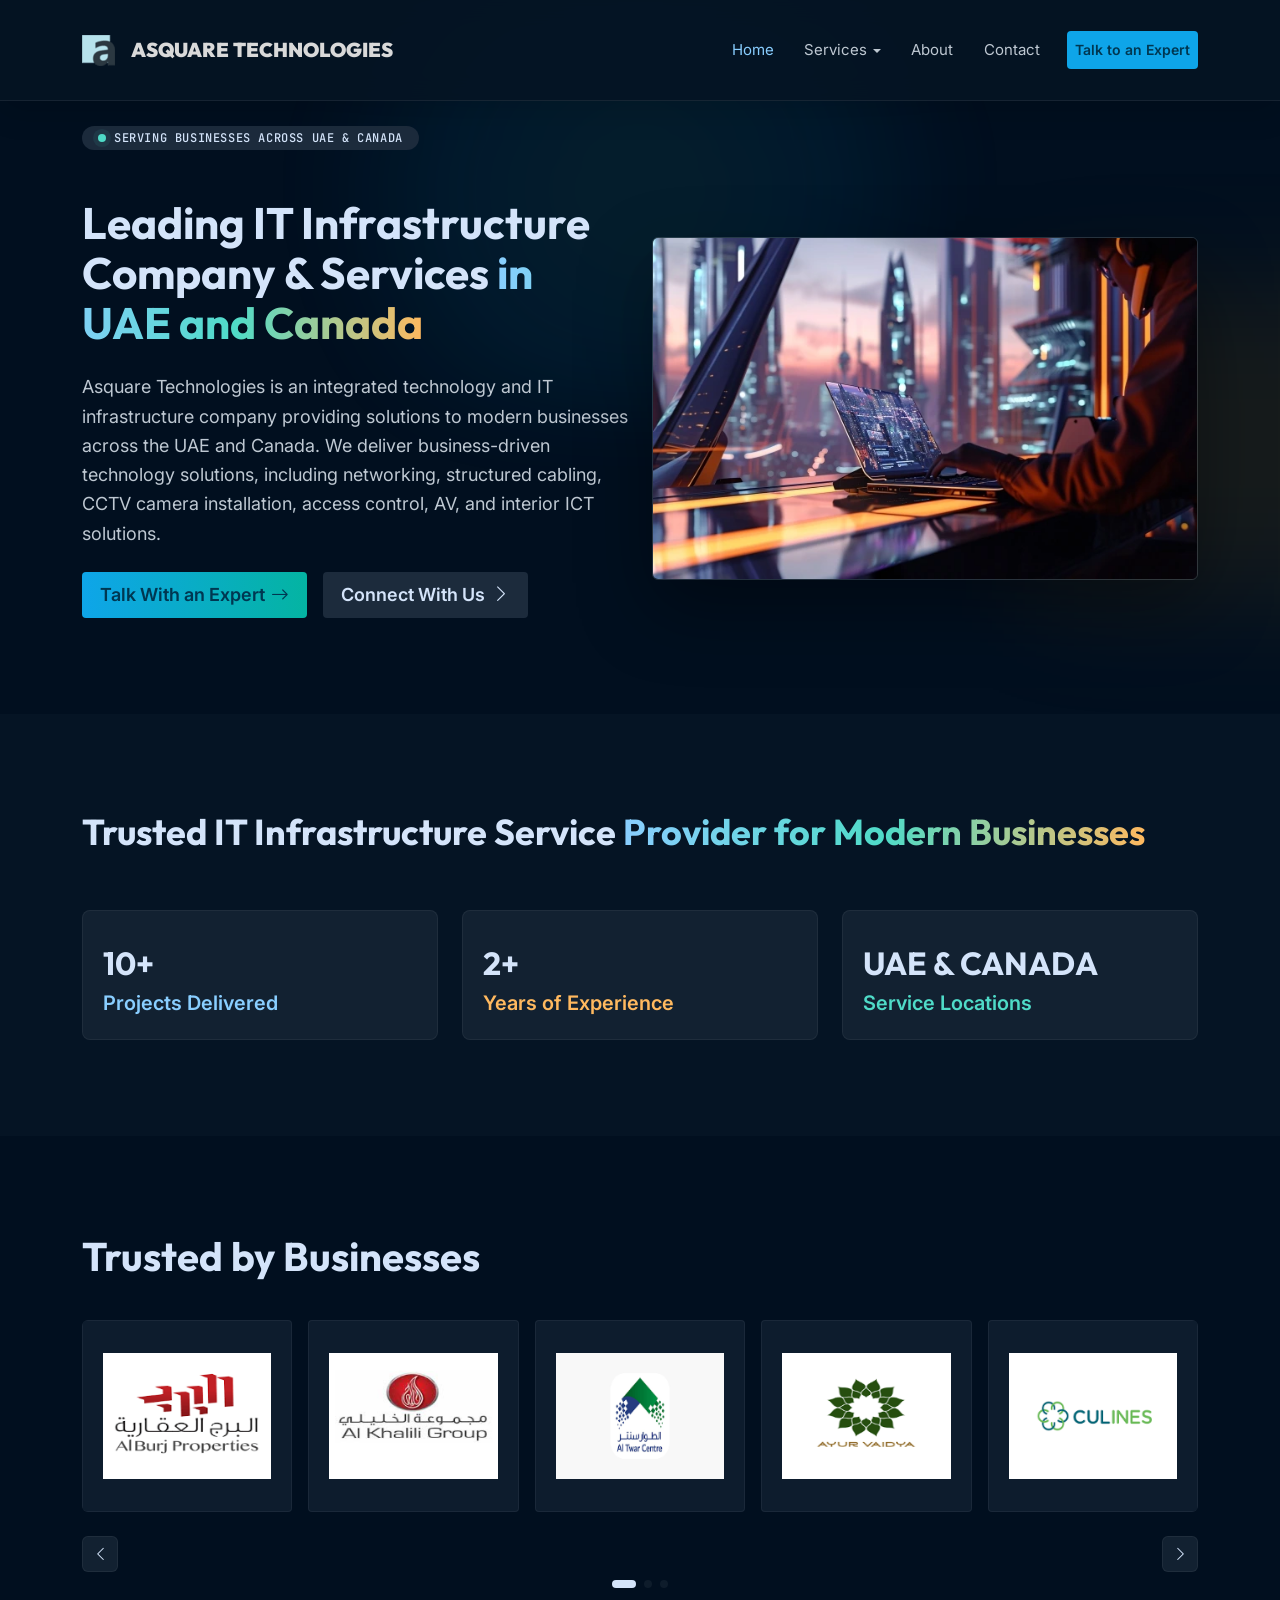
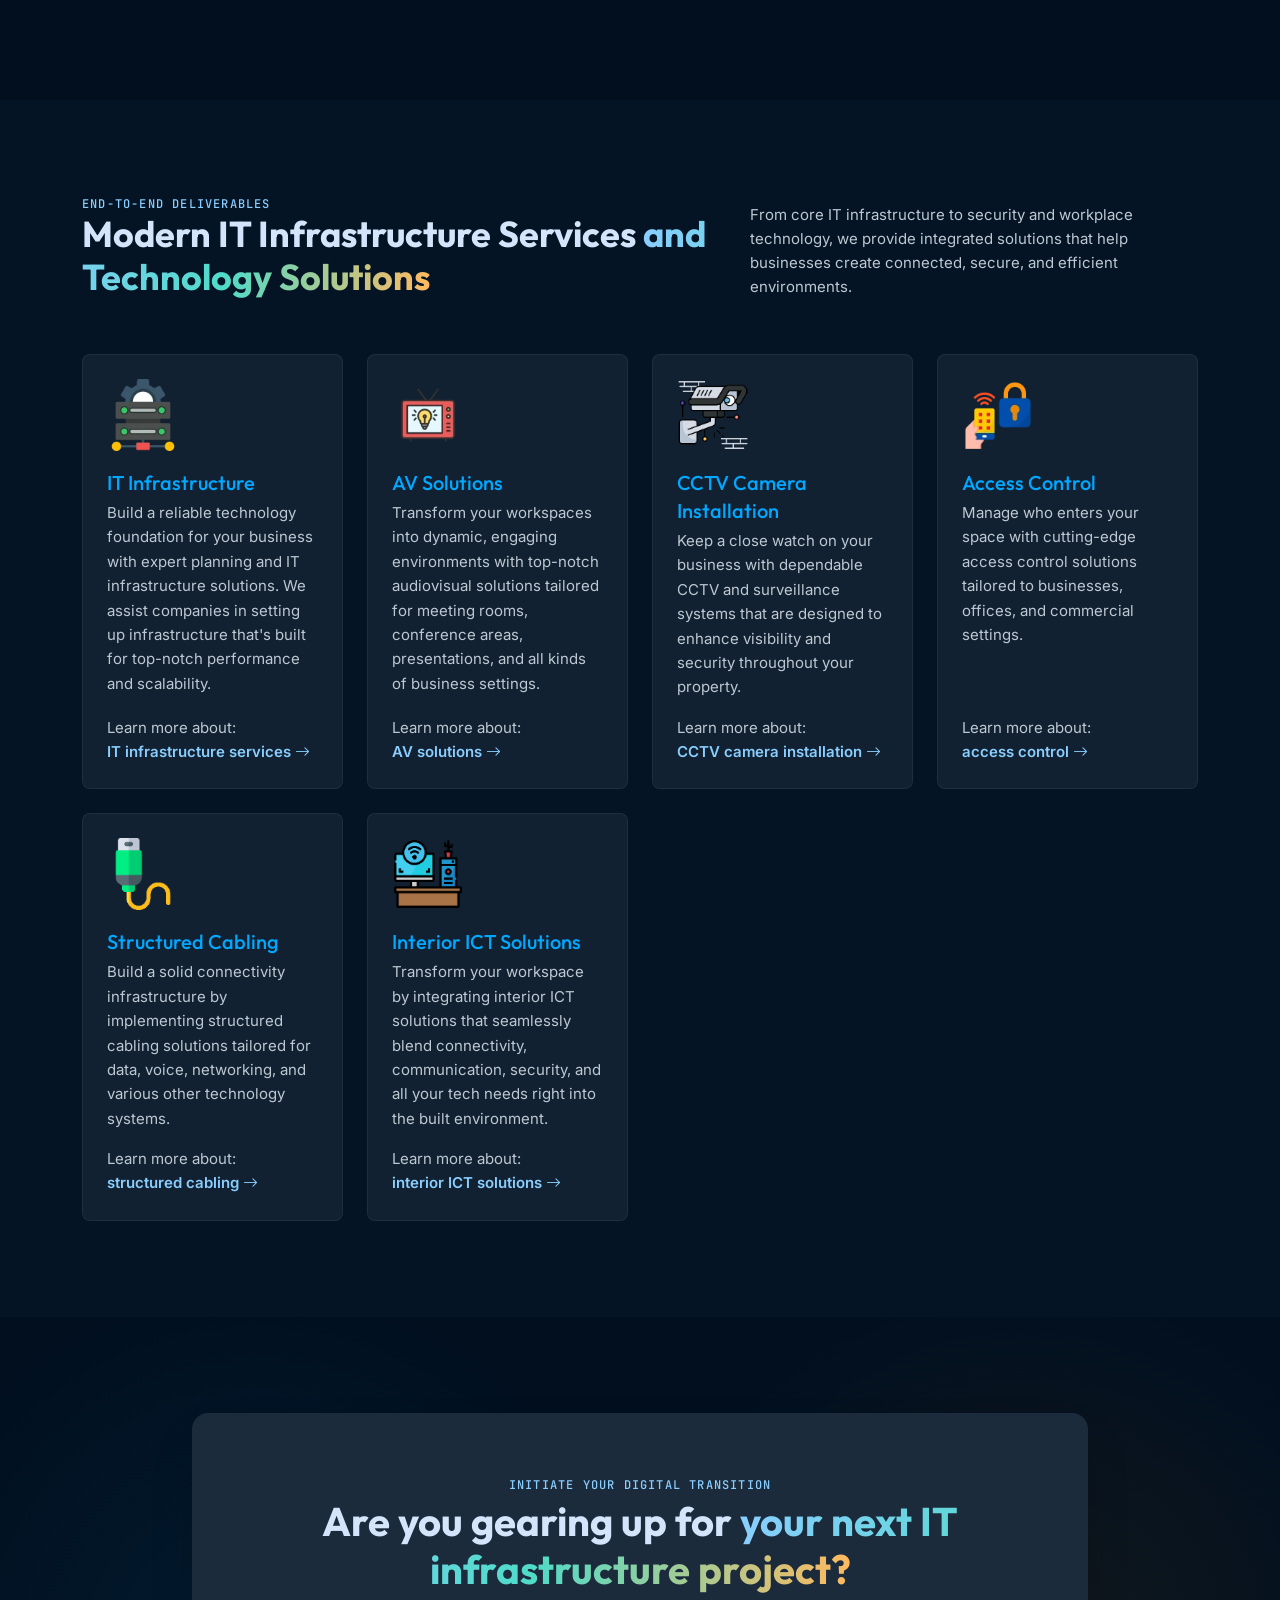
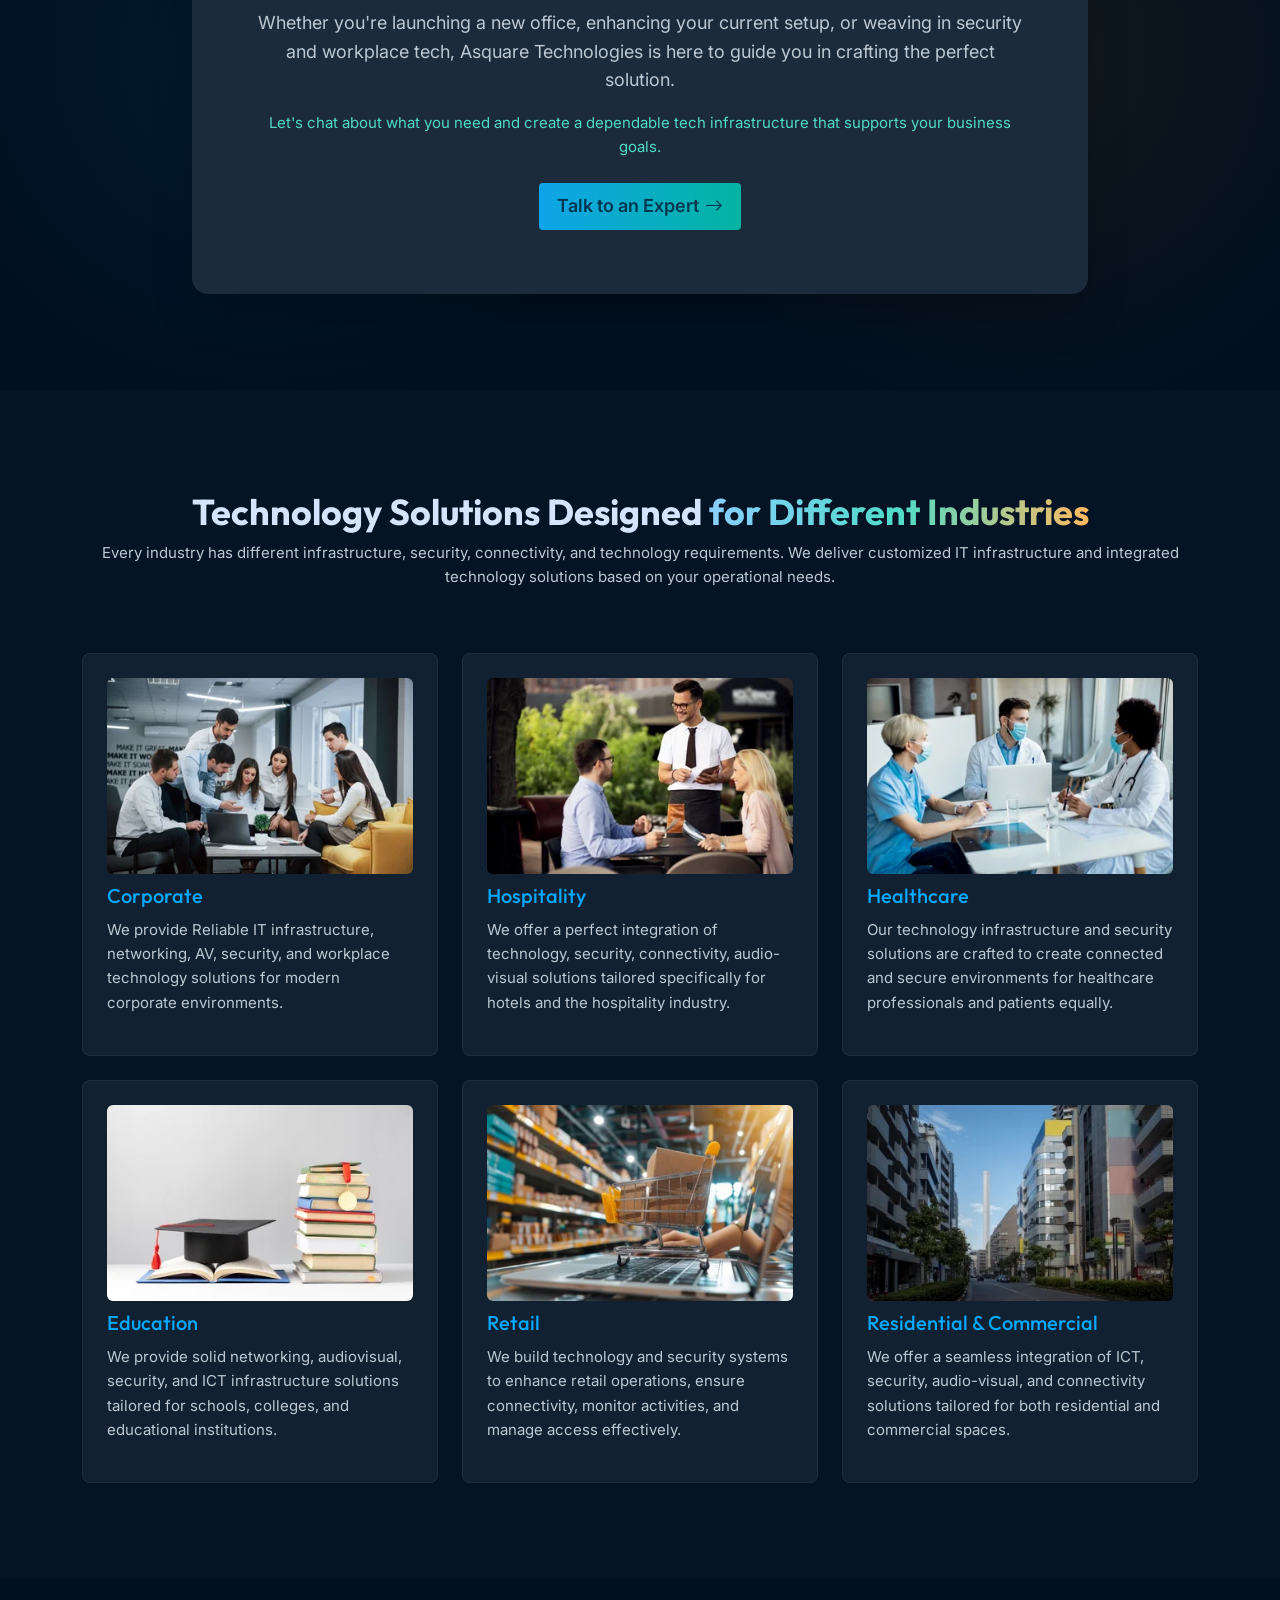
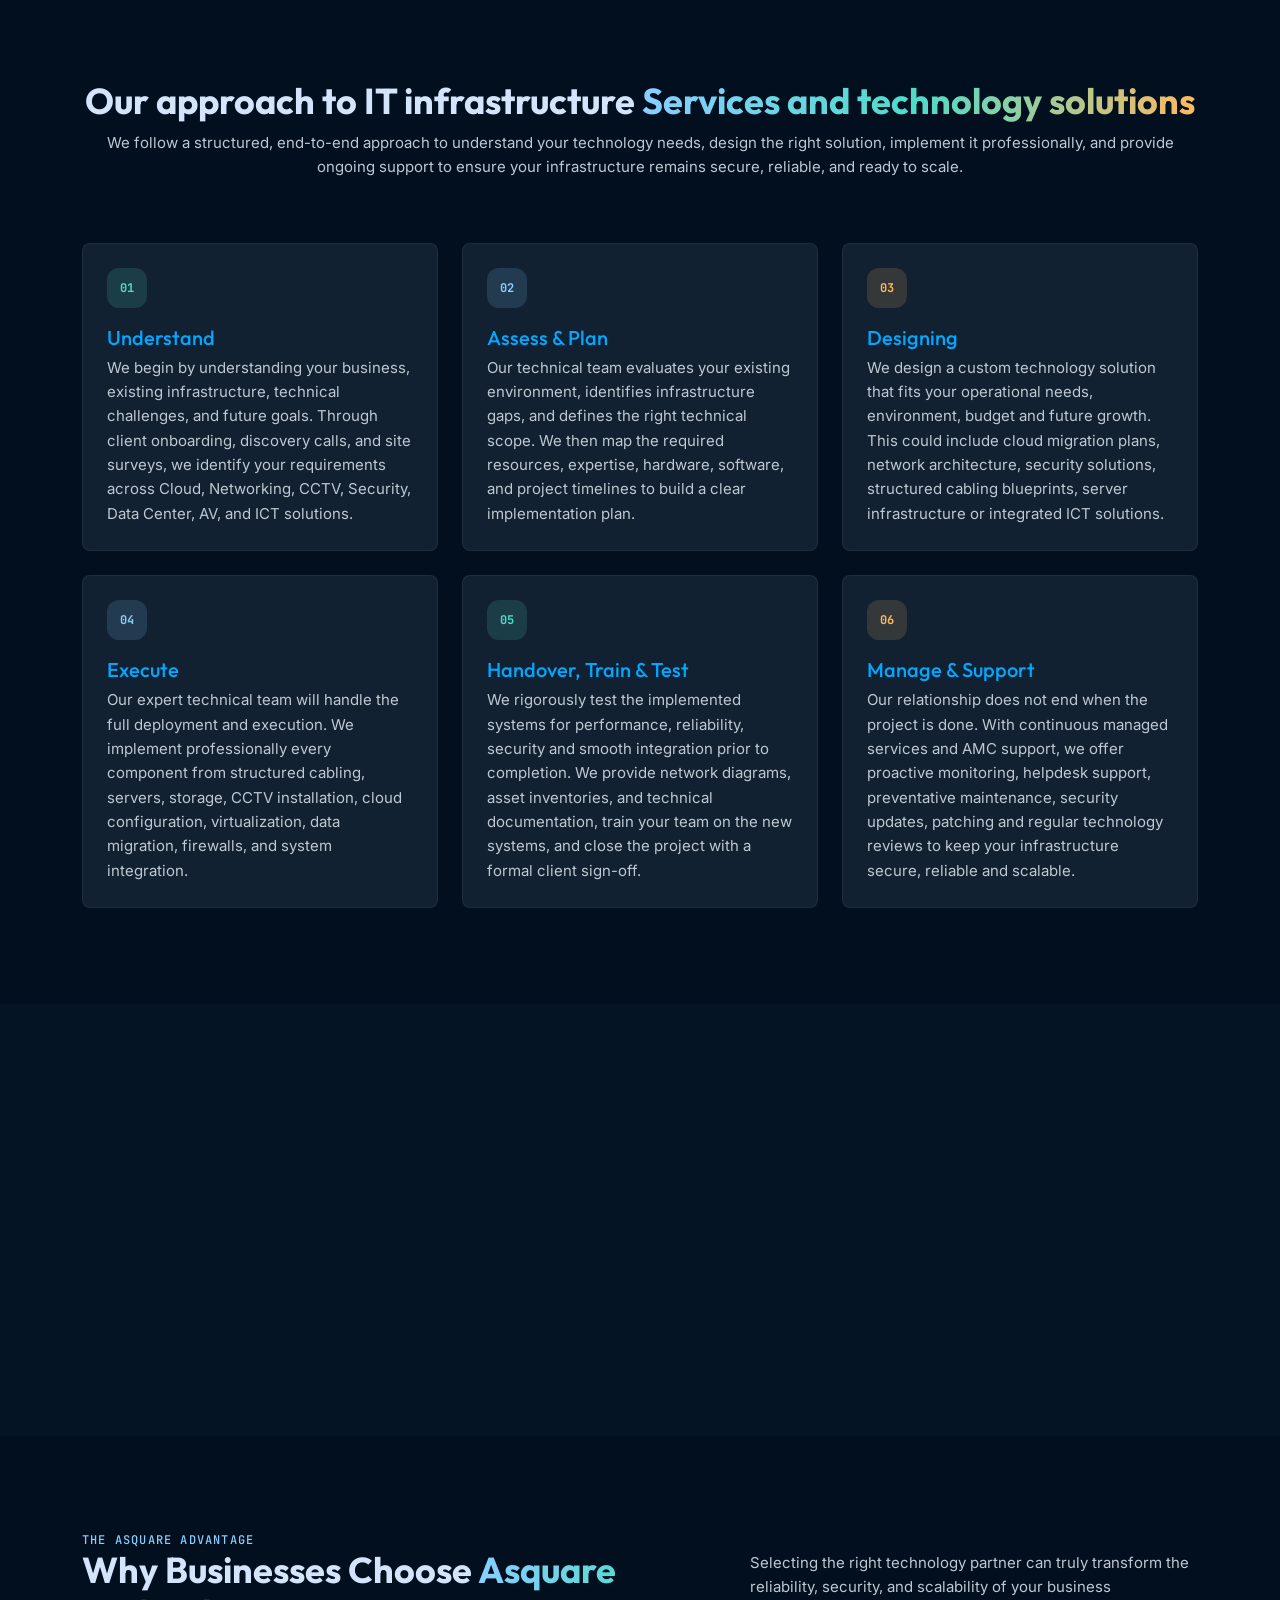
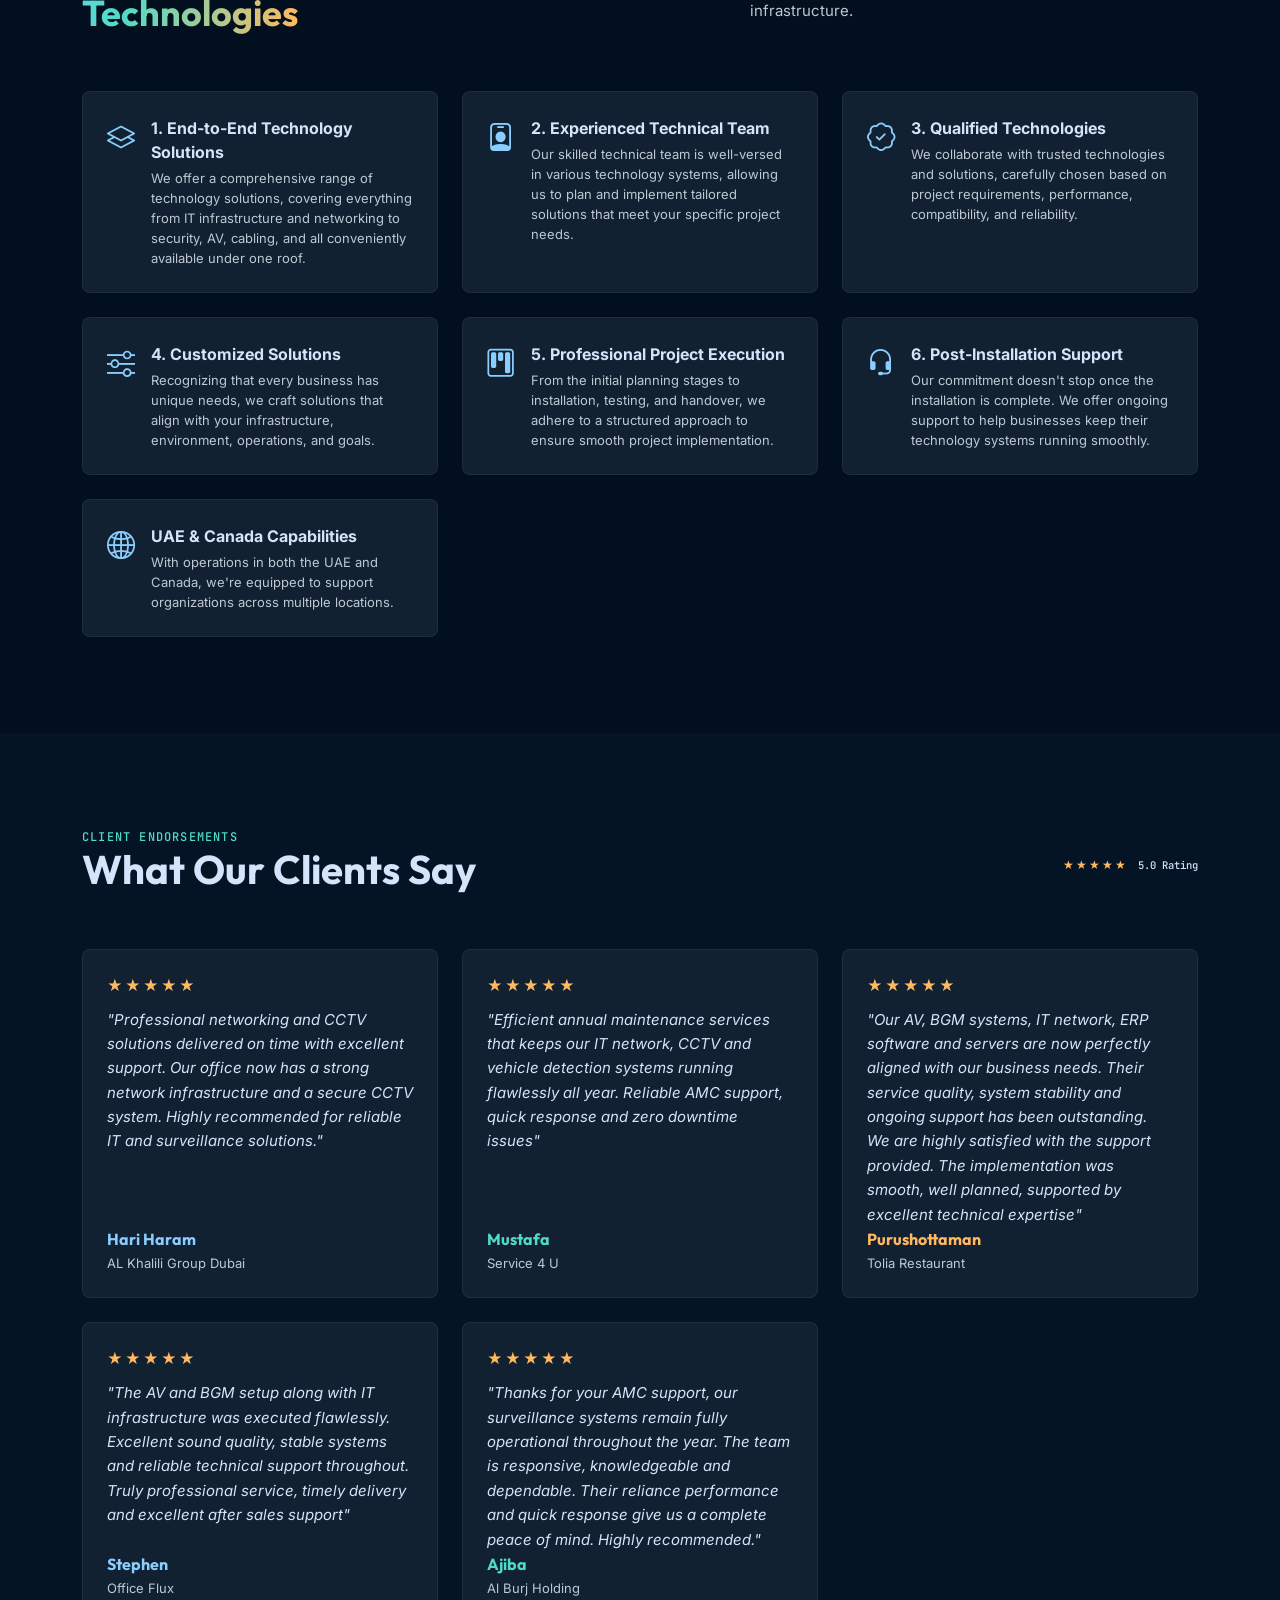
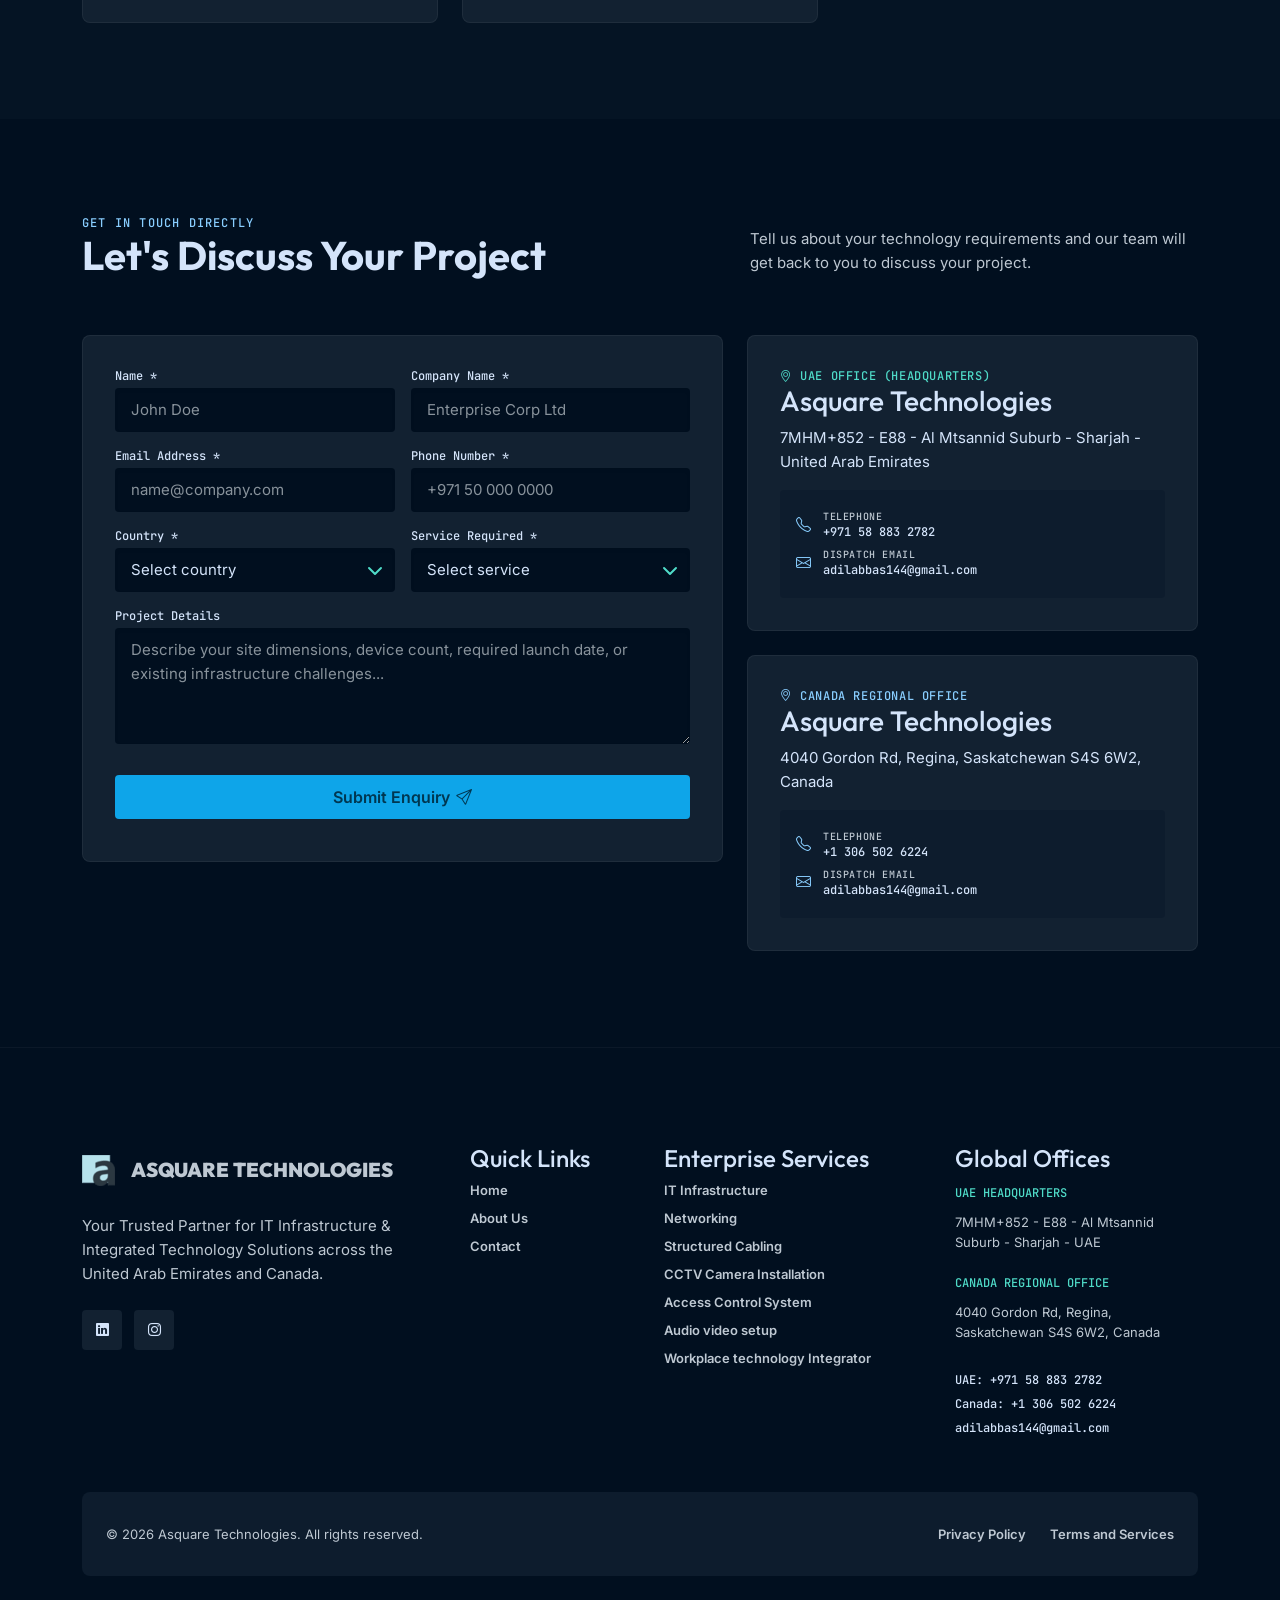
==== commit 98e7805e: "seo and page speed fixes" ====
--- a/index.html
+++ b/index.html
@@ -4,12 +4,8 @@
     <meta charset="utf-8">
     <meta name="viewport" content="width=device-width, initial-scale=1">
     <meta name="description" content="Asquare Technologies delivers expert IT infrastructure solutions in UAE & Canada, specializing in networking, security, CCTV, AV, cabling & ICT.">
-    <meta name="keywords" content="">
     <meta name="robots" content="index, follow">
     <meta name="author" content="Asquare Technologies">
-    <meta name="language" content="English">
-    <meta name="revisit-after" content="7 days">
-    <meta name="rating" content="General">
     <!-- Canonical URL -->
     <link rel="canonical" href="https://www.asquaretechnologies.ae/">
     <!-- Title & Meta -->
@@ -42,13 +38,17 @@
     <link rel="preconnect" href="https://fonts.googleapis.com">
     <link rel="preconnect" href="https://fonts.gstatic.com" crossorigin>
     <link rel="preconnect" href="https://cdn.jsdelivr.net" crossorigin>
-    <link rel="preload" href="../assets/images/it-infrastructure/it-infrastructure-services-solutions-for-modern-business.webp" as="image" fetchpriority="high">
-    <link href="https://fonts.googleapis.com/css2?family=Inter:wght@400;500;600;700&family=JetBrains+Mono:wght@500;600;700&family=Outfit:wght@500;600;700&display=swap" rel="stylesheet">
+    <link rel="preload" href="assets/images/home/leading-it-infrastructure-company-services-in-uae-and-canada.webp" as="image" fetchpriority="high">
+    <link rel="preload" as="style" href="https://fonts.googleapis.com/css2?family=Inter:wght@400;500;600;700&family=JetBrains+Mono:wght@500;600;700&family=Outfit:wght@500;600;700&display=swap" onload="this.onload=null;this.rel='stylesheet'">
     <link href="https://cdn.jsdelivr.net/npm/bootstrap@5.3.3/dist/css/bootstrap.min.css" rel="stylesheet">
-    <link href="https://cdn.jsdelivr.net/npm/bootstrap-icons@1.11.3/font/bootstrap-icons.css" rel="stylesheet">
+    <link rel="preload" as="style" href="https://cdn.jsdelivr.net/npm/bootstrap-icons@1.11.3/font/bootstrap-icons.css" onload="this.onload=null;this.rel='stylesheet'">
     <link rel="stylesheet" href="https://cdn.jsdelivr.net/npm/swiper@11/swiper-bundle.min.css"/>
     <link href="https://unpkg.com/aos@2.3.1/dist/aos.css" rel="stylesheet">
     <link rel="stylesheet" href="assets/css/style.css">
+    <noscript>
+      <link href="https://fonts.googleapis.com/css2?family=Inter:wght@400;500;600;700&family=JetBrains+Mono:wght@500;600;700&family=Outfit:wght@500;600;700&display=swap" rel="stylesheet">
+      <link href="https://cdn.jsdelivr.net/npm/bootstrap-icons@1.11.3/font/bootstrap-icons.css" rel="stylesheet">
+    </noscript>
     <script type="application/ld+json">
       {
         "@context": "https://schema.org",
@@ -228,7 +228,7 @@
       <nav class="navbar navbar-expand-xl navbar-dark" aria-label="Main navigation">
         <div class="container">
           <a class="brand d-flex align-items-center gap-3 text-decoration-none" href="https://www.asquaretechnologies.ae/" aria-label="Asquare Technologies home">
-            <img src="assets/images/logo.png" alt="Asquare Technologies logo" title="Asquare Technologies" height="31" width="33" class="img-fluid" fetchpriority="high" />
+            <img src="assets/images/logo.png" alt="Asquare Technologies logo" title="Asquare Technologies" height="31" width="33" class="img-fluid" decoding="async"/>
             <span class="brand-copy">
               <strong>ASQUARE TECHNOLOGIES</strong>
             </span>
@@ -1045,7 +1045,7 @@
           <div class="col-12 col-lg-4">
             <div class="brand d-flex align-items-center gap-3">
               <a class="brand d-flex align-items-center gap-3 text-decoration-none" href="https://www.asquaretechnologies.ae/" aria-label="Asquare Technologies home">
-                <img src="assets/images/logo.png" alt="Asquare Technologies logo" title="Asquare Technologies" height="31" width="33" class="img-fluid" fetchpriority="high" />
+                <img src="assets/images/logo.png" alt="Asquare Technologies logo" title="Asquare Technologies" height="31" width="33" class="img-fluid" loading="lazy" decoding="async"/>
                 <span class="brand-copy">
                   <strong>ASQUARE TECHNOLOGIES</strong>
                 </span>
@@ -1111,12 +1111,12 @@
     <button class="back-to-top" id="backToTop" aria-label="Back to top"><i class="bi bi-arrow-up"></i></button>
     <!-- Bootstrap JS - deferred -->
     <script src="https://cdn.jsdelivr.net/npm/bootstrap@5.3.3/dist/js/bootstrap.bundle.min.js" defer integrity="sha384-YvpcrYf0tY3lHB60NNkmXc5s9fDVZLESaAA55NDzOxhy9GkcIdslK1eN7N6jIeHz" crossorigin="anonymous"></script>
-    <script src="https://unpkg.com/aos@2.3.1/dist/aos.js"></script>
+    <script src="https://unpkg.com/aos@2.3.1/dist/aos.js" defer></script>
     <script>
-    AOS.init();
+    document.addEventListener("DOMContentLoaded", function () { if (window.AOS) AOS.init(); });
     </script>
     <!-- Main Script - deferred and optimized -->
     <script src="assets/js/script.js" defer></script>
-    <script src="https://cdn.jsdelivr.net/npm/swiper@11/swiper-bundle.min.js"></script>
+    <script src="https://cdn.jsdelivr.net/npm/swiper@11/swiper-bundle.min.js" defer></script>
   </body>
-</html>+</html>
--- a/assets/css/style.css
+++ b/assets/css/style.css
@@ -28,7 +28,7 @@
 .services-dropdown {min-width: 250px;padding: 8px;margin-top: 12px;background: var(--surface);border: 1px solid var(--border);border-radius: 6px;box-shadow: 0 20px 45px rgba(0, 0, 0, 0.35);}
 .services-dropdown .dropdown-item { color: var(--muted); padding: 10px 14px; border-radius: 4px; font-size: 14px; transition: all 0.2s ease; }
 .services-dropdown .dropdown-item:hover, .services-dropdown .dropdown-item:focus { color: var(--blue); background: var(--surface2); padding-left: 18px; }
-.services-dropdown .dropdown-item::before { content: "→"; color: var(--teal); margin-right: 8px; opacity: 0; transition: opacity 0.2s ease; }
+.services-dropdown .dropdown-item::before { content: ""; display: inline-block; width: 7px; height: 7px; margin-right: 9px; border-top: 1px solid var(--teal); border-right: 1px solid var(--teal); transform: rotate(45deg); opacity: 0; transition: opacity 0.2s ease; }
 .services-dropdown .dropdown-item:hover::before { opacity: 1; }
 /* Dropdown arrow */
 .nav-link.dropdown-toggle::after { margin-left: 6px; vertical-align: 2px; border-top-color: var(--muted); }
@@ -98,7 +98,7 @@
 .eyebrow{font:500 12px/16px JetBrains Mono,monospace;letter-spacing:1.2px;text-transform:uppercase}
 .stat-card,.service-card,.industry-card,.process-card,.feature-card,.review-card,.office-card,.contact-card{background:var(--surface);border:1px solid var(--border);border-radius:8px}
 .stat-card{padding:20px;}
-.process-card:hover{background: none; cursor: pointer;}
+.process-card:hover{background: none;}
 .card-top{display:flex;justify-content:space-between;align-items:center;gap:12px}
 .icon-box{width:48px;height:48px;border-radius:4px;background:var(--surface2);display:inline-flex;align-items:center;justify-content:center;color:var(--blue);font-size:20px;flex:0 0 auto}
 .stat-card>strong{display:block;font-size:32px;line-height:48px;letter-spacing:-1.4px;margin-top:8px}
@@ -106,7 +106,7 @@
 .stat-card h3{margin:0;color:var(--blue) !important;font-size:24px}
 .stat-card ul{list-style:none;padding:0;margin:16px 0 0;color:var(--muted);font-size:13px}
 .stat-card li{margin:4px 0}
-.stat-card li:before{content:"✓";color:var(--teal);margin-right:8px}
+.stat-card li:before{content:"";display:inline-block;width:7px;height:11px;border:solid var(--teal);border-width:0 2px 2px 0;transform:rotate(45deg);vertical-align:-1px;margin:0 10px 0 2px}
 .teal-tag{color:var(--teal);background:rgba(79,219,200,.1)}
 .gold-tag{color:var(--gold);background:rgba(255,185,95,.1)}
 .blue-tag{color:var(--blue);background:rgba(137,206,255,.1)}
@@ -187,9 +187,10 @@
 .form-status--error{color:var(--gold)}
 .form-status--success{color:var(--teal)}
 .brands-grid { display: grid; grid-template-columns: repeat(auto-fit, minmax(140px, 1fr)); gap: 20px; margin-bottom: 0; }
-.brand-card { background: var(--card-bg); border: 1px solid var(--card-border); border-radius: 12px; padding: 16px; display: flex; align-items: center; justify-content: center; min-height: 160px; transition: all 0.3s cubic-bezier(0.34, 1.56, 0.64, 1); cursor: pointer; position: relative; overflow: hidden; }
+.brand-card { background: var(--card-bg); border: 1px solid var(--card-border); border-radius: 12px; padding: 16px; display: flex; align-items: center; justify-content: center; min-height: 160px; transition: all 0.3s cubic-bezier(0.34, 1.56, 0.64, 1); position: relative; overflow: hidden; }
 .brand-card::before { content: ''; position: absolute; top: 0; left: -100%; width: 100%; height: 100%; background: linear-gradient(90deg, transparent, rgba(255, 255, 255, 0.1), transparent); transition: left 0.5s ease; }
-.brand-card:hover, .process-card:hover, .stat-card:hover, .service-card:hover, .industry-card:hover, .feature-card:hover { background: var(--hover-bg); border-color: var(--primary-color); box-shadow: 0 12px 24px var(--hover-shadow); cursor: pointer; transition:all 0.2s }
+.brand-card, .process-card, .stat-card, .service-card, .industry-card, .feature-card { transition: background-color .2s ease, border-color .2s ease, box-shadow .2s ease, transform .2s ease; }
+.brand-card:hover, .process-card:hover, .stat-card:hover, .service-card:hover, .industry-card:hover, .feature-card:hover { background: var(--hover-bg); border-color: var(--primary-color); box-shadow: 0 12px 24px var(--hover-shadow); transform: translateY(-2px); }
 .brand-card:hover::before { left: 100%; }
 .brand-card img { max-width: 100%; max-height: 100%; object-fit: contain; position: relative; z-index: 1; }
 /* Responsive adjustments */
@@ -205,7 +206,6 @@
   .brands-grid {grid-template-columns: repeat(auto-fit, minmax(100px, 1fr));gap: 12px;}
   .brand-card {min-height: 120px;padding: 10px;}
   .section-heading.split h2, .section-heading.split .h2 {font-size: 28px;}
-  .row>*{margin-top: 20px !important;}
 }
 @media (max-width: 480px) {
   .brands-grid { grid-template-columns: repeat(auto-fit, minmax(100px, 1fr)); gap: 10px; }
@@ -377,4 +377,11 @@
 @keyframes slideDown {
   from { opacity: 0; transform: translateY(-10px); }
   to { opacity: 1; transform: translateY(0); }
-}+}
+
+/* Small visual refinements */
+.site-header{border-bottom:1px solid rgba(255,255,255,.07);box-shadow:0 10px 30px rgba(0,0,0,.14)}
+.nav-link{border-radius:8px;transition:color .2s ease,background-color .2s ease}
+.nav-link:hover{background:rgba(137,206,255,.08)}
+.hero .img-fluid{border:1px solid rgba(255,255,255,.14);border-radius:18px;box-shadow:0 28px 72px rgba(0,0,0,.38)}
+a:focus-visible,button:focus-visible{outline:2px solid var(--teal);outline-offset:3px}
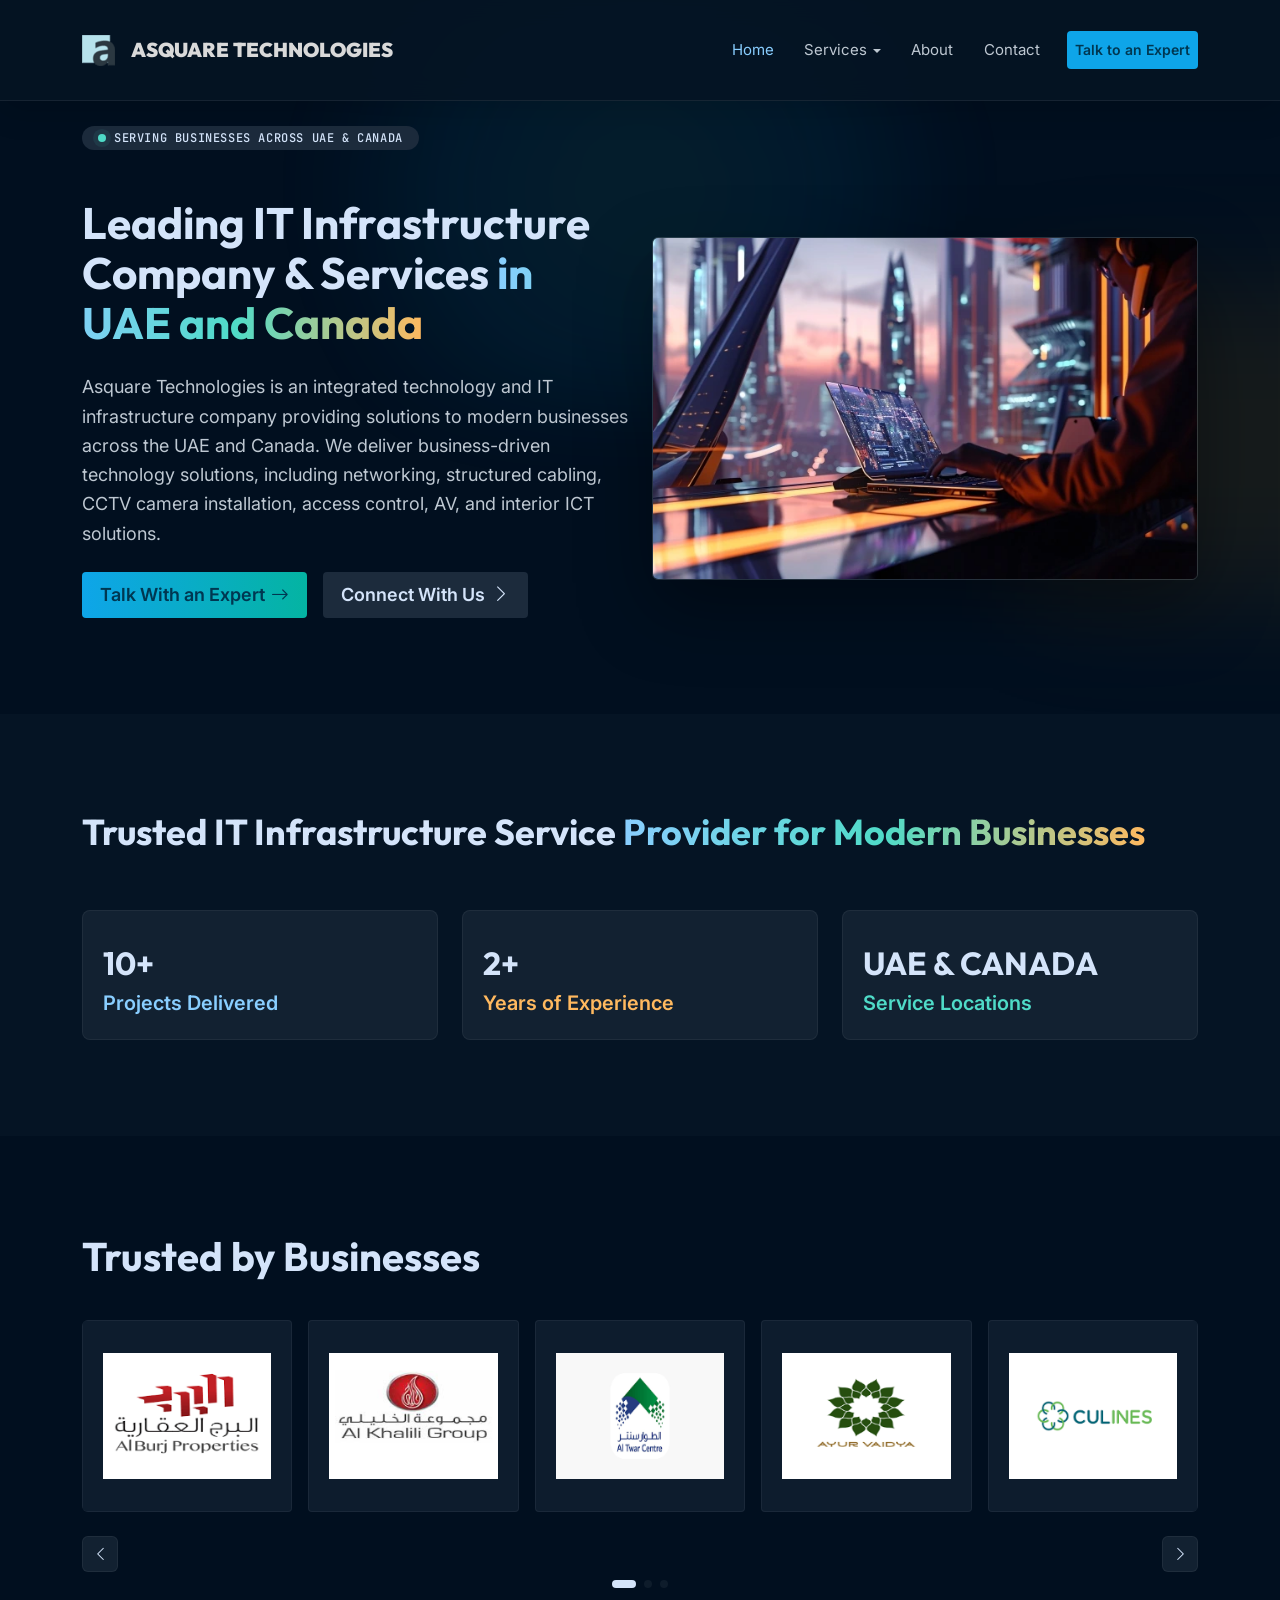
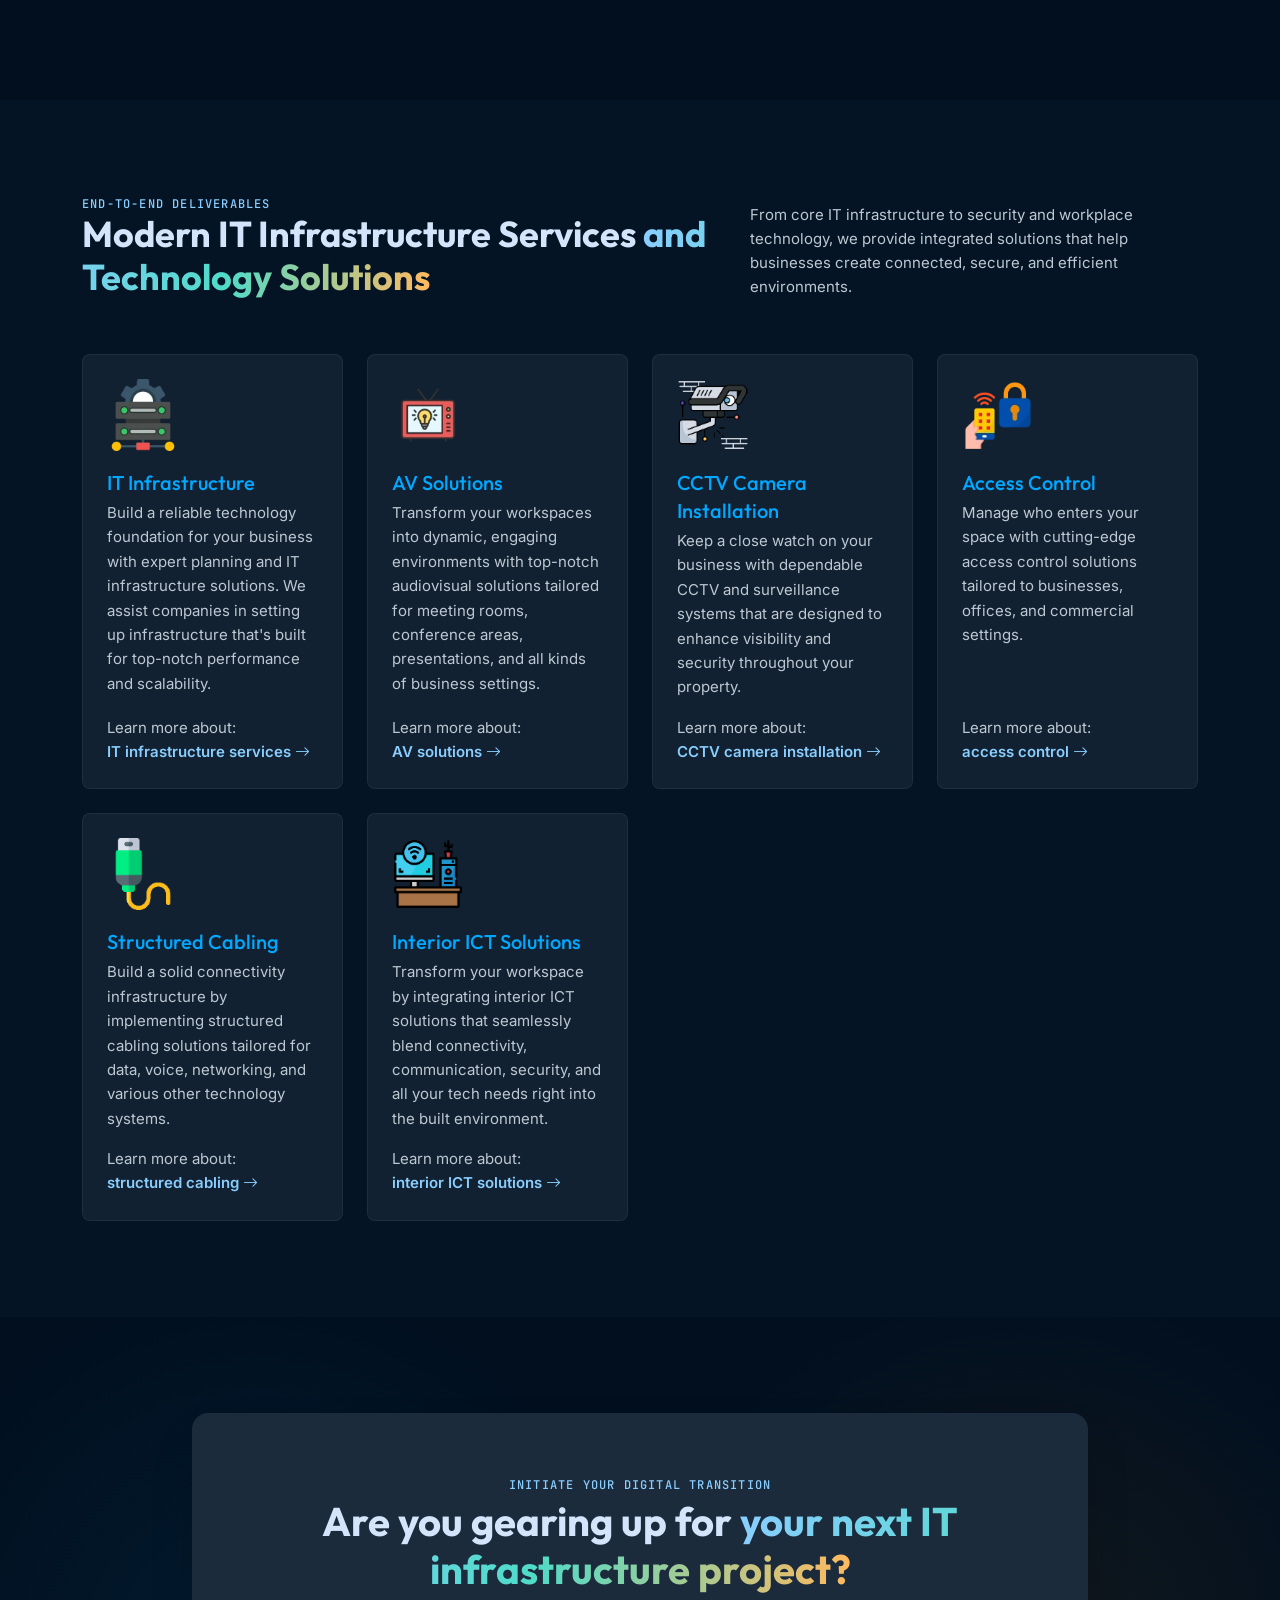
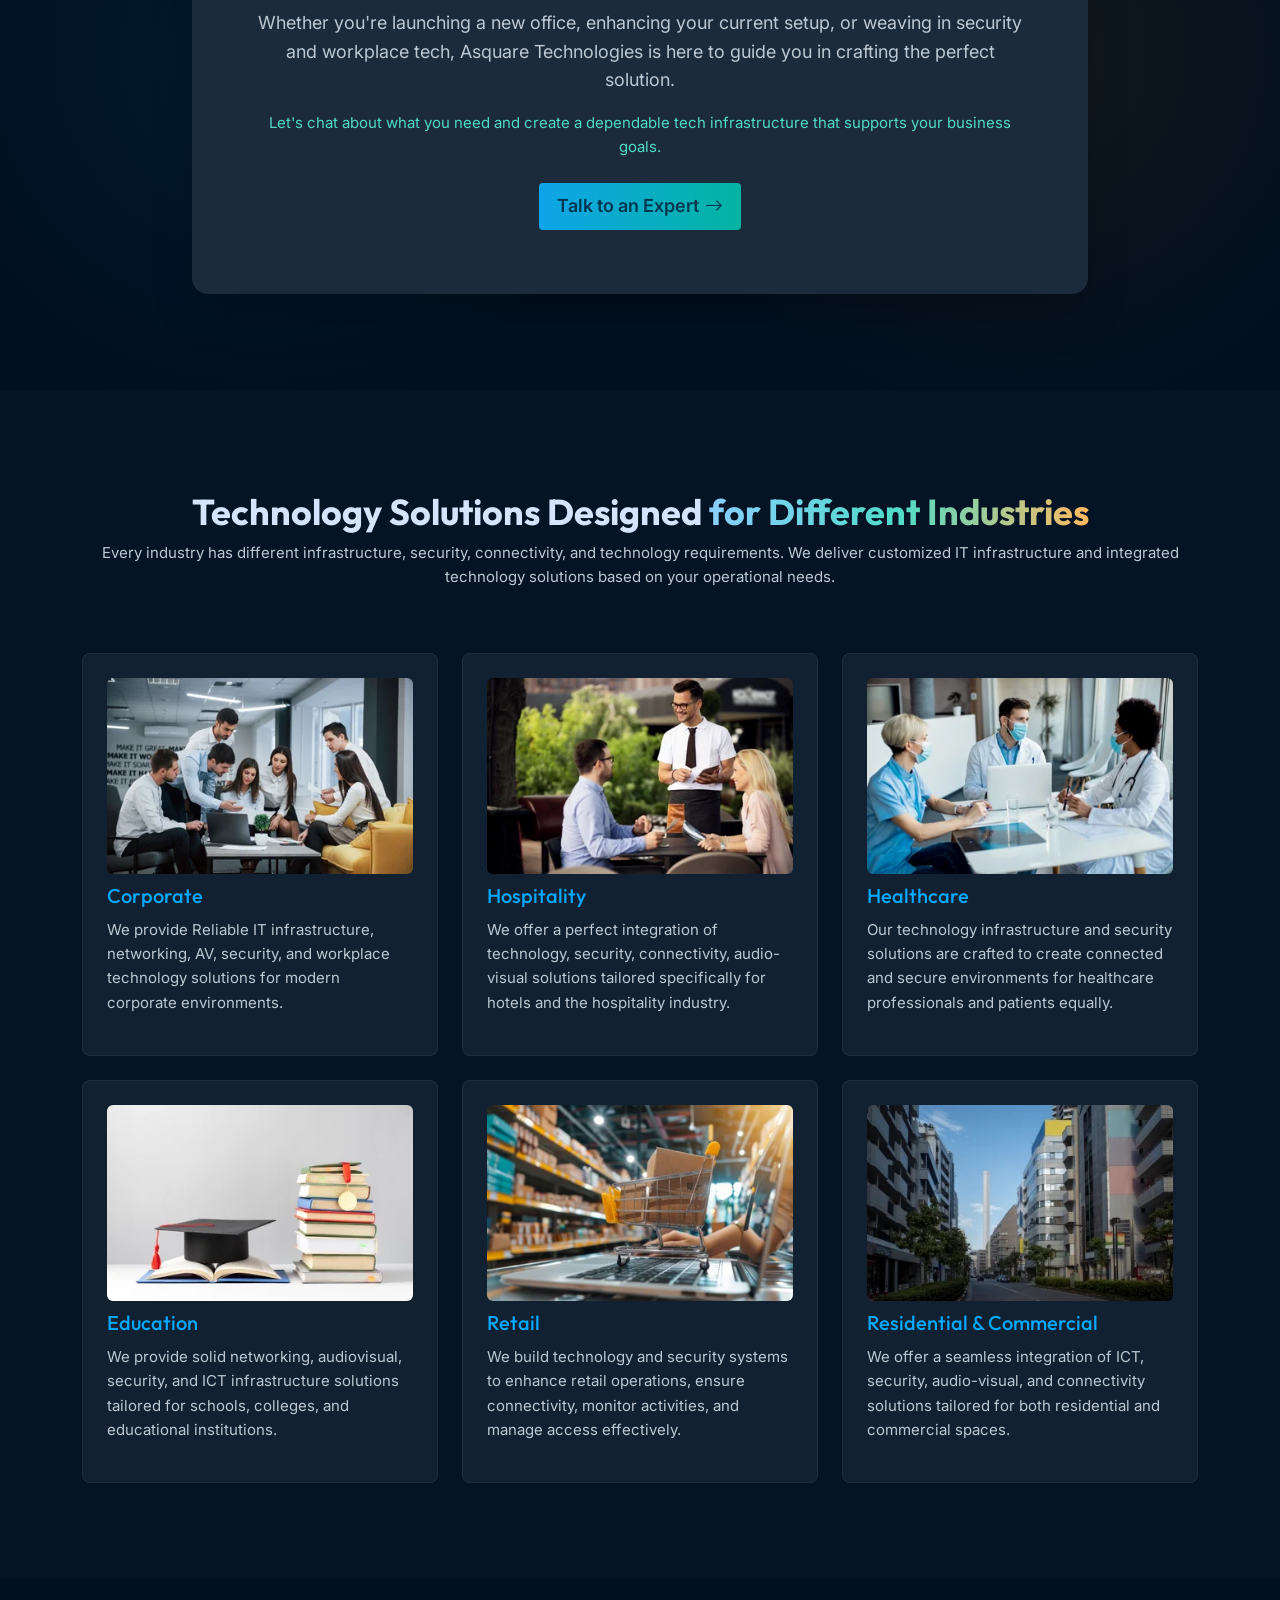
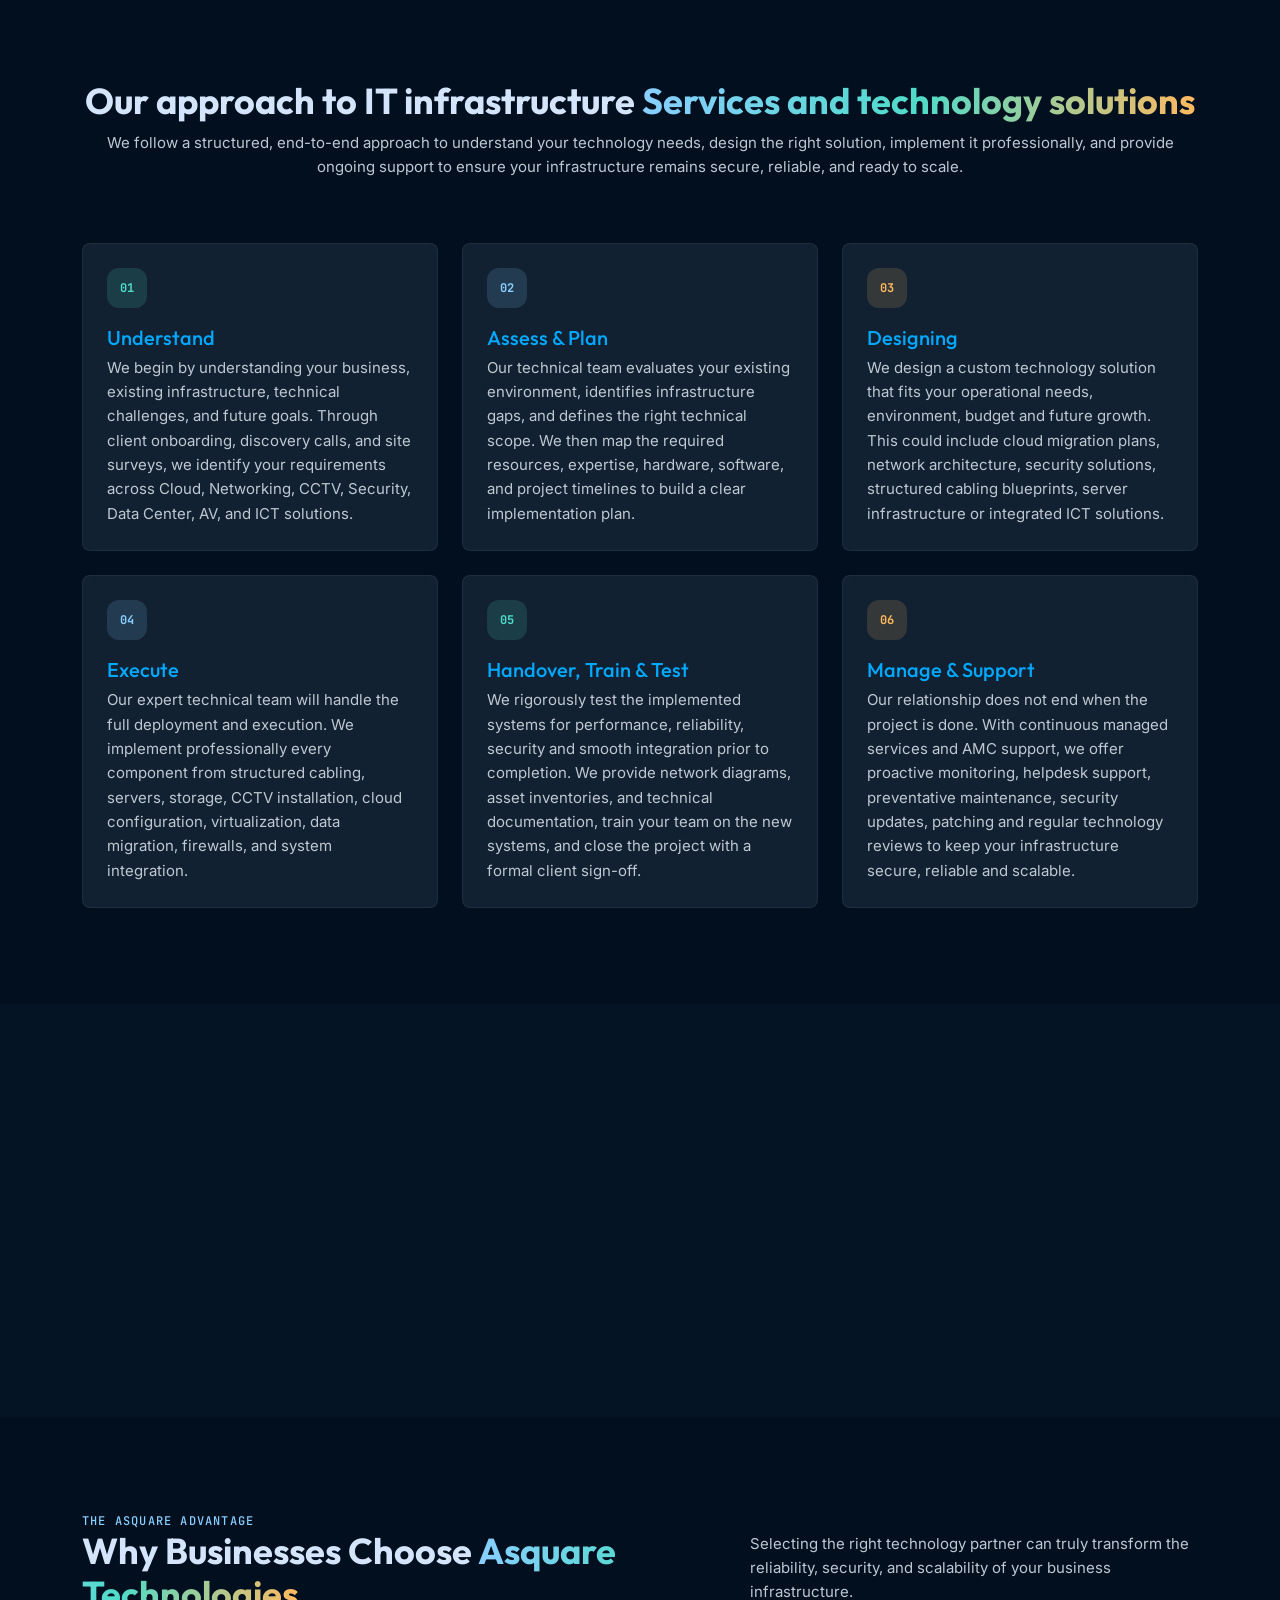
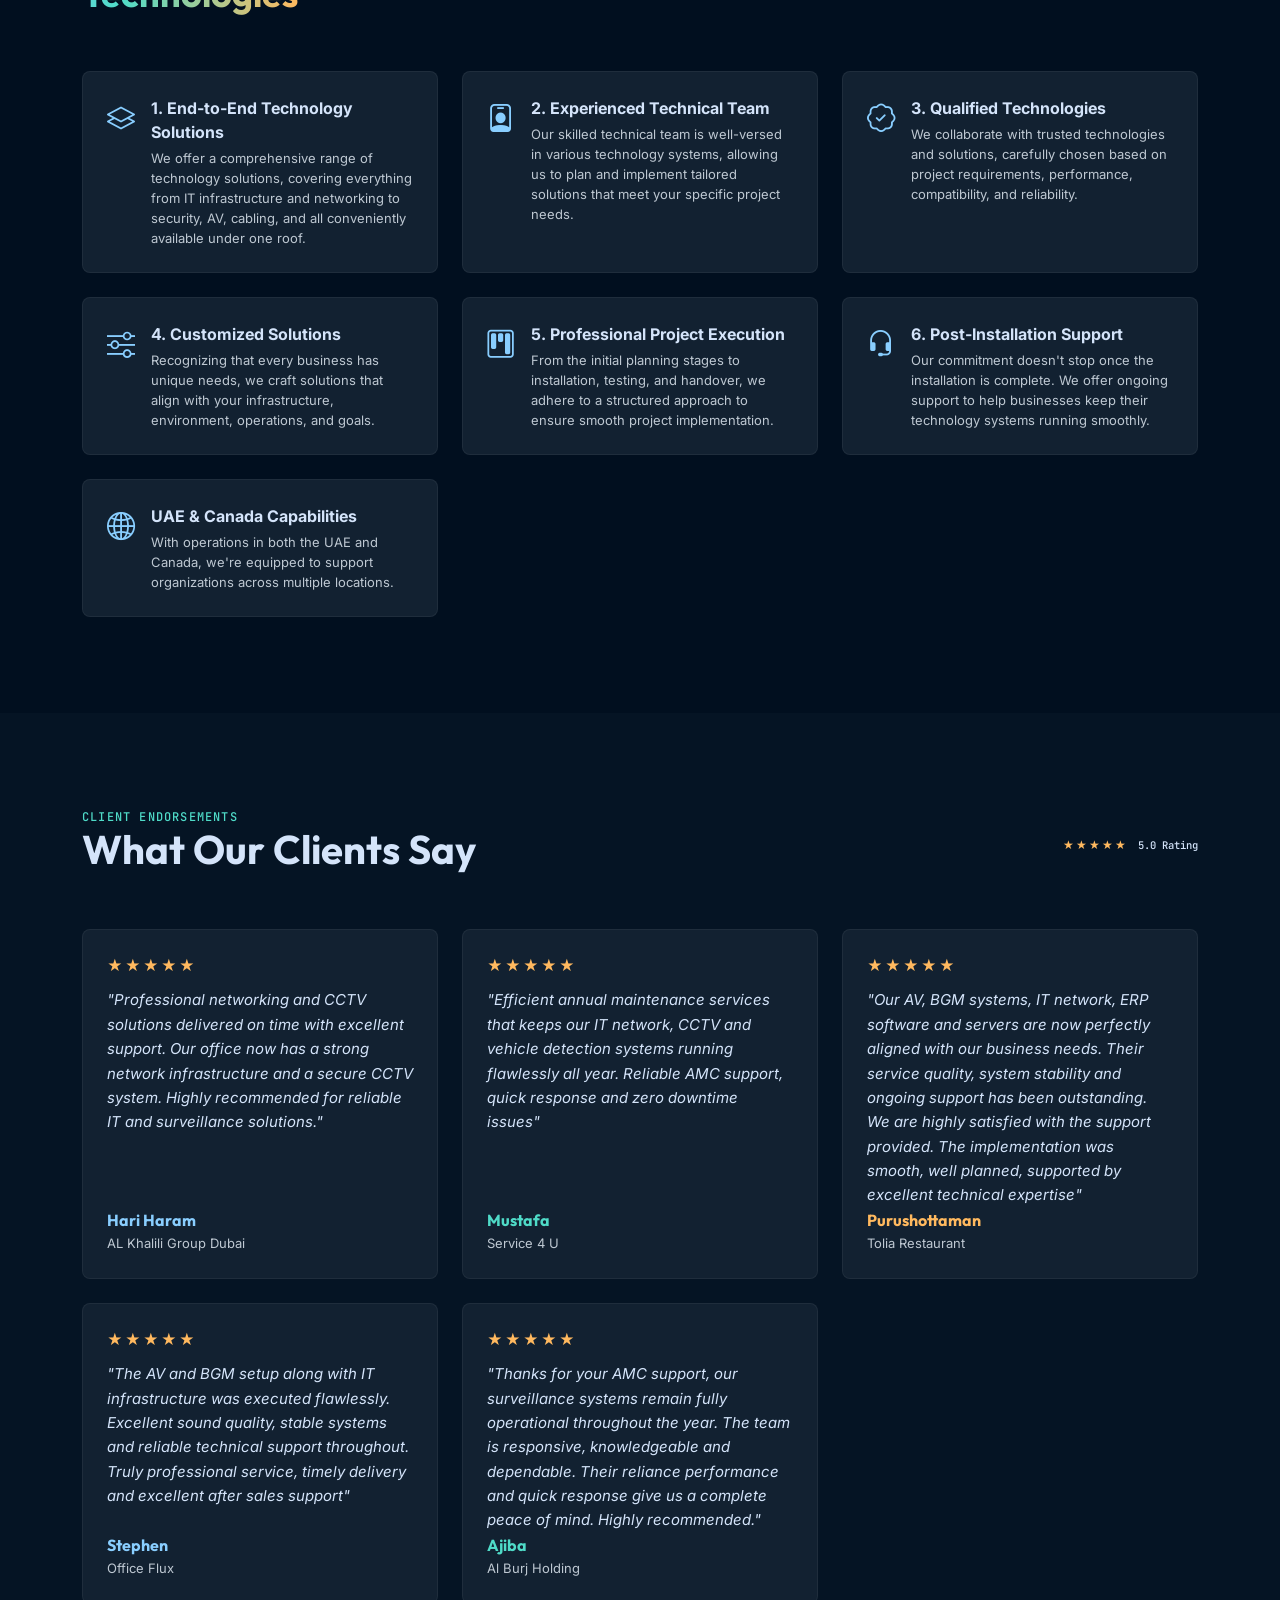
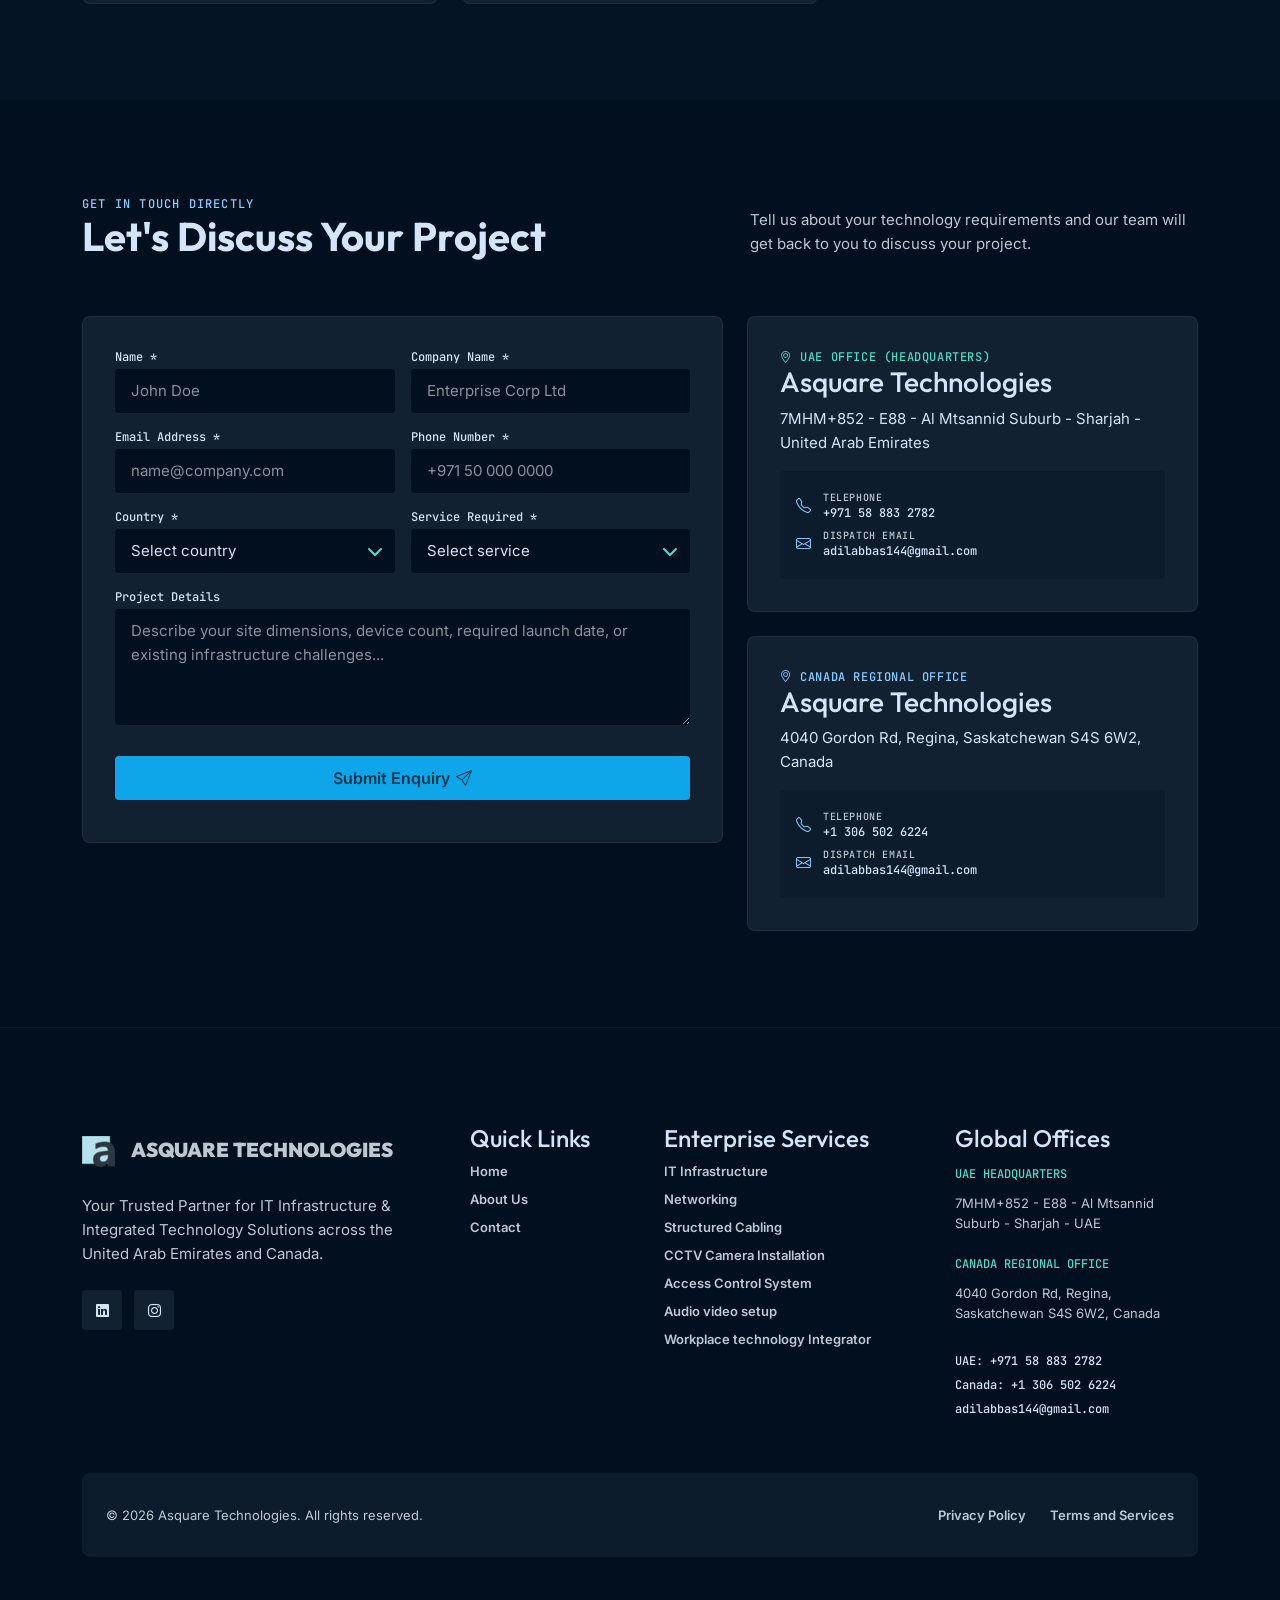
==== commit 093c585a: "starlink logos updated" ====
--- a/index.html
+++ b/index.html
@@ -266,6 +266,9 @@
                   <li>
                     <a class="dropdown-item" href="https://www.asquaretechnologies.ae/turnkey-workplace-technology-integrator/">Workplace technology Integrator</a>
                   </li>
+                  <li>
+                    <a class="dropdown-item" href="https://www.asquaretechnologies.ae/led-screen-installation-company/">LED Screen Installation</a>
+                  </li>
                 </ul>
               </li>
               <li class="nav-item">
@@ -746,6 +749,11 @@
                 <div class="swiper-slide">
                   <div class="brand-card">
                     <img src="assets/images/brands/schenieder.webp" alt="Schenieder" title="Schenieder" height="120" width="120" class="img-fluid rounded-2" loading="lazy" decoding="async" />
+                  </div>
+                </div>
+                <div class="swiper-slide">
+                  <div class="brand-card">
+                    <img src="../assets/images/brands/starlink.webp" alt="Starlink" title="Starlink" height="120" width="120" class="img-fluid" loading="lazy" decoding="async" />
                   </div>
                 </div>
                 <div class="swiper-slide">
--- a/assets/css/style.css
+++ b/assets/css/style.css
@@ -44,11 +44,14 @@
   .services-dropdown .dropdown-item { padding: 9px 16px; }
 }
 .carousel-container { position: relative; width: 100%; padding: 2rem 0; }
-.carousel-wrapper { overflow: hidden; border-radius: 6px;}
+.carousel-wrapper { overflow: hidden; border-radius: 6px; touch-action: pan-y; cursor: grab; user-select: none; -webkit-user-select: none; }
+.carousel-wrapper.is-dragging { cursor: grabbing; }
+.carousel-wrapper.is-dragging .carousel-track { transition: none; }
 .carousel-track { display: flex; gap: 1rem; transition: transform 0.4s cubic-bezier(0.4, 0, 0.2, 1); }
 .client-carousel-item { flex: 0 0 calc(20% - 0.75rem); min-width: 0; }
 .client-card { height: 100%; width: 220px; background: var(--surface); border: 0.5px solid var(--border); border-radius: 6px; display: flex; align-items: center; justify-content: center; padding: 1.25rem; overflow: hidden; }
 .client-card img { width: 200px; height: 150px; object-fit: contain; border-radius: 4px; }
+.client-carousel-item img { -webkit-user-drag: none; }
 .carousel-controls { display: flex; justify-content: space-between; align-items: center; margin-top: 1.5rem; gap: 1rem; }
 .carousel-button { background: var(--surface); border: 0.5px solid var(--border); border-radius: 6px; padding: 0.5rem; cursor: pointer; display: flex; align-items: center; justify-content: center; width: 36px; height: 36px; color: var(--text); transition: all 0.2s; }
 .carousel-button:hover:not(:disabled) { border-color: rgba(137, 206, 255, 0.35); background: var(--surface2); }
@@ -190,7 +193,8 @@
 .brand-card { background: var(--card-bg); border: 1px solid var(--card-border); border-radius: 12px; padding: 16px; display: flex; align-items: center; justify-content: center; min-height: 160px; transition: all 0.3s cubic-bezier(0.34, 1.56, 0.64, 1); position: relative; overflow: hidden; }
 .brand-card::before { content: ''; position: absolute; top: 0; left: -100%; width: 100%; height: 100%; background: linear-gradient(90deg, transparent, rgba(255, 255, 255, 0.1), transparent); transition: left 0.5s ease; }
 .brand-card, .process-card, .stat-card, .service-card, .industry-card, .feature-card { transition: background-color .2s ease, border-color .2s ease, box-shadow .2s ease, transform .2s ease; }
-.brand-card:hover, .process-card:hover, .stat-card:hover, .service-card:hover, .industry-card:hover, .feature-card:hover { background: var(--hover-bg); border-color: var(--primary-color); box-shadow: 0 12px 24px var(--hover-shadow); transform: translateY(-2px); }
+.process-card:hover, .stat-card:hover, .service-card:hover, .industry-card:hover, .feature-card:hover { background: var(--hover-bg); border-color: var(--primary-color); box-shadow: 0 12px 24px var(--hover-shadow); transform: translateY(-2px); }
+.brand-card:hover{ background: var(--hover-bg); border-color: var(--primary-color); box-shadow: 0 12px 24px var(--hover-shadow);}
 .brand-card:hover::before { left: 100%; }
 .brand-card img { max-width: 100%; max-height: 100%; object-fit: contain; position: relative; z-index: 1; }
 /* Responsive adjustments */
@@ -294,6 +298,25 @@
   .header-actions .btn{ width:100%; }
   .cta-panel h2{ font-size:34px; }
 }
+
+/* Technology partners carousel */
+.partners-carousel{ width:100%; min-width:0; }
+.partners-carousel .swiper-slide{ height:auto; }
+.partners-carousel .brand-card{
+  width:100%;
+  min-height:clamp(104px, 11vw, 144px);
+  padding:clamp(10px, 1.4vw, 18px);
+}
+.partners-carousel .brand-card img{
+  width:100%;
+  max-width:120px;
+  max-height:100px;
+  object-fit:contain;
+}
+@media (max-width:575px){
+  .partners-carousel .brand-card{ min-height:104px; padding:8px; }
+  .partners-carousel .brand-card img{ max-height:76px; }
+}
 @media (max-width:991px){
   .hero{ min-height:0; padding-bottom:76px; }
   .hero-copy{ max-width:760px; }
@@ -378,10 +401,38 @@
   from { opacity: 0; transform: translateY(-10px); }
   to { opacity: 1; transform: translateY(0); }
 }
-
 /* Small visual refinements */
 .site-header{border-bottom:1px solid rgba(255,255,255,.07);box-shadow:0 10px 30px rgba(0,0,0,.14)}
 .nav-link{border-radius:8px;transition:color .2s ease,background-color .2s ease}
 .nav-link:hover{background:rgba(137,206,255,.08)}
 .hero .img-fluid{border:1px solid rgba(255,255,255,.14);border-radius:18px;box-shadow:0 28px 72px rgba(0,0,0,.38)}
 a:focus-visible,button:focus-visible{outline:2px solid var(--teal);outline-offset:3px}
+.spec-table-wrap { background: var(--surface3); border: 1px solid var(--border); border-radius: 12px; overflow-x: auto; }
+.spec-table { width: 100%; min-width: 760px; border-collapse: collapse; font-family: "JetBrains Mono", monospace; font-size: 13px; line-height: 1.6; }
+/* Header */
+.spec-table thead{padding: 8px 0; background-color: #1c2b3c;}
+.spec-table thead th { padding: 16px 24px; text-align: left; font-size: 11px; font-weight: 500; letter-spacing: 1px; text-transform: uppercase; color: var(--muted2); border-bottom: 1px solid var(--border); }
+/* Rows */
+.spec-table tbody td { padding: 18px 24px; vertical-align: middle; font-weight: 600; border-bottom: 1px solid var(--border); transition: background-color .2s ease; }
+.spec-table tbody tr:last-child td { border-bottom: 0; }
+.spec-table tbody tr:hover td { background: rgba(137, 206, 255, .04); }
+/* Column widths + colors */
+.spec-table th:nth-child(1),
+.spec-table td:nth-child(1) { width: 22%; color: var(--teal); }
+.spec-table th:nth-child(2),
+.spec-table td:nth-child(2) { width: 38%; color: var(--text); }
+.spec-table th:nth-child(3),
+.spec-table td:nth-child(3) { width: 40%; color: var(--blue); }
+/* Mobile: stack each row as a card */
+@media (max-width: 767px) {
+  .spec-table-wrap { overflow-x: visible; padding: 0; background: transparent; border: 0; }
+  .spec-table { min-width: 0; }
+  .spec-table thead { display: none; }
+  .spec-table,
+  .spec-table tbody,
+  .spec-table tr,
+  .spec-table td { display: block; width: 100% !important; }
+  .spec-table tr { background: var(--surface3); border: 1px solid var(--border); border-radius: 8px; margin-bottom: 12px; padding: 8px 0; }
+  .spec-table tbody td { border-bottom: 0; padding: 8px 16px; }
+  .spec-table tbody td::before { content: attr(data-label); display: block; margin-bottom: 2px; font-size: 10px; font-weight: 500; letter-spacing: 1px; text-transform: uppercase; color: var(--muted2); }
+}
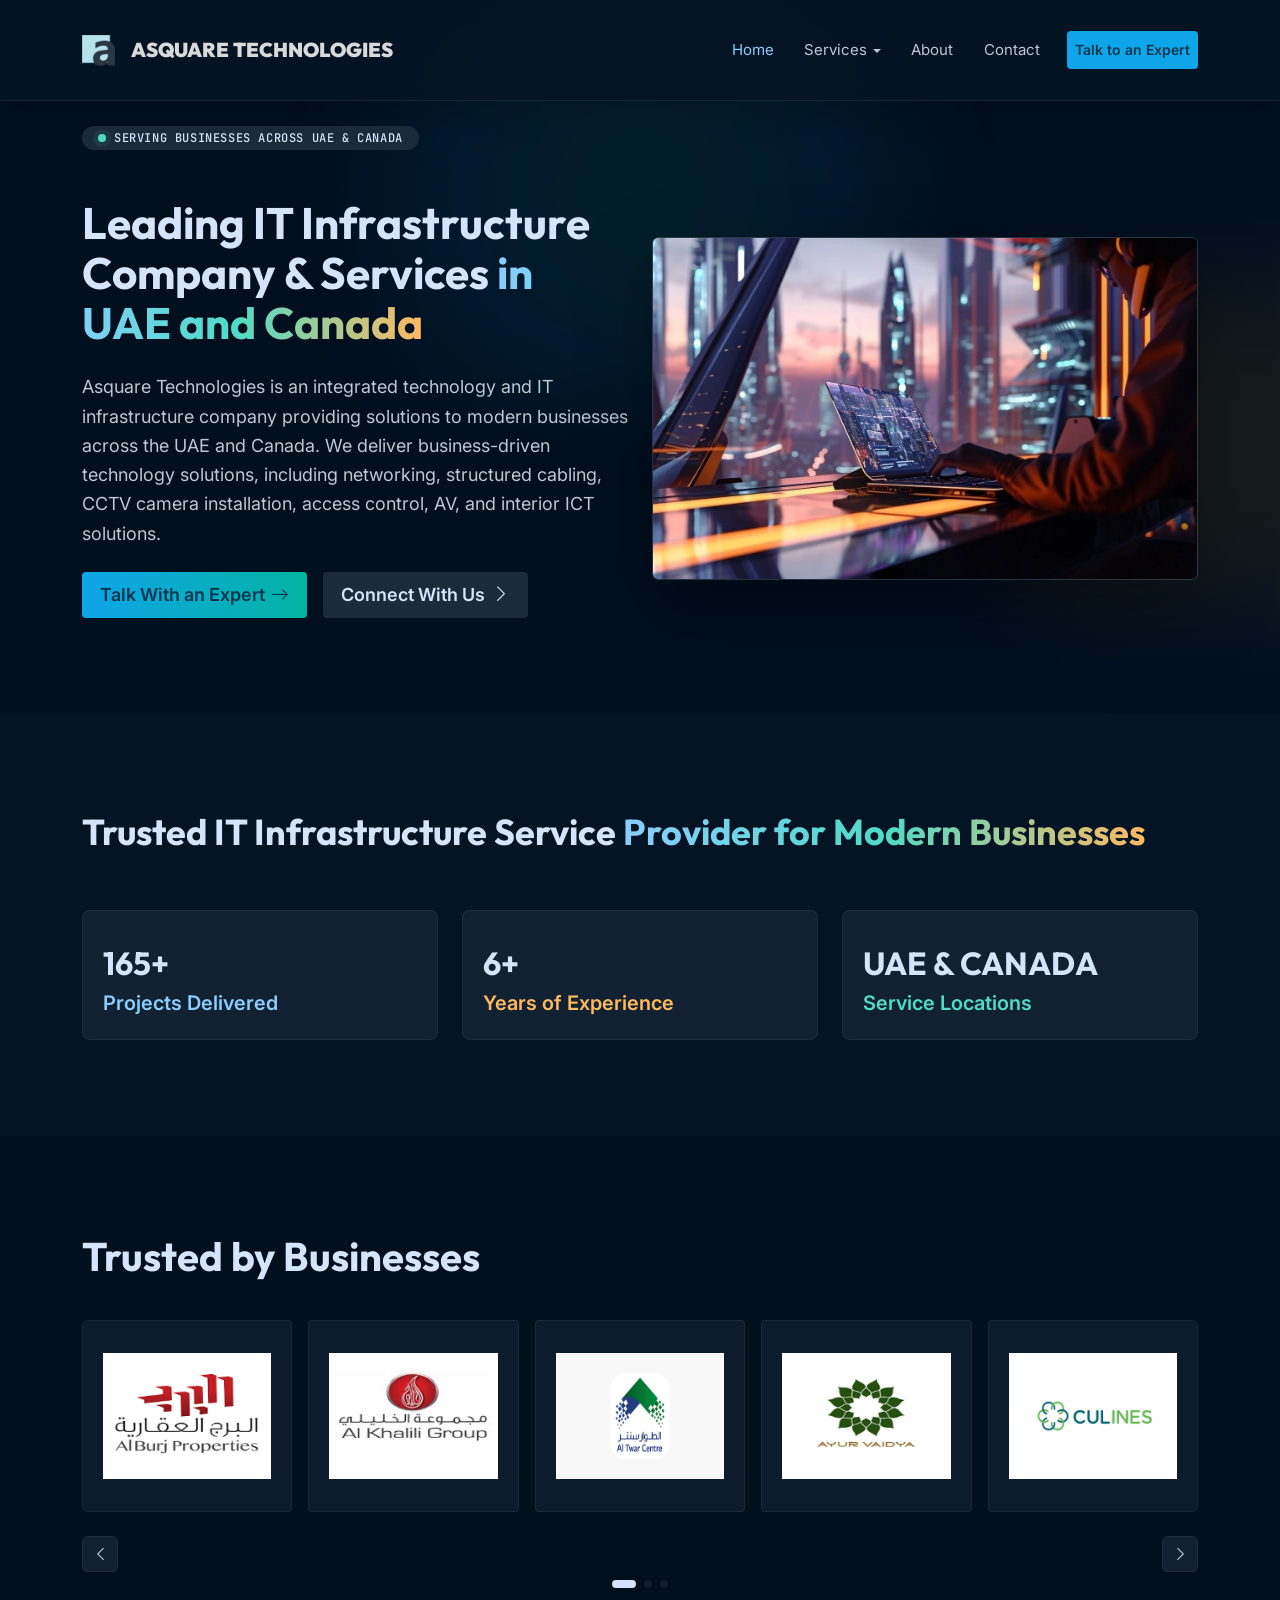
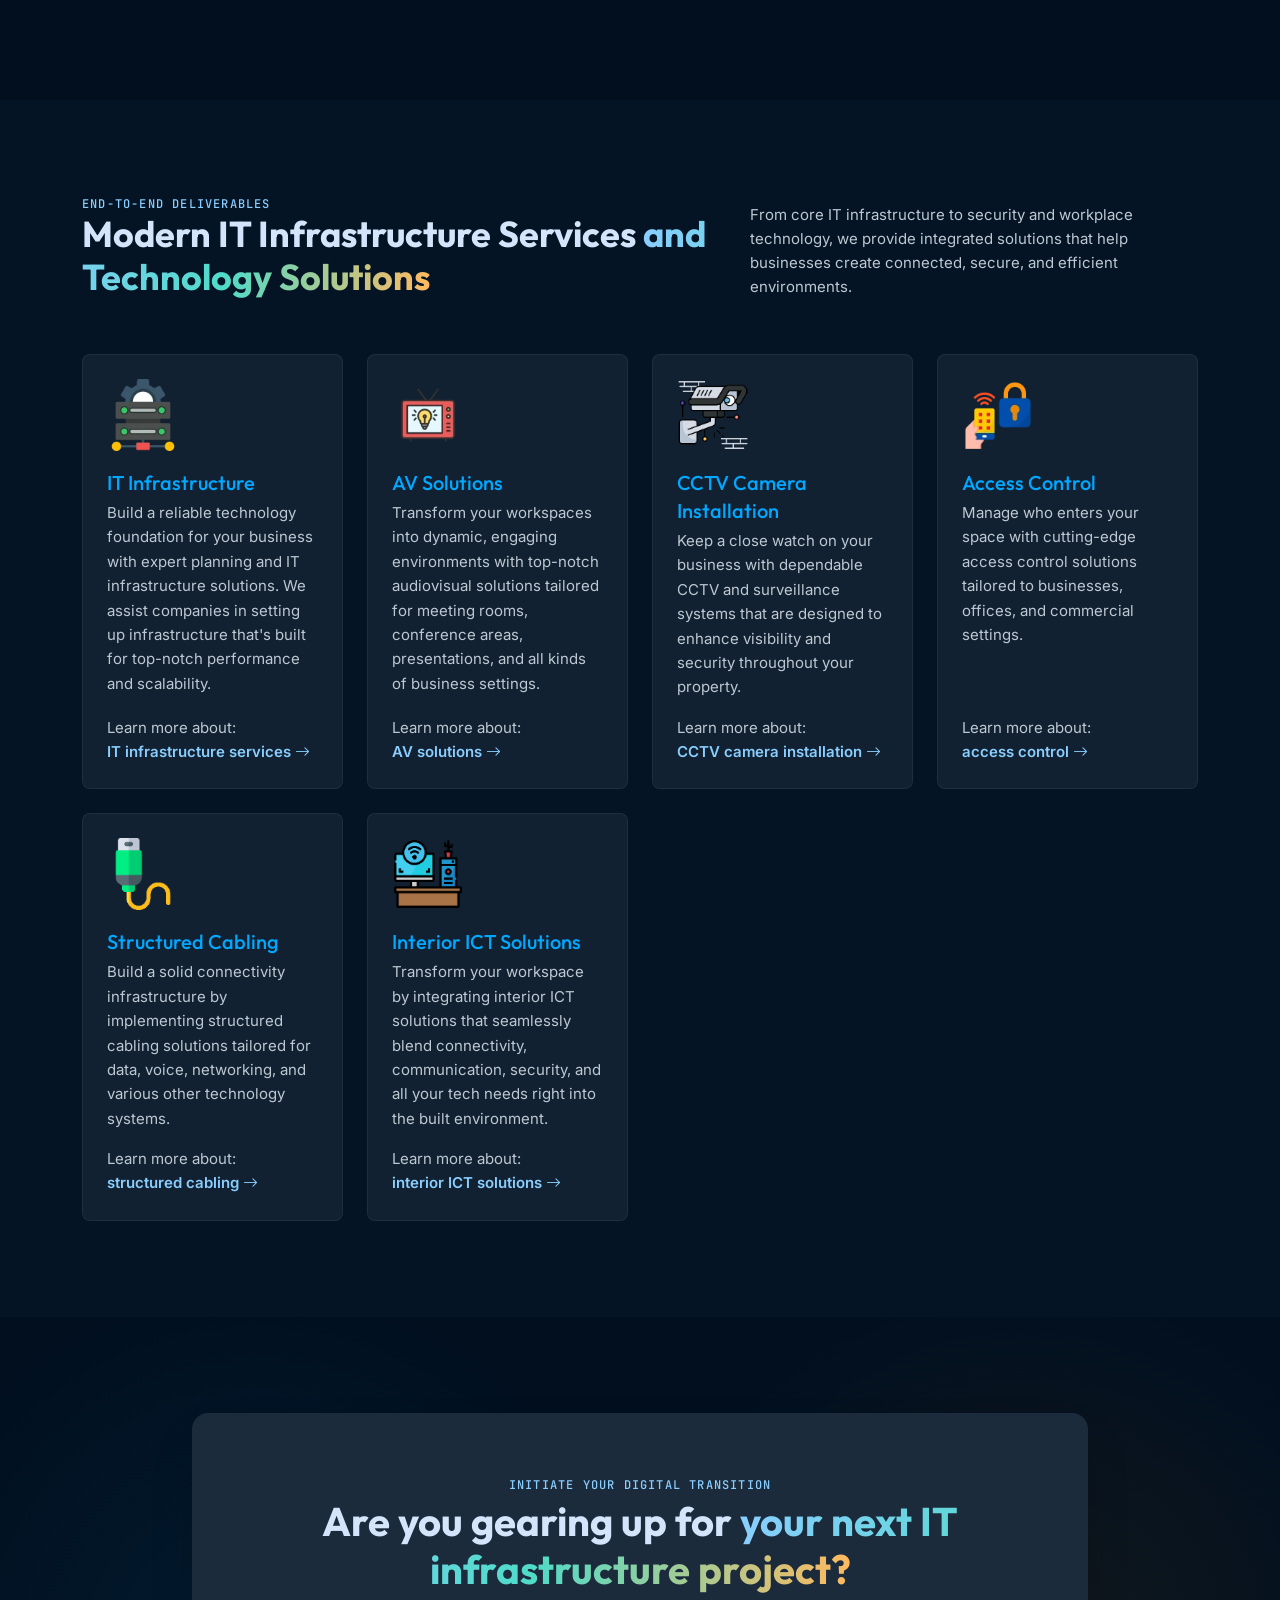
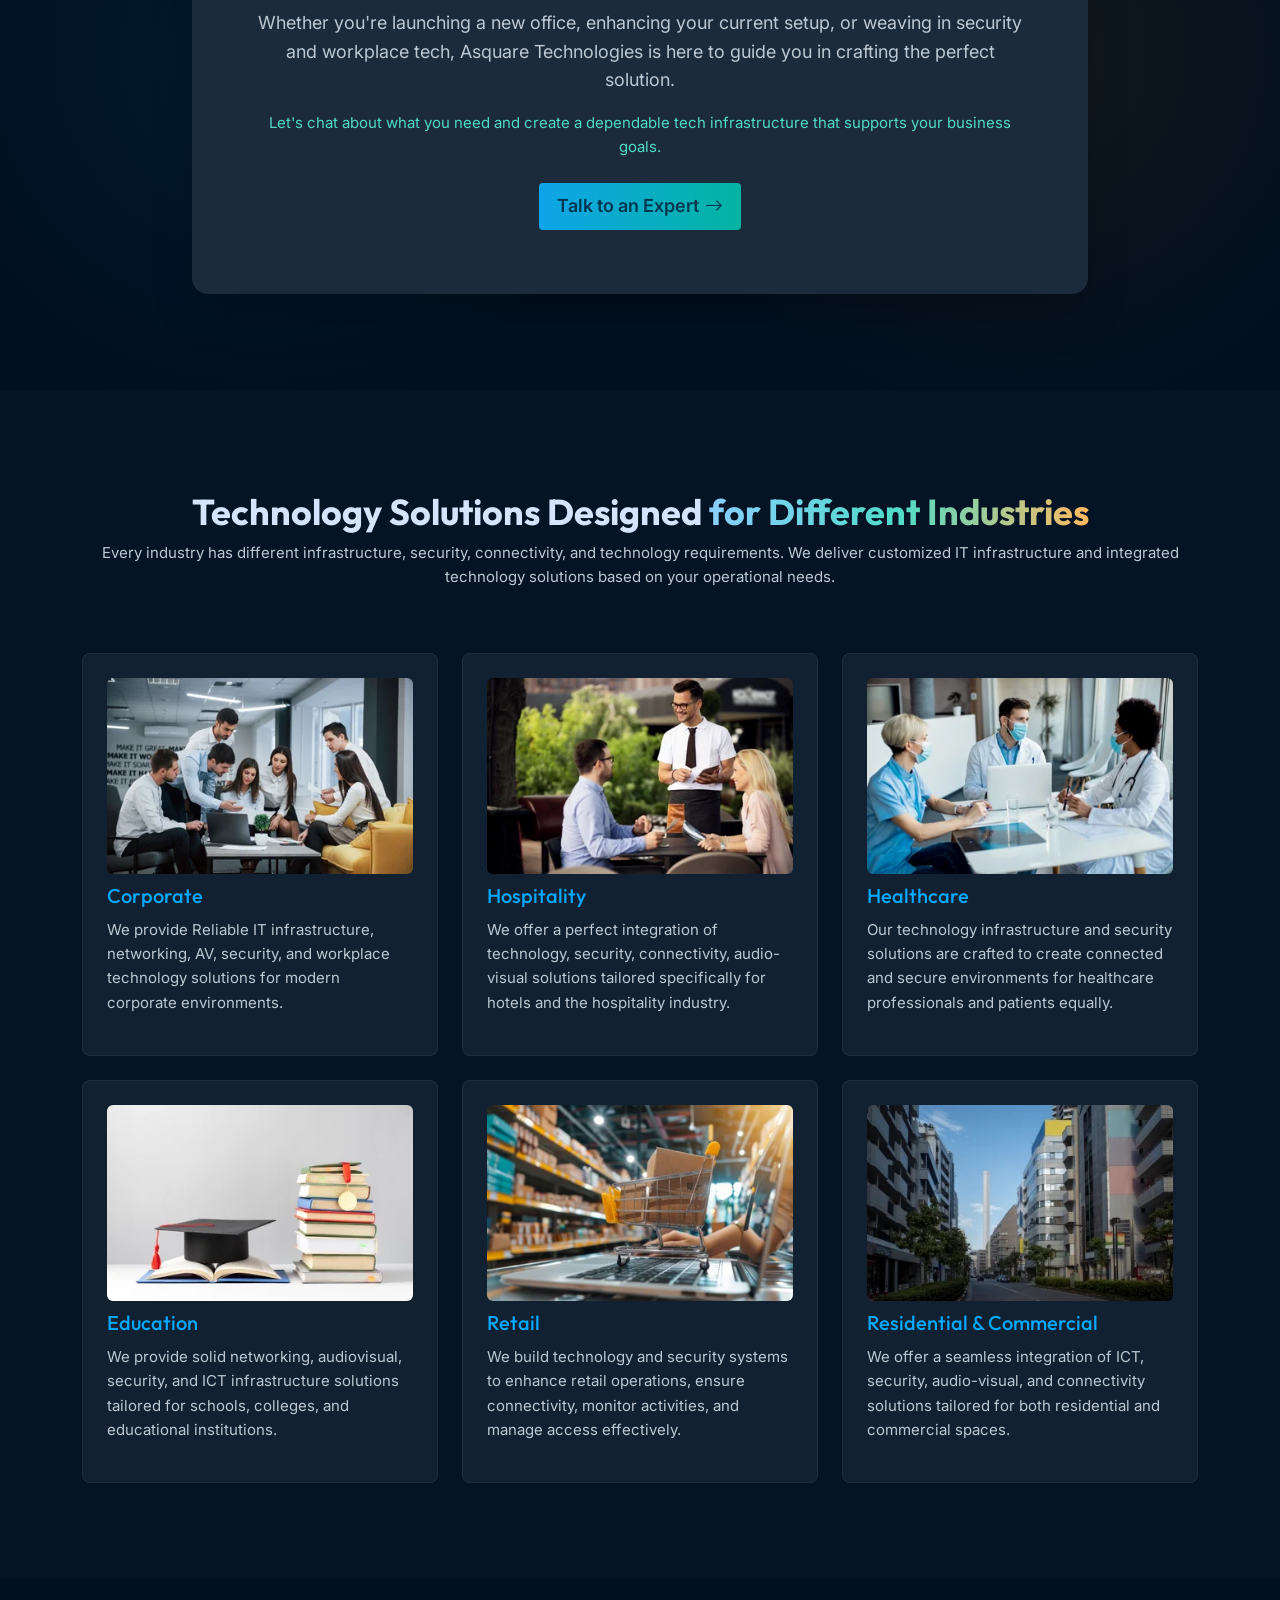
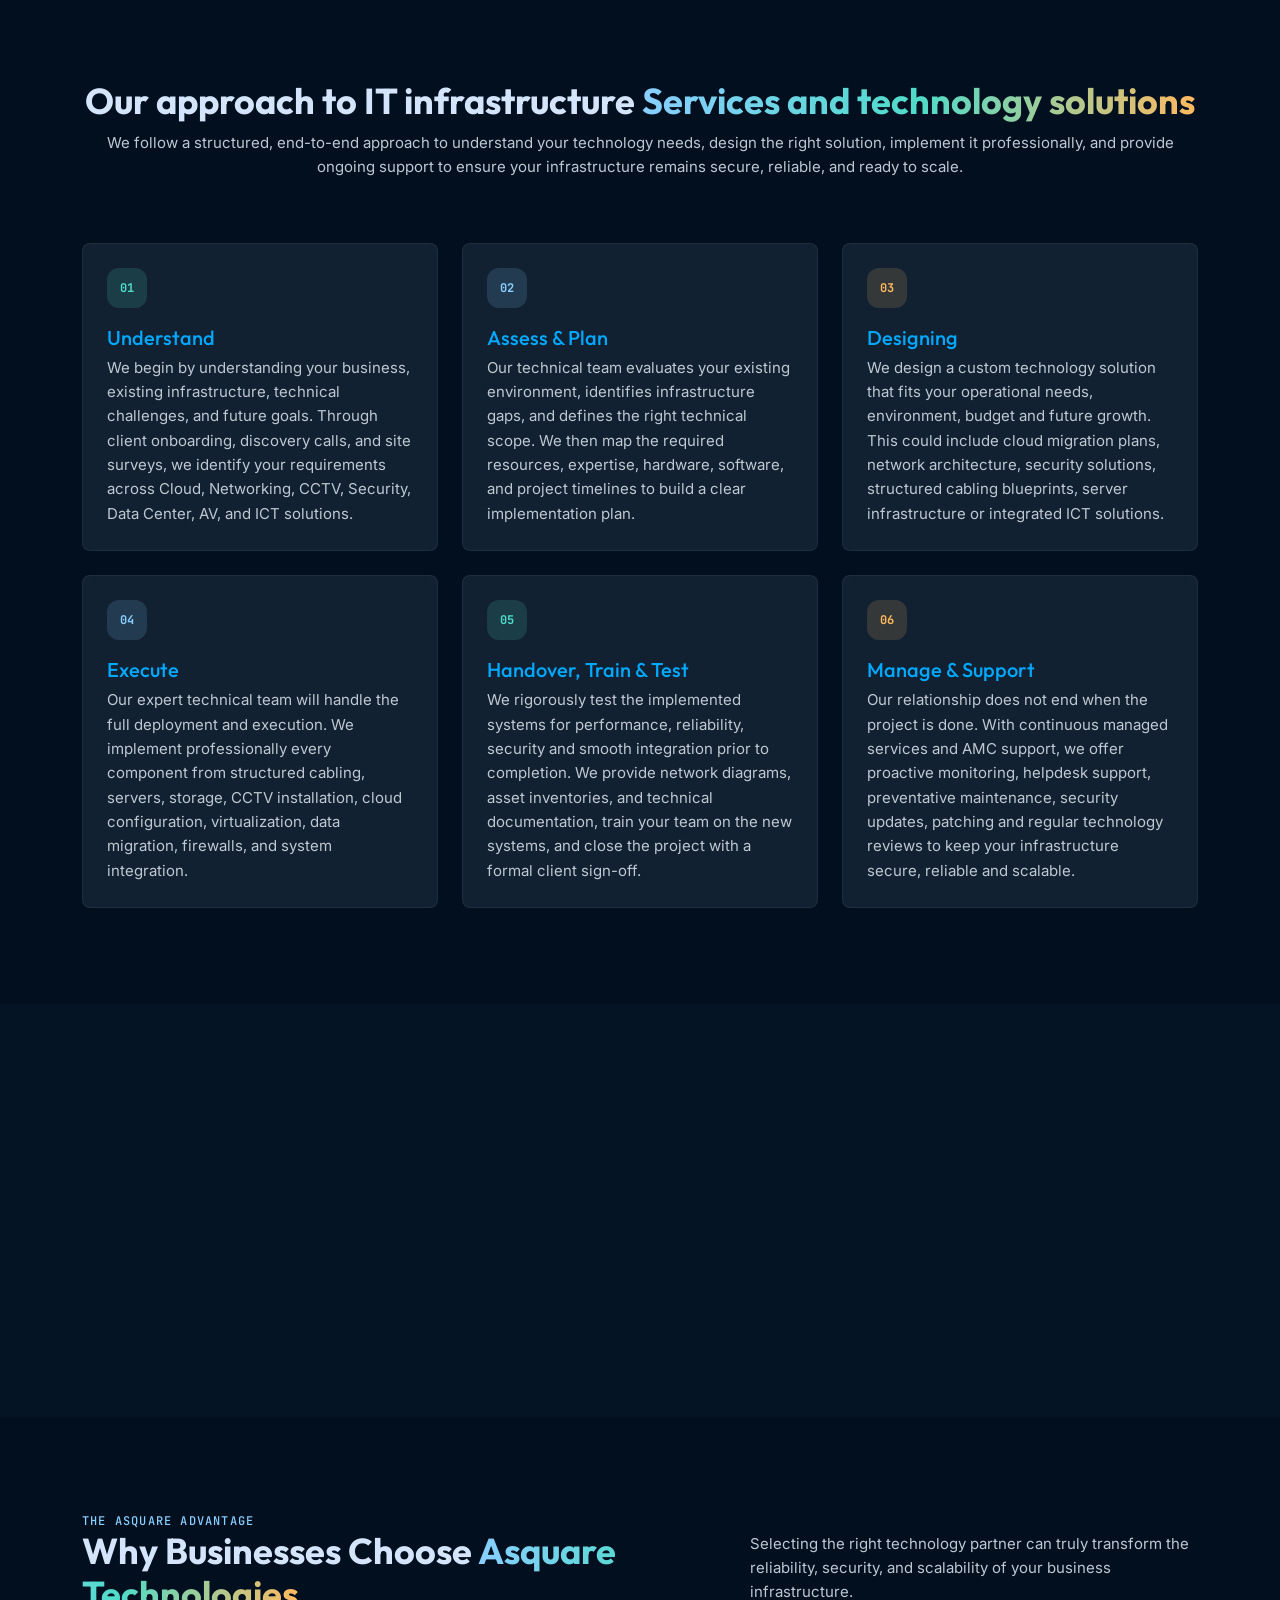
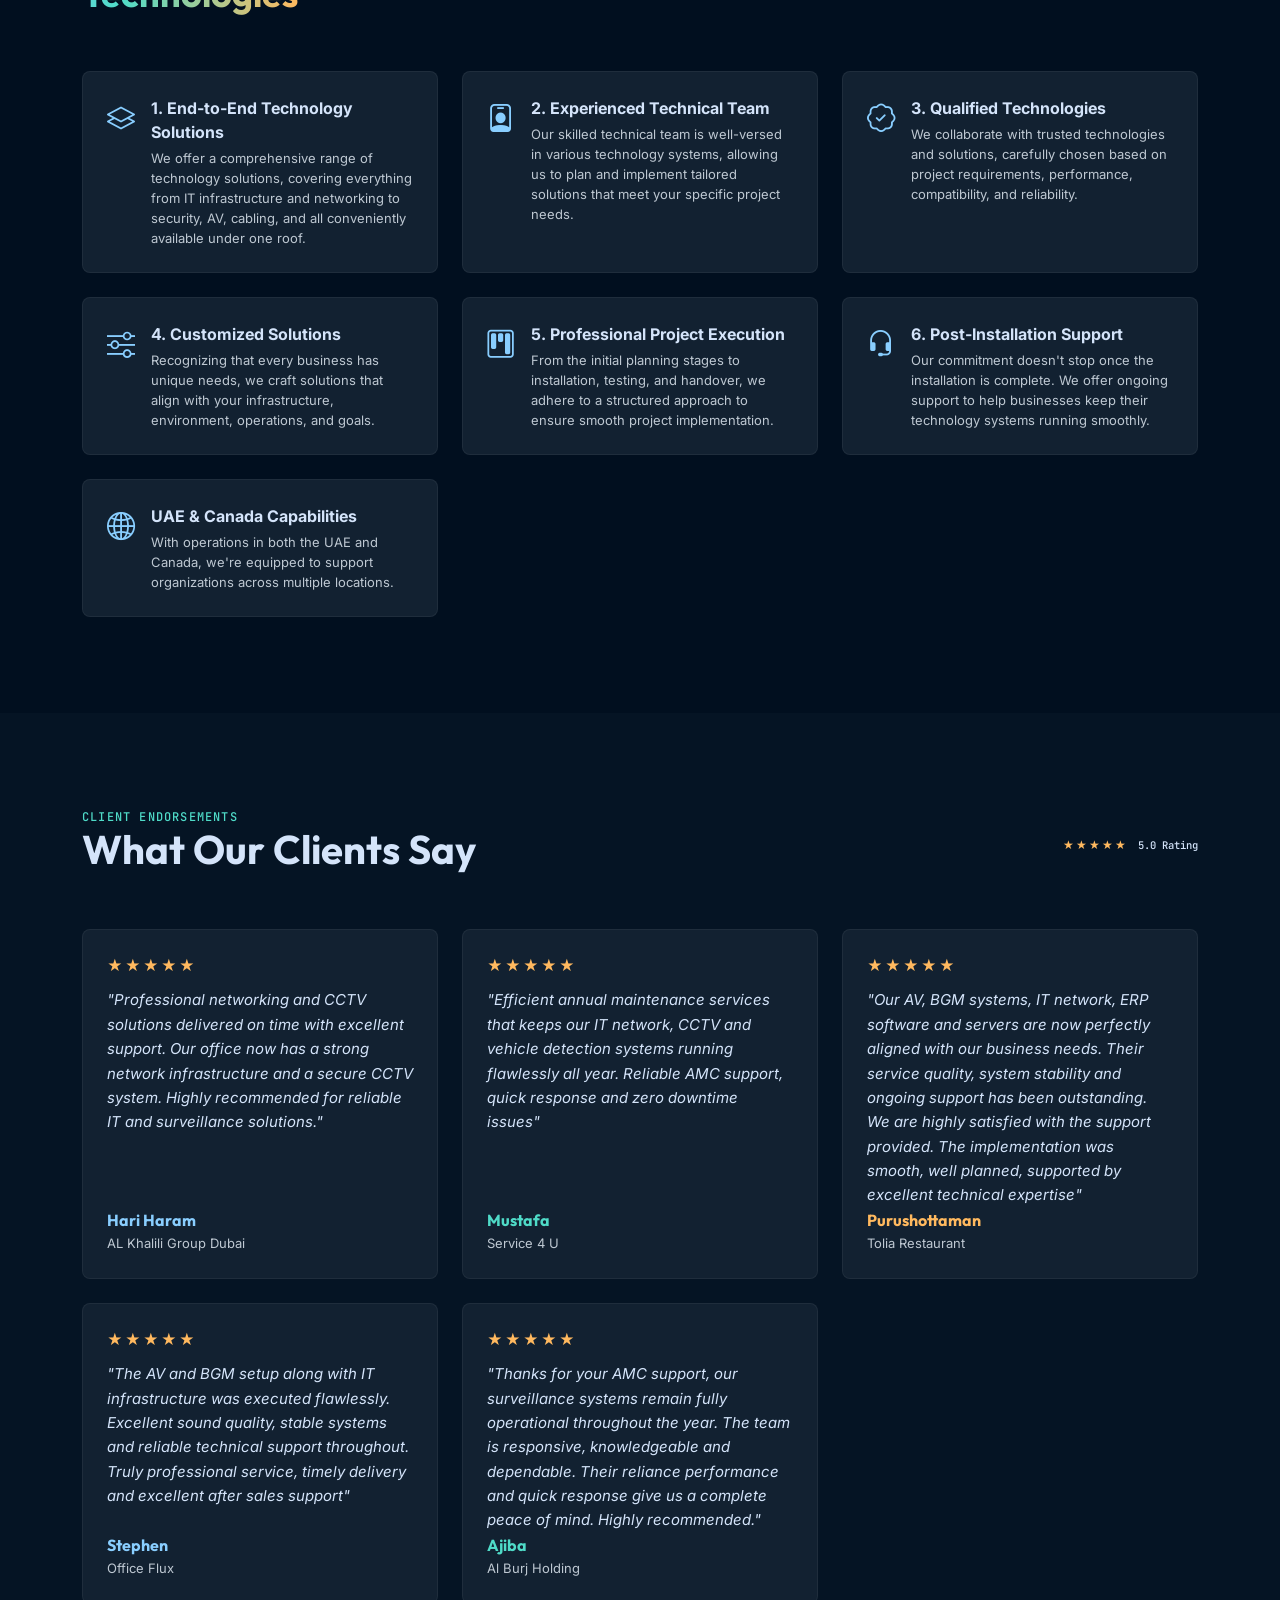
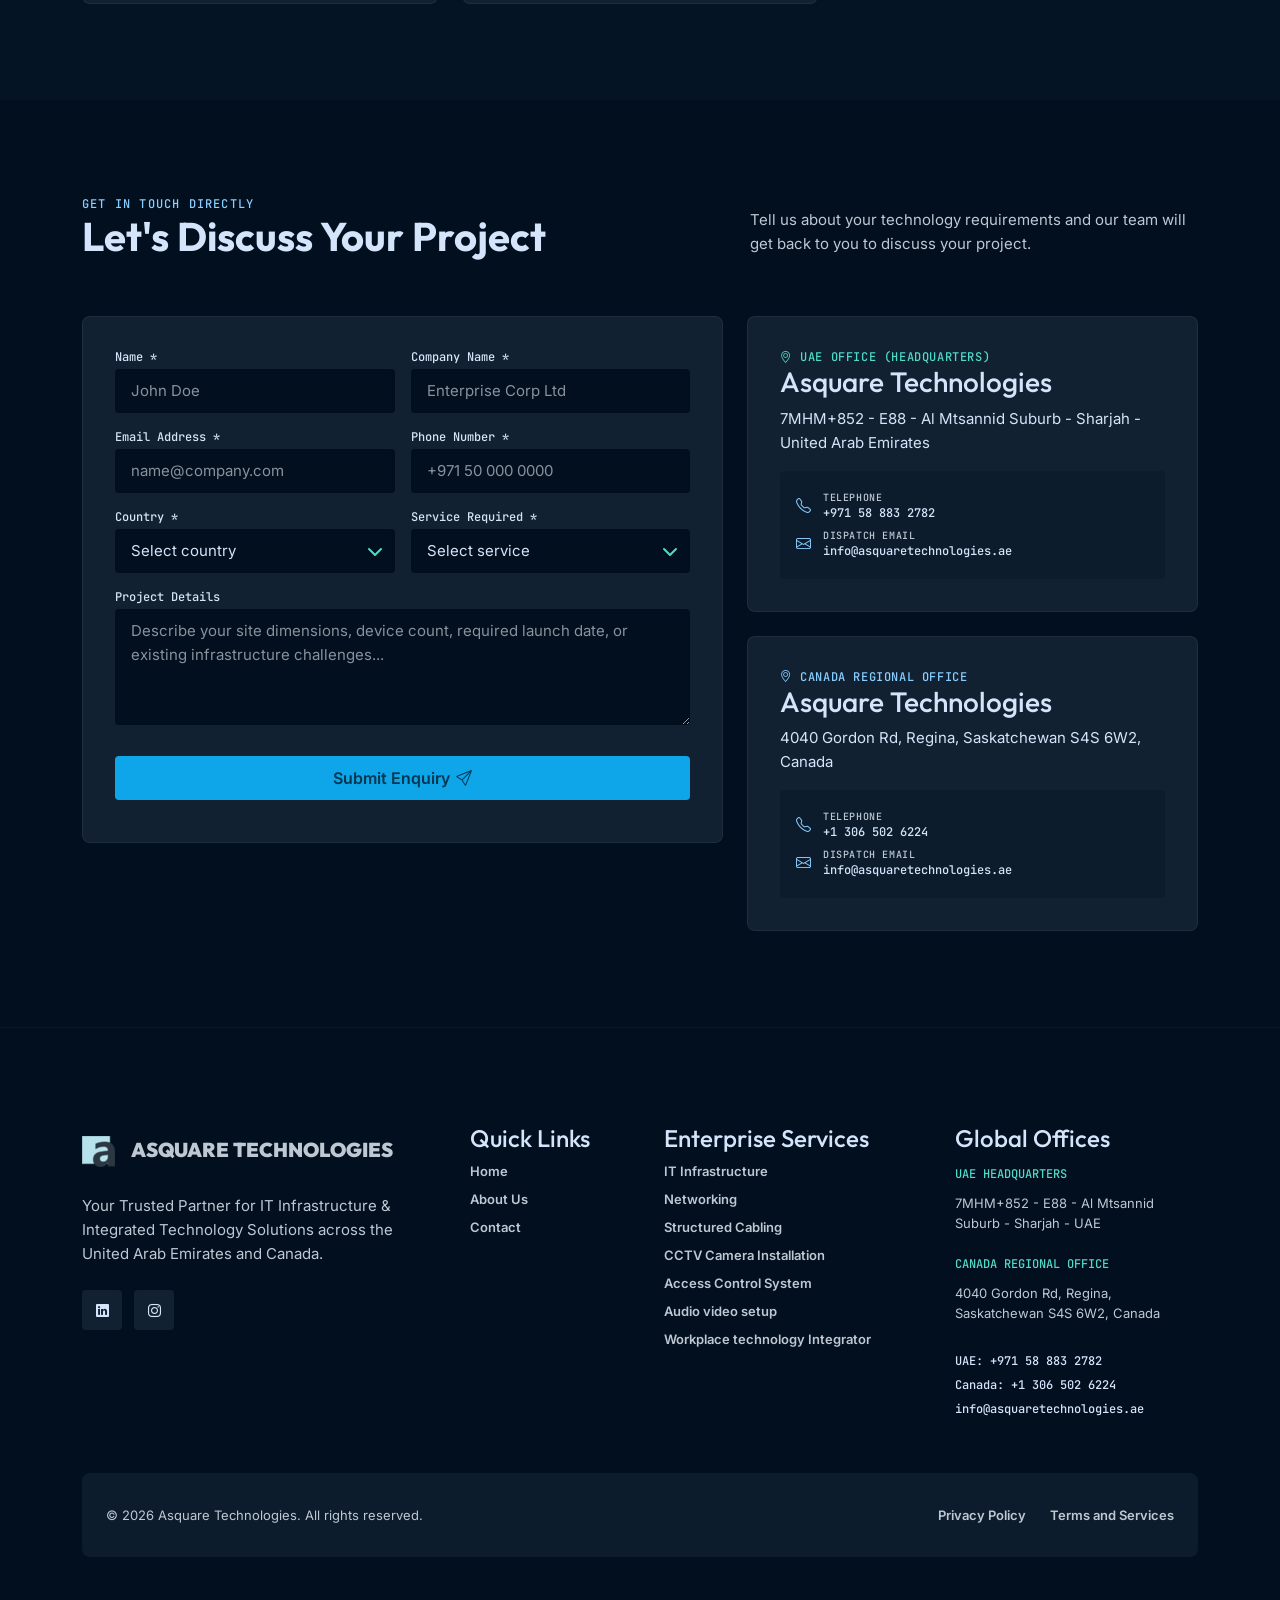
==== commit 17fbb714: "projects,experience and email changed" ====
--- a/index.html
+++ b/index.html
@@ -66,7 +66,7 @@
           },
           "image": "https://www.asquaretechnologies.ae/assets/images/og-image.webp",
           "description": "Asquare Technologies delivers expert IT infrastructure solutions in UAE & Canada, specializing in networking, security, CCTV, AV, cabling & ICT.",
-          "email": "adilabbas144@gmail.com",
+          "email": "info@asquaretechnologies.ae",
           "areaServed": [
           { "@type": "Country", "name": "United Arab Emirates" },
           { "@type": "Country", "name": "Canada" }
@@ -193,7 +193,7 @@
           "url": "https://www.asquaretechnologies.ae/",
           "image": "https://www.asquaretechnologies.ae/assets/images/og-image.webp",
           "telephone": "+971-58-883-2782",
-          "email": "adilabbas144@gmail.com",
+          "email": "info@asquaretechnologies.ae",
           "address": {
             "@type": "PostalAddress",
             "streetAddress": "7MHM+852 - E88 - Al Mtsannid Suburb",
@@ -209,7 +209,7 @@
           "url": "https://www.asquaretechnologies.ae/",
           "image": "https://www.asquaretechnologies.ae/assets/images/og-image.webp",
           "telephone": "+1-306-502-6224",
-          "email": "adilabbas144@gmail.com",
+          "email": "info@asquaretechnologies.ae",
           "address": {
             "@type": "PostalAddress",
             "streetAddress": "4040 Gordon Rd",
@@ -221,6 +221,16 @@
         }
         ]
       }
+    </script>
+    <meta name="google-site-verification" content="4djHJzMldAtMTc4OupZIwIhYchBRDPUHA7JqgUv6Jzo" />
+    <!-- Google tag (gtag.js) -->
+    <script async src="https://www.googletagmanager.com/gtag/js?id=G-MG5LZNRR6L"></script>
+    <script>
+      window.dataLayer = window.dataLayer || [];
+      function gtag(){dataLayer.push(arguments);}
+      gtag('js', new Date());
+    
+      gtag('config', 'G-MG5LZNRR6L');
     </script>
   </head>
   <body>
@@ -326,13 +336,13 @@
             <div class="row g-4">
               <div class="col-md-4">
                 <div class="stat-card">
-                  <strong>10+</strong>
+                  <strong>165+</strong>
                   <span class="text-blue">Projects Delivered</span>
                 </div>
               </div>
               <div class="col-md-4">
                 <div class="stat-card">
-                  <strong>2+</strong>
+                  <strong>6+</strong>
                   <span class="text-gold">Years of Experience</span>
                 </div>
               </div>
@@ -1013,7 +1023,7 @@
                       <i class="bi bi-envelope" aria-hidden="true"></i>
                       <span>
                         <small>DISPATCH EMAIL</small>
-                        <a href="mailto:adilabbas144@gmail.com">adilabbas144@gmail.com</a>
+                        <a href="mailto:info@asquaretechnologies.ae">info@asquaretechnologies.ae</a>
                       </span>
                     </div>
                   </div>
@@ -1036,7 +1046,7 @@
                       <i class="bi bi-envelope" aria-hidden="true"></i>
                       <span>
                         <small>DISPATCH EMAIL</small>
-                        <a href="mailto:adilabbas144@gmail.com">adilabbas144@gmail.com</a>
+                        <a href="mailto:info@asquaretechnologies.ae">info@asquaretechnologies.ae</a>
                       </span>
                     </div>
                   </div>
@@ -1103,7 +1113,7 @@
             <nav class="footer-contact" aria-label="Contact information">
               <a href="tel:+971588832782">UAE: +971 58 883 2782</a>
               <a href="tel:+13065026224">Canada: +1 306 502 6224</a>
-              <a href="mailto:adilabbas144@gmail.com">adilabbas144@gmail.com</a>
+              <a href="mailto:info@asquaretechnologies.ae">info@asquaretechnologies.ae</a>
             </nav>
           </div>
         </div>
